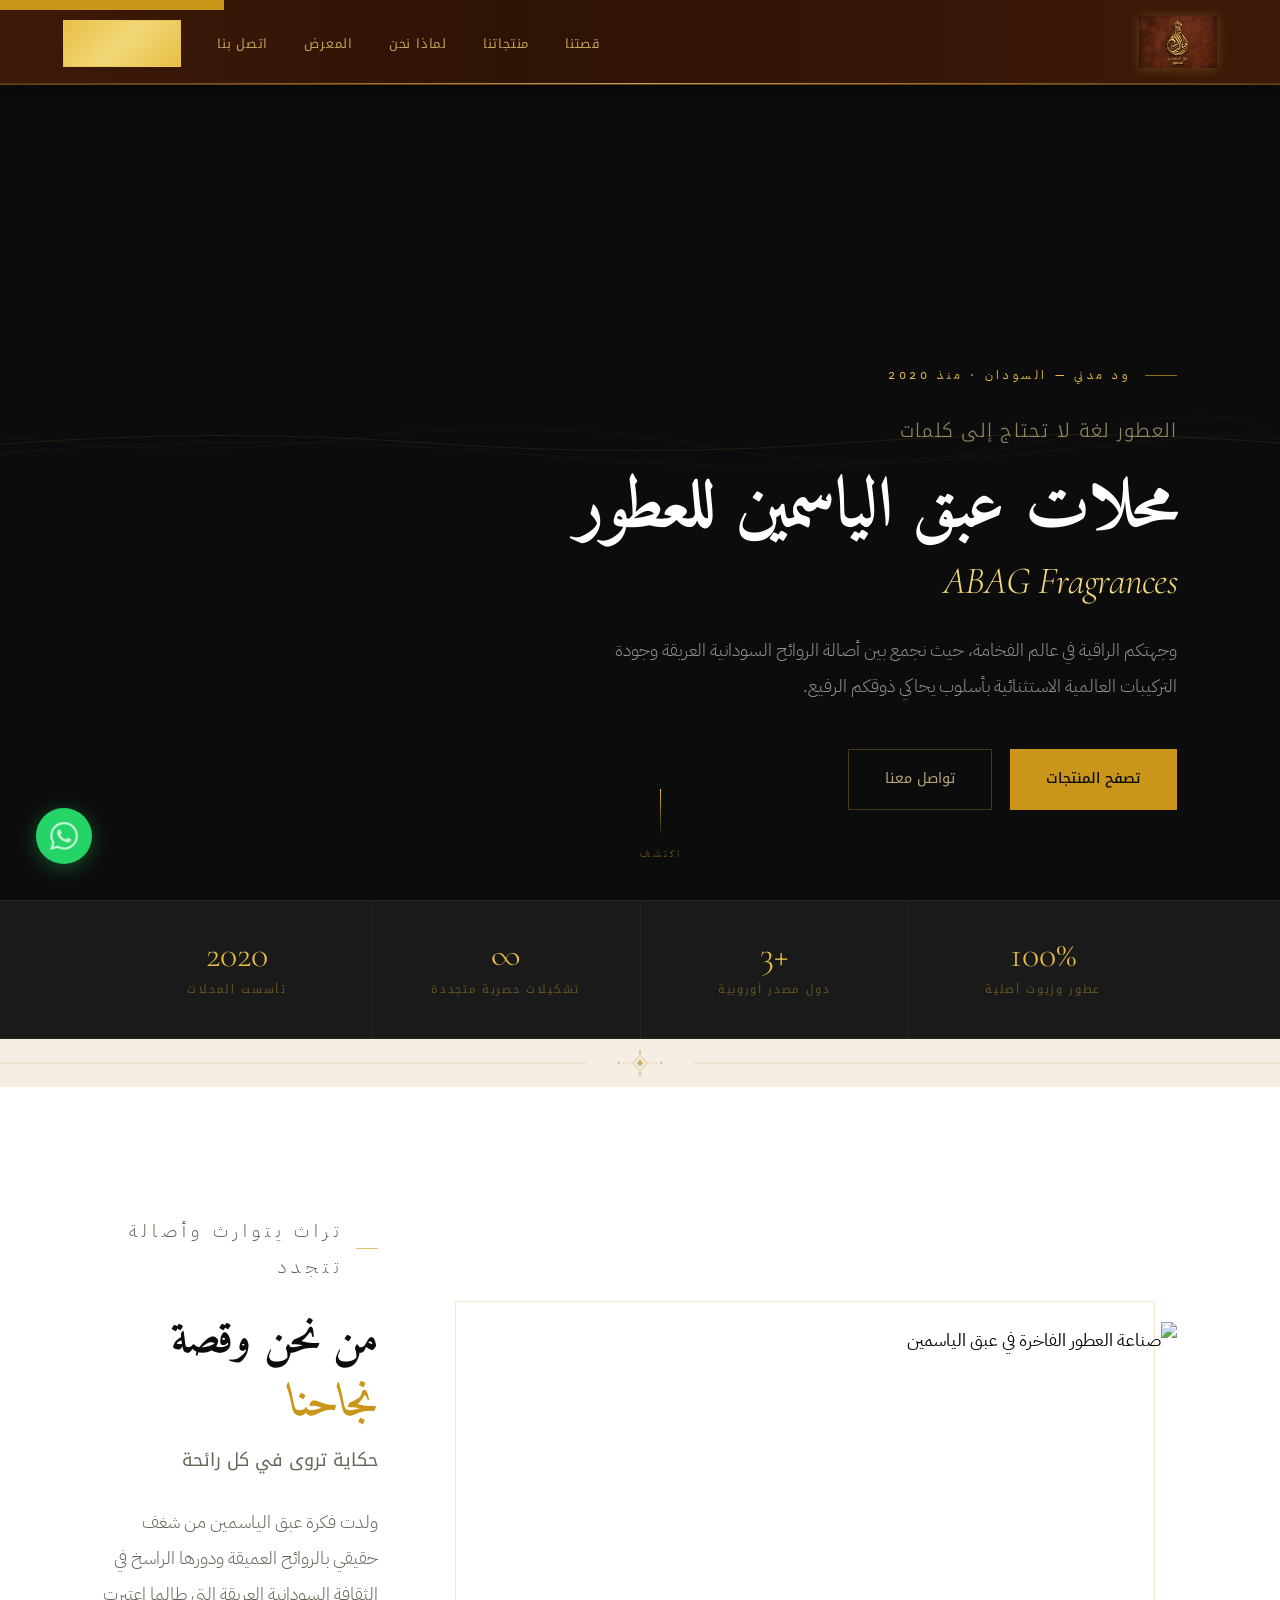
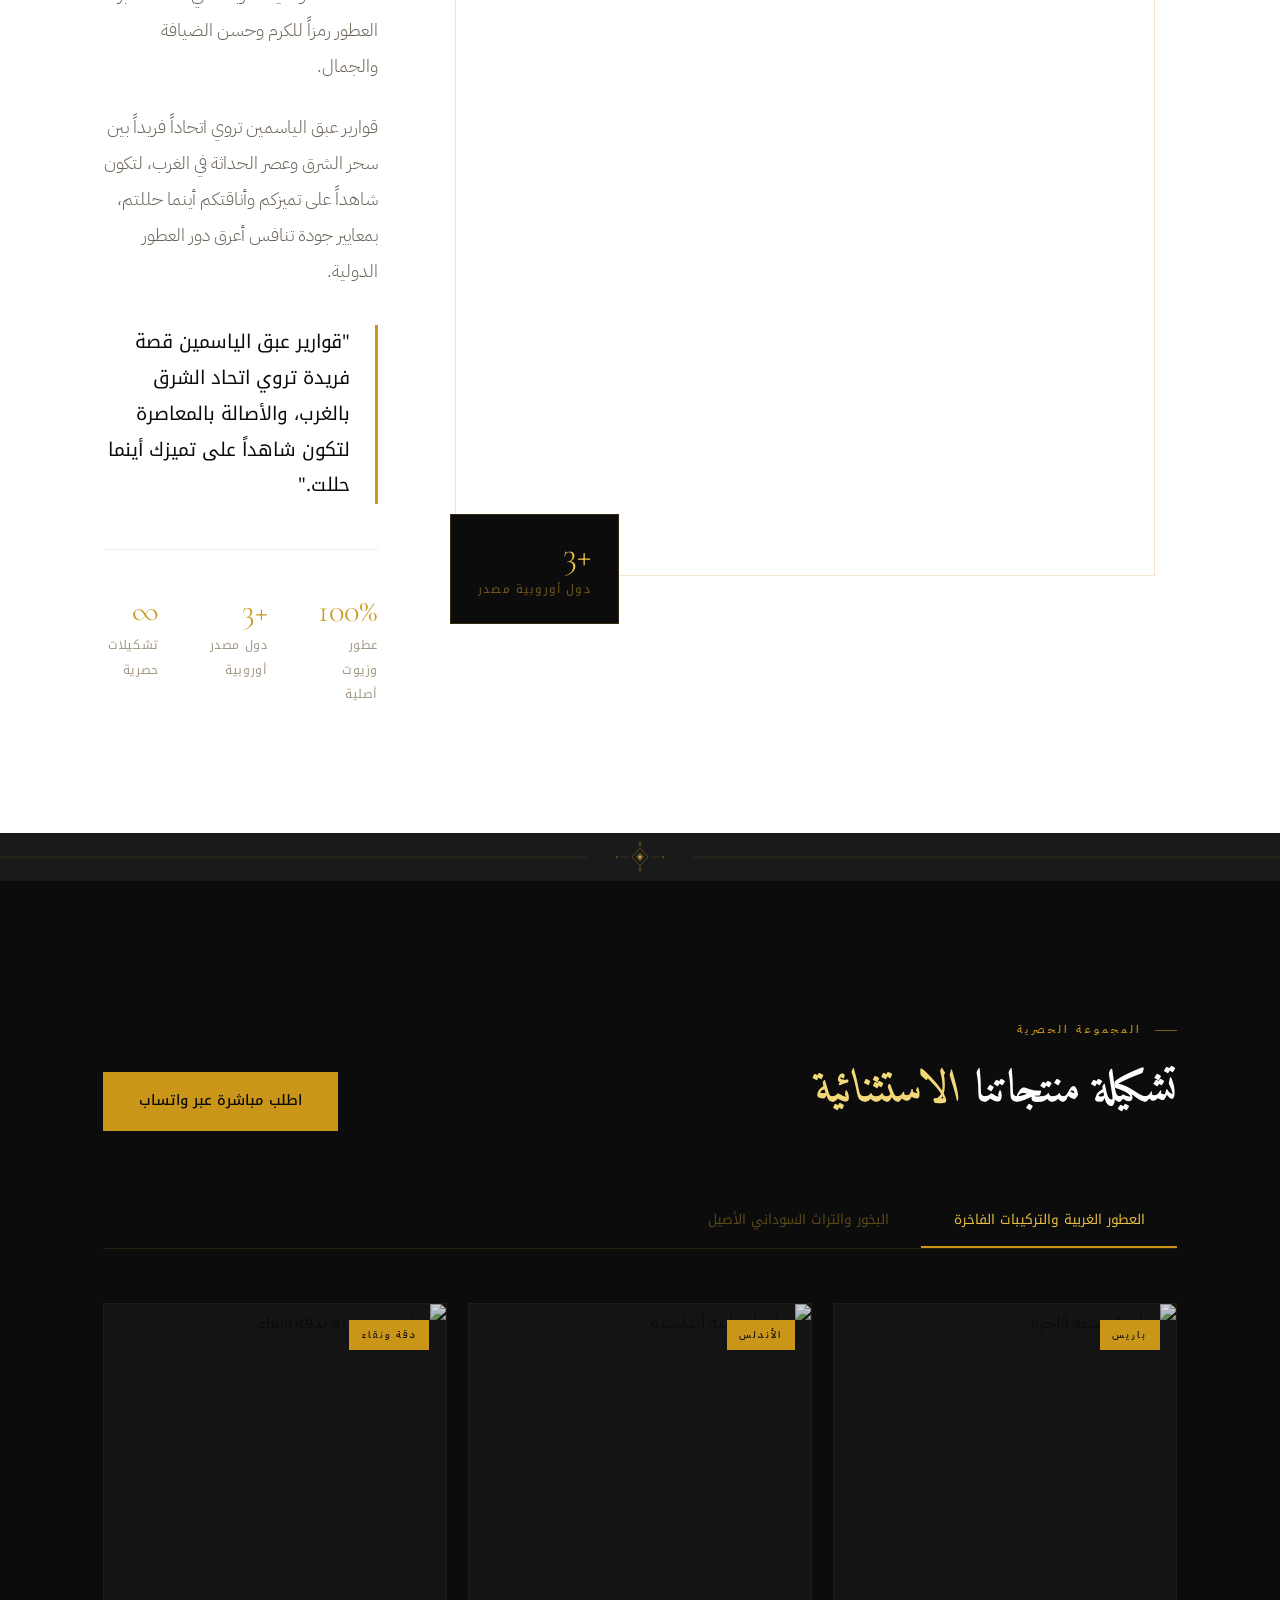
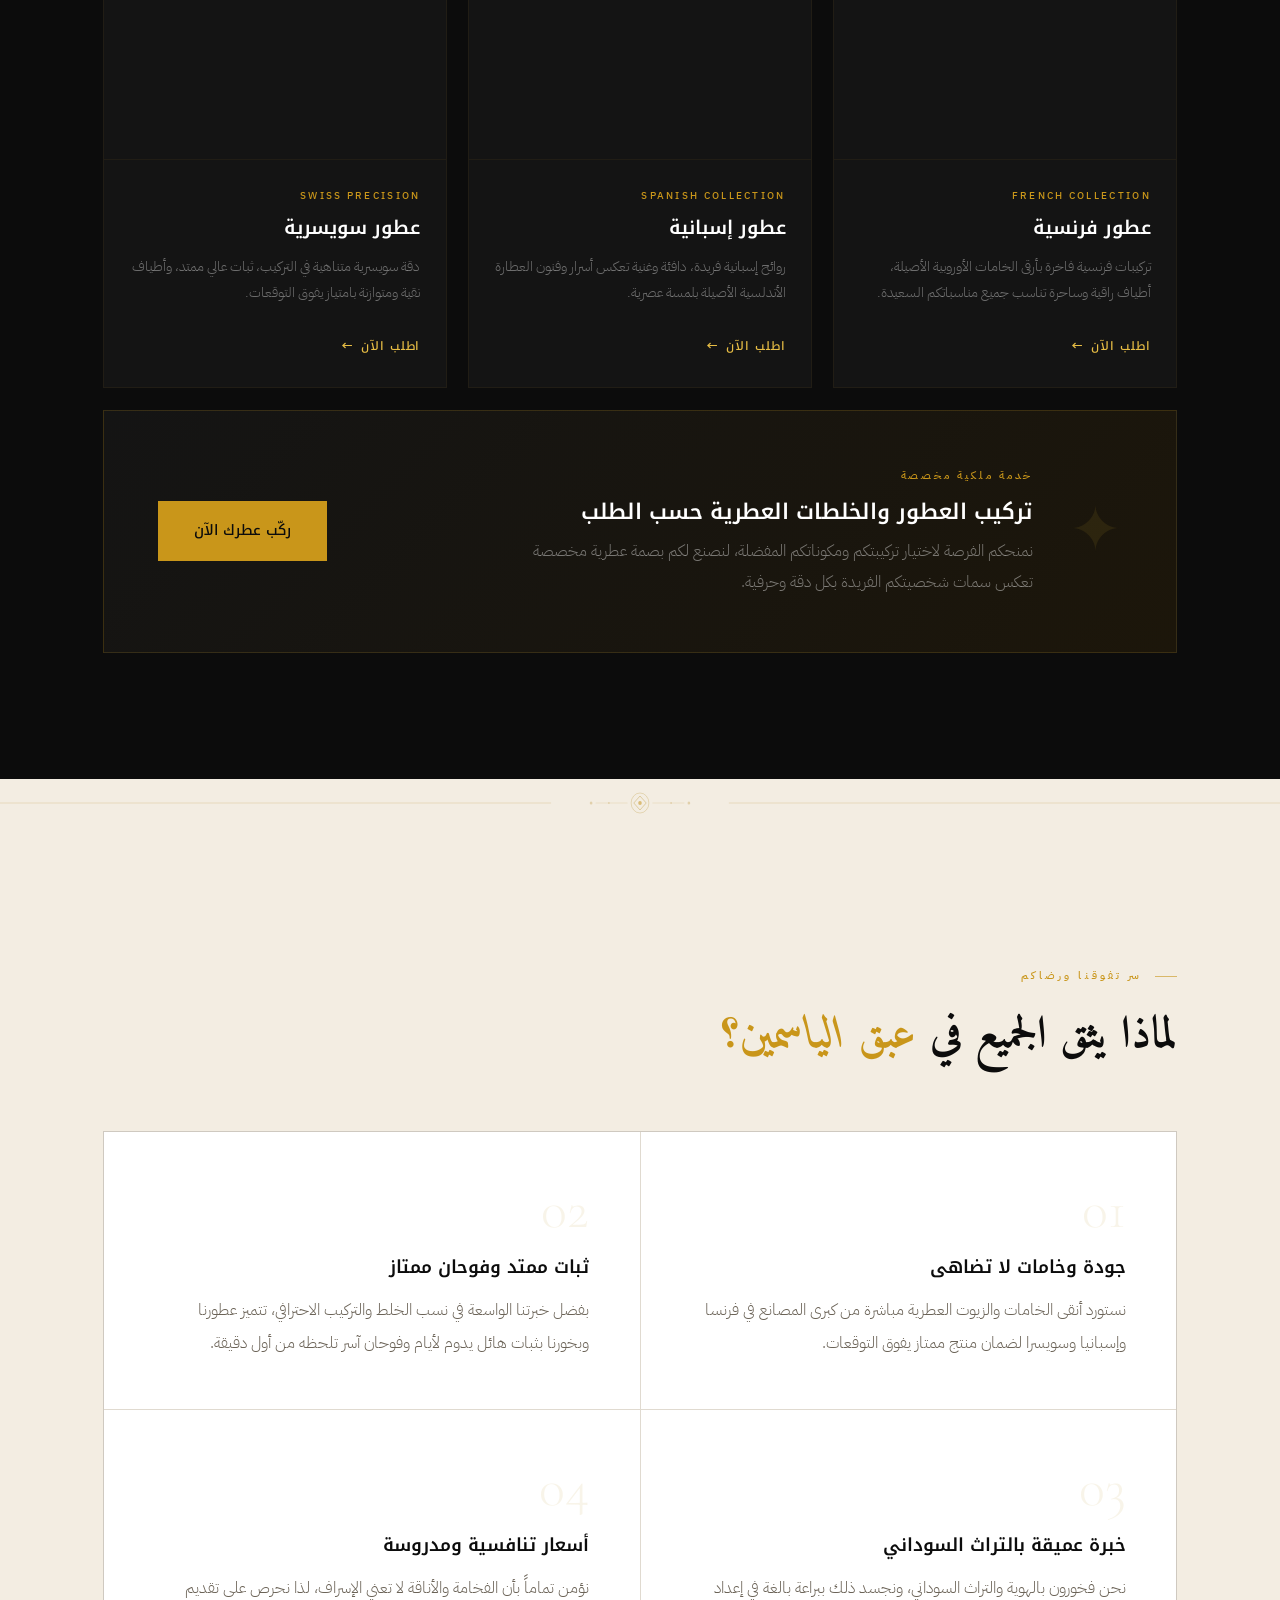
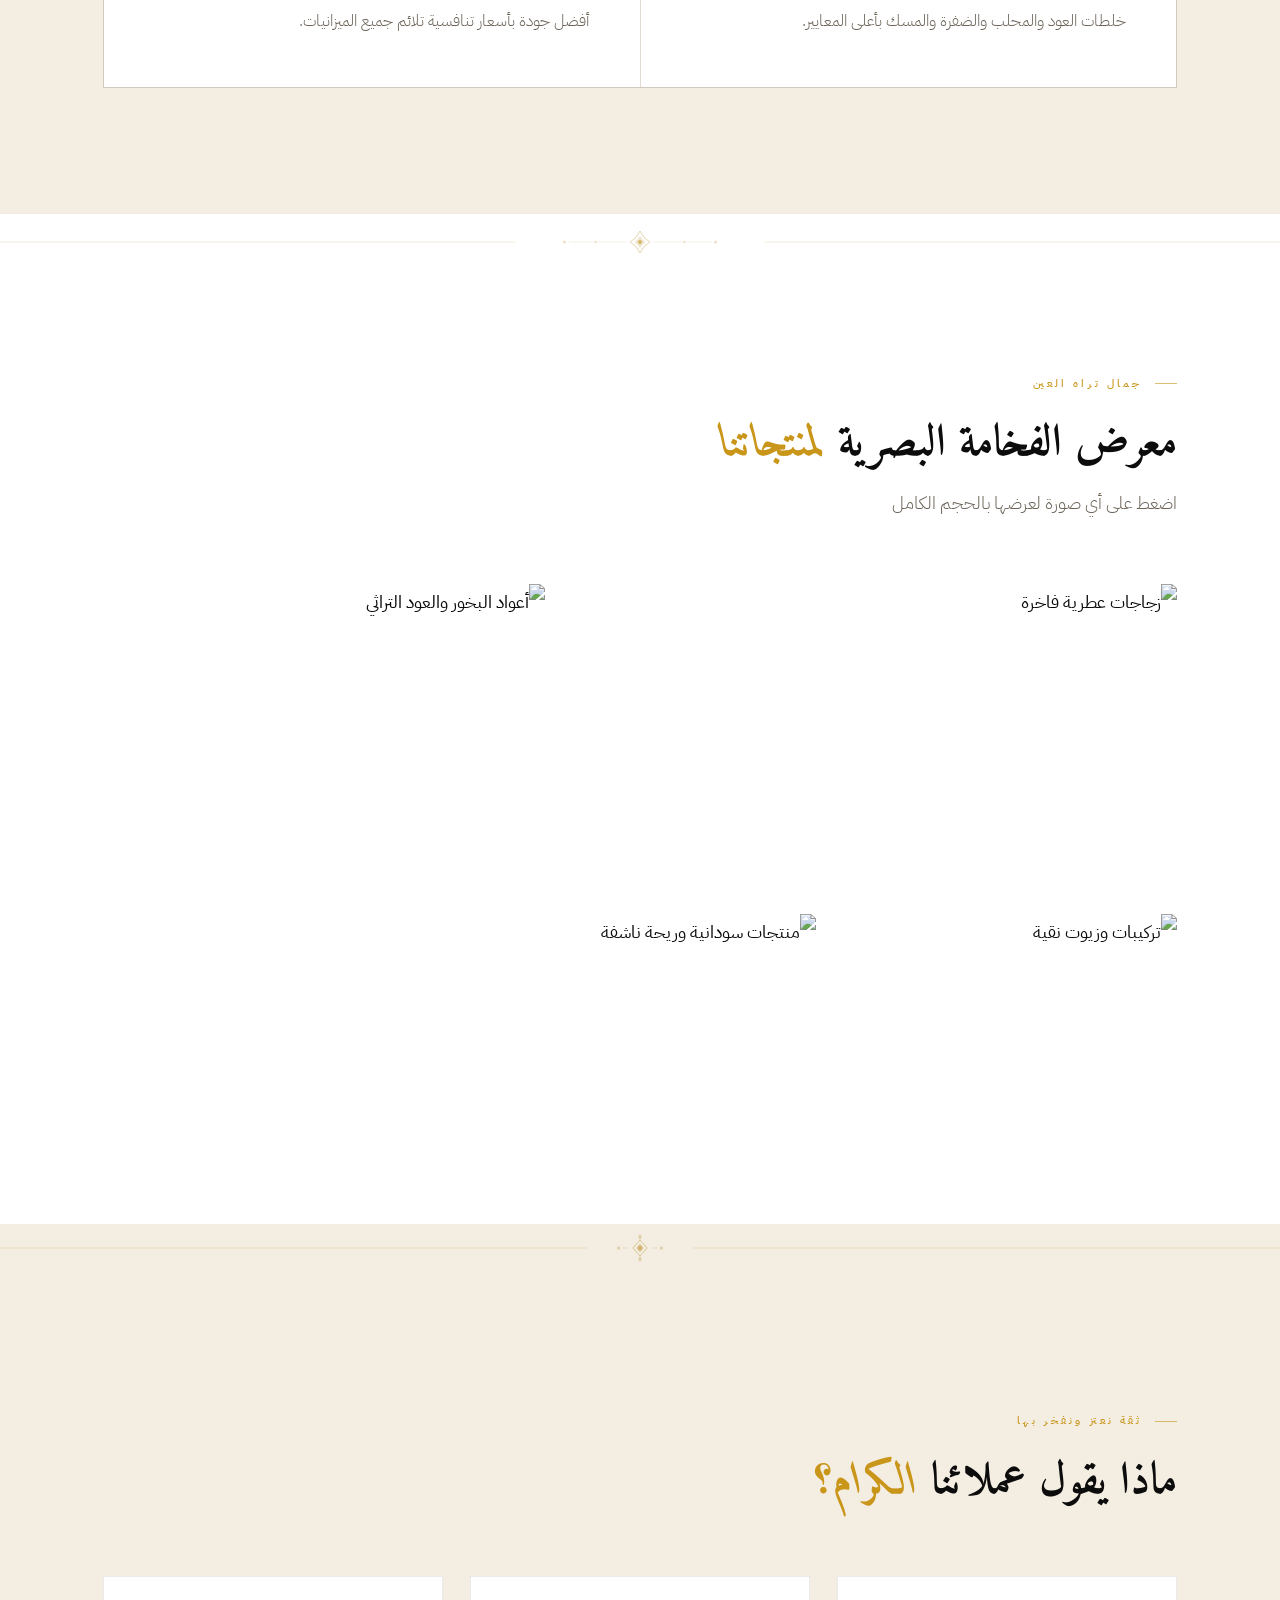
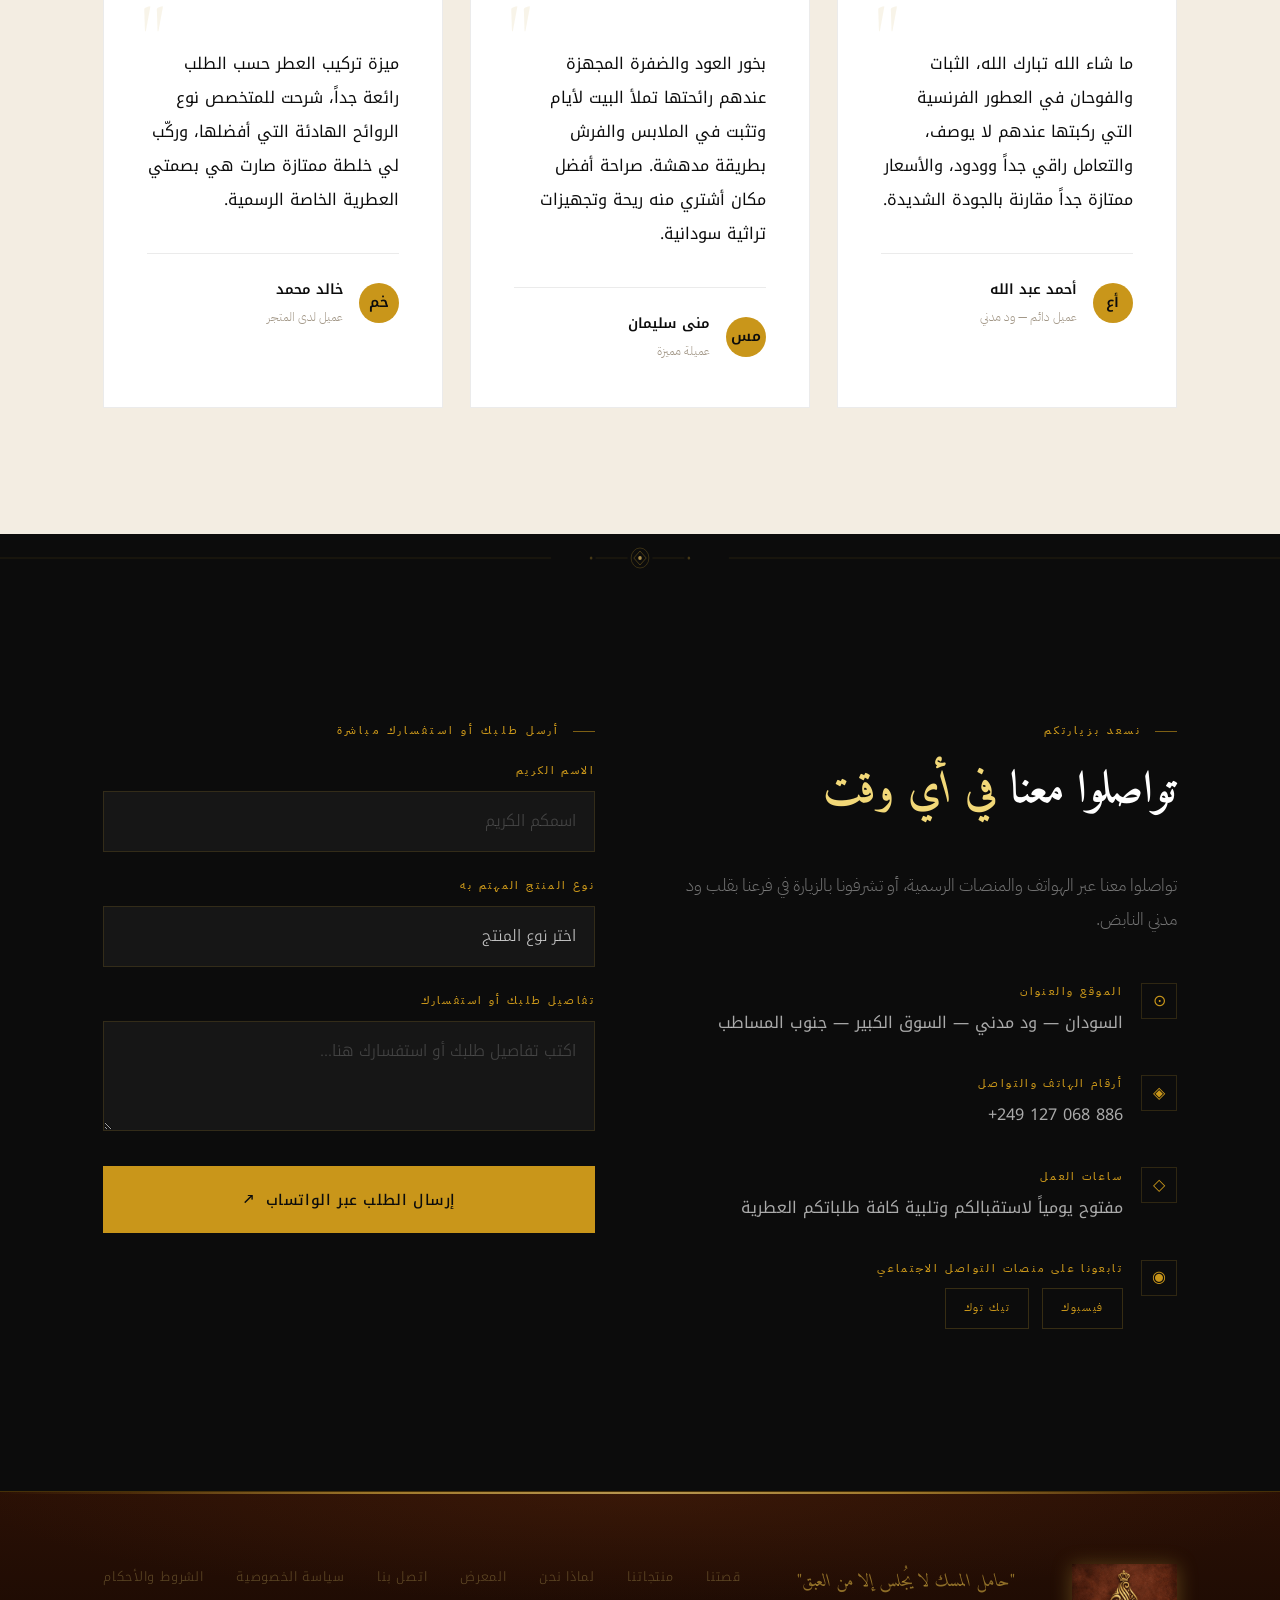
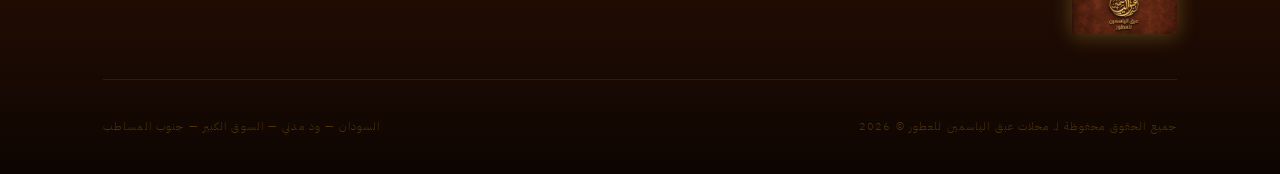
==== ind.html @ e24c4827 "Create ind.html" ====
<!DOCTYPE html>
<html lang="ar" dir="rtl">
<head>
  <meta charset="UTF-8">
  <meta name="viewport" content="width=device-width, initial-scale=1.0">

  <!-- ════════════════════════════════════════
       SEO META TAGS
  ════════════════════════════════════════ -->
  <title>عبق الياسمين للعطور | فخامة العطور الفرنسية والسودانية الأصيلة</title>
  <meta name="description" content="محلات عبق الياسمين للعطور بوجهتها الراقية في ود مدني تقدم أرقى التركيبات الفرنسية، الإسبانية، السويسرية، وأجود أنواع العود والبخور والمحلب والضفرة بتراث سوداني عريق.">
  <meta name="keywords" content="عبق الياسمين, عطور, ود مدني, السودان, عود, بخور, محلب, ضفرة, عطور فرنسية, عطور إسبانية, عطور سويسرية">
  <meta name="author" content="محلات عبق الياسمين للعطور">
  <link rel="canonical" href="https://yousif192025.github.io/abag/">

  <!-- Open Graph / social sharing -->
  <meta property="og:type" content="website">
  <meta property="og:locale" content="ar_AR">
  <meta property="og:title" content="عبق الياسمين للعطور | فخامة العطور الفرنسية والسودانية الأصيلة">
  <meta property="og:description" content="وجهتكم الراقية في عالم الفخامة، حيث نجمع بين أصالة الروائح السودانية العريقة وجودة التركيبات العالمية الاستثنائية.">
  <meta property="og:image" content="https://yousif192025.github.io/abag/assets/images/logo.png">

  <!-- Favicon -->
  <link rel="icon" type="image/svg+xml" href="assets/images/logo.png">

  <!-- ════════════════════════════════════════
       FONTS (preconnect for performance)
  ════════════════════════════════════════ -->
  <link rel="preconnect" href="https://fonts.googleapis.com">
  <link rel="preconnect" href="https://fonts.gstatic.com" crossorigin>
  <link href="https://fonts.googleapis.com/css2?family=Amiri:ital,wght@0,400;0,700;1,400;1,700&family=IBM+Plex+Sans+Arabic:wght@300;400;500;600&family=Noto+Kufi+Arabic:wght@300;400;500;600;700&family=Cormorant+Garamond:ital,wght@0,300;0,400;1,300;1,400&display=swap" rel="stylesheet">

  <!-- ════════════════════════════════════════
       STYLESHEETS (external, split by purpose)
  ════════════════════════════════════════ -->
  <link rel="stylesheet" href="assets/css/style.css">
  <link rel="stylesheet" href="assets/css/components.css">
  <link rel="stylesheet" href="assets/css/responsive.css">
</head>
<body>

<!-- Skip link for keyboard / screen-reader users -->
<a href="#main-content" class="skip-link">تخطي إلى المحتوى الرئيسي</a>

<!-- ════════════════════════════════════════
     LIGHTBOX (gallery image viewer, controlled by assets/js/main.js)
════════════════════════════════════════ -->
<div class="lightbox" id="lightbox" role="dialog" aria-modal="true" aria-label="معرض الصور">
  <div class="lightbox-img-wrap">
    <button class="lightbox-close" id="lb-close" type="button">✕ إغلاق</button>
    <img id="lb-img" src="" alt="">
    <span class="lightbox-caption" id="lb-caption"></span>
    <button class="lightbox-nav lightbox-prev" id="lb-prev" type="button" aria-label="الصورة السابقة">→</button>
    <button class="lightbox-nav lightbox-next" id="lb-next" type="button" aria-label="الصورة التالية">←</button>
  </div>
</div>

<!-- ════════════════════════════════════════
     HEADER / NAVIGATION
════════════════════════════════════════ -->
<header>
  <nav class="nav" id="nav" aria-label="التنقل الرئيسي">

    <!-- Brand logo -->
    <a href="/abag/" class="logo-mark" aria-label="عبق الياسمين للعطور - الصفحة الرئيسية">
      <img
        src="assets/images/logo.png"
        alt="شعار عبق الياسمين للعطور"
        class="logo-img"
        width="52"
        height="52"
      >
    </a>

    <ul class="nav-links" id="nav-links">
      <li><a href="/abag/pages/about.html">قصتنا</a></li>
      <li><a href="/abag/pages/services.html">منتجاتنا</a></li>
      <li><a href="/abag/#features">لماذا نحن</a></li>
      <li><a href="/abag/#gallery">المعرض</a></li>
      <li><a href="/abag/pages/contact.html">اتصل بنا</a></li>
      <li>
        <a href="https://wa.me/249127068886" class="nav-cta" target="_blank" rel="noopener">اطلب الآن</a>
      </li>
    </ul>

    <button class="hamburger" id="hamburger" aria-label="فتح القائمة" aria-expanded="false" aria-controls="nav-links">
      <span></span><span></span><span></span>
    </button>
  </nav>
</header>

<main id="main-content">

  <!-- ════════════════════════════════════════
       HERO
  ════════════════════════════════════════ -->
  <section class="hero" aria-label="القسم الرئيسي">
    <div class="hero-bg" aria-hidden="true"></div>
    <div class="hero-gradient" aria-hidden="true"></div>

    <!-- Animated scent ribbon (decorative) -->
    <svg class="hero-ribbon" viewBox="0 0 1440 900" preserveAspectRatio="none" aria-hidden="true" focusable="false">
      <path d="M0 500 Q240 430 480 510 T960 490 T1440 510" fill="none" stroke="#B8902A" stroke-width="0.7" opacity="0.2">
        <animate attributeName="d" dur="14s" repeatCount="indefinite"
          values="M0 500 Q240 430 480 510 T960 490 T1440 510;
                  M0 500 Q240 560 480 480 T960 510 T1440 480;
                  M0 500 Q240 430 480 510 T960 490 T1440 510"/>
      </path>
      <path d="M0 510 Q300 460 600 520 T1200 500 T1440 520" fill="none" stroke="#EDD898" stroke-width="0.4" opacity="0.1">
        <animate attributeName="d" dur="20s" repeatCount="indefinite"
          values="M0 510 Q300 460 600 520 T1200 500 T1440 520;
                  M0 510 Q300 550 600 490 T1200 520 T1440 490;
                  M0 510 Q300 460 600 520 T1200 500 T1440 520"/>
      </path>
      <path d="M0 490 Q200 540 400 490 T800 510 T1200 485 T1440 505" fill="none" stroke="#B8902A" stroke-width="0.5" opacity="0.12">
        <animate attributeName="d" dur="24s" repeatCount="indefinite"
          values="M0 490 Q200 540 400 490 T800 510 T1200 485 T1440 505;
                  M0 490 Q200 445 400 500 T800 480 T1200 510 T1440 485;
                  M0 490 Q200 540 400 490 T800 510 T1200 485 T1440 505"/>
      </path>
    </svg>

    <div class="hero-body">
      <p class="hero-eyebrow">ود مدني — السودان · منذ 2020</p>
      <p class="hero-tagline">العطور لغة لا تحتاج إلى كلمات</p>
      <h1 class="hero-title">
        محلات عبق الياسمين للعطور
        <span class="hero-title-en">ABAG Fragrances</span>
      </h1>
      <p class="hero-sub">وجهتكم الراقية في عالم الفخامة، حيث نجمع بين أصالة الروائح السودانية العريقة وجودة التركيبات العالمية الاستثنائية بأسلوب يحاكي ذوقكم الرفيع.</p>
      <div class="hero-btns">
        <a href="/abag/pages/services.html" class="btn-primary">تصفح المنتجات</a>
        <a href="/abag/pages/contact.html" class="btn-ghost">تواصل معنا</a>
      </div>
    </div>

    <div class="hero-scroll-hint" aria-hidden="true">
      <div class="hero-scroll-line"></div>
      <span class="hero-scroll-label">اكتشف</span>
    </div>
  </section>

  <!-- ════════════════════════════════════════
       STATS STRIP
  ════════════════════════════════════════ -->
  <section class="stats-strip" aria-label="أبرز الأرقام">
    <div class="stats-strip-inner">
      <div class="stat-item">
        <span class="stat-num">100%</span>
        <span class="stat-lbl">عطور وزيوت أصلية</span>
      </div>
      <div class="stat-item">
        <span class="stat-num">+3</span>
        <span class="stat-lbl">دول مصدر أوروبية</span>
      </div>
      <div class="stat-item">
        <span class="stat-num">∞</span>
        <span class="stat-lbl">تشكيلات حصرية متجددة</span>
      </div>
      <div class="stat-item">
        <span class="stat-num">2020</span>
        <span class="stat-lbl">تأسست المحلات</span>
      </div>
    </div>
  </section>

  <!-- Ornament divider -->
  <div class="ornament-divider ivory" aria-hidden="true">
    <svg width="100%" height="48" viewBox="0 0 1440 48" preserveAspectRatio="none" xmlns="http://www.w3.org/2000/svg">
      <rect width="1440" height="48" fill="#F3EDE2"/>
      <line x1="0" y1="24" x2="660" y2="24" stroke="#B8902A" stroke-width="0.6" opacity="0.35"/>
      <line x1="780" y1="24" x2="1440" y2="24" stroke="#B8902A" stroke-width="0.6" opacity="0.35"/>
      <g transform="translate(720,24)">
        <polygon points="0,-8 8,0 0,8 -8,0" fill="none" stroke="#B8902A" stroke-width="0.8" opacity="0.6"/>
        <polygon points="0,-4 4,0 0,4 -4,0" fill="#B8902A" opacity="0.5"/>
        <circle cx="0" cy="0" r="1.5" fill="#D4AF5A"/>
        <polygon points="0,-14 2,-11 0,-8 -2,-11" fill="#B8902A" opacity="0.35"/>
        <polygon points="0,14 2,11 0,8 -2,11" fill="#B8902A" opacity="0.35"/>
        <line x1="-20" y1="0" x2="-12" y2="0" stroke="#B8902A" stroke-width="0.5" opacity="0.4"/>
        <line x1="12" y1="0" x2="20" y2="0" stroke="#B8902A" stroke-width="0.5" opacity="0.4"/>
        <circle cx="-24" cy="0" r="1.5" fill="#B8902A" opacity="0.4"/>
        <circle cx="24" cy="0" r="1.5" fill="#B8902A" opacity="0.4"/>
      </g>
    </svg>
  </div>

  <!-- ════════════════════════════════════════
       ABOUT — من نحن
  ════════════════════════════════════════ -->
  <section class="about section reveal" id="about" aria-labelledby="about-heading">
    <div class="container">
      <div class="about-grid">
        <figure class="about-img-frame reveal reveal-d1">
          <img
            src="https://images.unsplash.com/photo-1616949755610-8c9bbc08f138?auto=format&fit=crop&w=700&q=80"
            alt="صناعة العطور الفاخرة في عبق الياسمين"
            loading="lazy"
            width="700"
            height="875"
          >
          <div class="about-img-badge">
            <span class="about-badge-num">+3</span>
            <span class="about-badge-lbl">دول أوروبية مصدر</span>
          </div>
        </figure>

        <div class="about-text reveal reveal-d2">
          <p class="eyebrow">تراث يتوارث وأصالة تتجدد</p>
          <h2 class="section-title" id="about-heading">من نحن وقصة <em>نجاحنا</em></h2>
          <h3 class="subtitle-muted">حكاية تروى في كل رائحة</h3>

          <p>
            ولدت فكرة عبق الياسمين من شغف حقيقي بالروائح العميقة ودورها الراسخ في الثقافة السودانية العريقة التي طالما اعتبرت العطور رمزاً للكرم وحسن الضيافة والجمال.
          </p>

          <p>
            قوارير عبق الياسمين تروي اتحاداً فريداً بين سحر الشرق وعصر الحداثة في الغرب، لتكون شاهداً على تميزكم وأناقتكم أينما حللتم، بمعايير جودة تنافس أعرق دور العطور الدولية.
          </p>

          <blockquote class="about-quote">
            <p>"قوارير عبق الياسمين قصة فريدة تروي اتحاد الشرق بالغرب، والأصالة بالمعاصرة لتكون شاهداً على تميزك أينما حللت."</p>
          </blockquote>

          <div class="about-stats">
            <div>
              <span class="about-stat-n">100%</span>
              <span class="about-stat-l">عطور وزيوت أصلية</span>
            </div>
            <div>
              <span class="about-stat-n">+3</span>
              <span class="about-stat-l">دول مصدر أوروبية</span>
            </div>
            <div>
              <span class="about-stat-n">∞</span>
              <span class="about-stat-l">تشكيلات حصرية</span>
            </div>
          </div>
        </div>
      </div>
    </div>
  </section>

  <!-- Ornament divider -->
  <div class="ornament-divider dark" aria-hidden="true">
    <svg width="100%" height="48" viewBox="0 0 1440 48" preserveAspectRatio="none" xmlns="http://www.w3.org/2000/svg">
      <rect width="1440" height="48" fill="#1A1A1A"/>
      <line x1="0" y1="24" x2="660" y2="24" stroke="#B8902A" stroke-width="0.6" opacity="0.25"/>
      <line x1="780" y1="24" x2="1440" y2="24" stroke="#B8902A" stroke-width="0.6" opacity="0.25"/>
      <g transform="translate(720,24)">
        <polygon points="0,-9 9,0 0,9 -9,0" fill="none" stroke="#B8902A" stroke-width="0.8" opacity="0.5"/>
        <polygon points="0,-4.5 4.5,0 0,4.5 -4.5,0" fill="#B8902A" opacity="0.45"/>
        <circle cx="0" cy="0" r="1.5" fill="#D4AF5A"/>
        <polygon points="0,-16 2,-13 0,-9 -2,-13" fill="#B8902A" opacity="0.3"/>
        <polygon points="0,16 2,13 0,9 -2,13" fill="#B8902A" opacity="0.3"/>
        <line x1="-22" y1="0" x2="-13" y2="0" stroke="#B8902A" stroke-width="0.5" opacity="0.35"/>
        <line x1="13" y1="0" x2="22" y2="0" stroke="#B8902A" stroke-width="0.5" opacity="0.35"/>
        <circle cx="-26" cy="0" r="1.5" fill="#B8902A" opacity="0.35"/>
        <circle cx="26" cy="0" r="1.5" fill="#B8902A" opacity="0.35"/>
      </g>
    </svg>
  </div>

  <!-- ════════════════════════════════════════
       PRODUCTS — تشكيلة المنتجات
  ════════════════════════════════════════ -->
  <section class="products section reveal" id="products" aria-labelledby="products-heading">
    <div class="container">
      <div class="products-header">
        <div>
          <p class="eyebrow on-dark">المجموعة الحصرية</p>
          <h2 class="section-title-light" id="products-heading">تشكيلة منتجاتنا <em>الاستثنائية</em></h2>
        </div>
        <a href="https://wa.me/249127068886" class="btn-primary" target="_blank" rel="noopener">اطلب مباشرة عبر واتساب</a>
      </div>

      <!-- Tabs -->
      <div class="prod-tabs" role="tablist" aria-label="فئات المنتجات">
        <button class="prod-tab active" role="tab" aria-selected="true" aria-controls="panel-western" id="tab-western" data-panel="western">العطور الغربية والتركيبات الفاخرة</button>
        <button class="prod-tab" role="tab" aria-selected="false" aria-controls="panel-heritage" id="tab-heritage" data-panel="heritage">البخور والتراث السوداني الأصيل</button>
      </div>

      <!-- Panel: Western -->
      <div class="prod-panel active" id="panel-western" role="tabpanel" aria-labelledby="tab-western">
        <article class="prod-card reveal reveal-d1">
          <div class="prod-card-img">
            <img src="https://images.unsplash.com/photo-1594035910387-fea47794261f?auto=format&fit=crop&w=500&q=80" alt="عطور فرنسية فاخرة" loading="lazy" width="500" height="667">
            <span class="prod-badge">باريس</span>
          </div>
          <div class="prod-card-body">
            <span class="prod-cat">French Collection</span>
            <h3 class="prod-name">عطور فرنسية</h3>
            <p class="prod-desc">تركيبات فرنسية فاخرة بأرقى الخامات الأوروبية الأصيلة، أطياف راقية وساحرة تناسب جميع مناسباتكم السعيدة.</p>
            <a href="https://wa.me/249127068886?text=أريد%20الاستفسار%20عن%20العطور%20الفرنسية" class="prod-cta" target="_blank" rel="noopener">اطلب الآن<span class="visually-hidden"> - عطور فرنسية</span></a>
          </div>
        </article>

        <article class="prod-card reveal reveal-d2">
          <div class="prod-card-img">
            <img src="https://images.unsplash.com/photo-1523293182086-7651a899d37f?auto=format&fit=crop&w=500&q=80" alt="عطور إسبانية أندلسية" loading="lazy" width="500" height="667">
            <span class="prod-badge">الأندلس</span>
          </div>
          <div class="prod-card-body">
            <span class="prod-cat">Spanish Collection</span>
            <h3 class="prod-name">عطور إسبانية</h3>
            <p class="prod-desc">روائح إسبانية فريدة، دافئة وغنية تعكس أسرار وفنون العطارة الأندلسية الأصيلة بلمسة عصرية.</p>
            <a href="https://wa.me/249127068886?text=أريد%20الاستفسار%20عن%20العطور%20الإسبانية" class="prod-cta" target="_blank" rel="noopener">اطلب الآن<span class="visually-hidden"> - عطور إسبانية</span></a>
          </div>
        </article>

        <article class="prod-card reveal reveal-d3">
          <div class="prod-card-img">
            <img src="https://images.unsplash.com/photo-1541643600914-78b084683601?auto=format&fit=crop&w=500&q=80" alt="عطور سويسرية بدقة ونقاء" loading="lazy" width="500" height="667">
            <span class="prod-badge">دقة ونقاء</span>
          </div>
          <div class="prod-card-body">
            <span class="prod-cat">Swiss Precision</span>
            <h3 class="prod-name">عطور سويسرية</h3>
            <p class="prod-desc">دقة سويسرية متناهية في التركيب، ثبات عالي ممتد، وأطياف نقية ومتوازنة بامتياز يفوق التوقعات.</p>
            <a href="https://wa.me/249127068886?text=أريد%20الاستفسار%20عن%20العطور%20السويسرية" class="prod-cta" target="_blank" rel="noopener">اطلب الآن<span class="visually-hidden"> - عطور سويسرية</span></a>
          </div>
        </article>

        <!-- Custom blend (full width) -->
        <div class="prod-custom reveal reveal-d4">
          <div class="prod-custom-icon" aria-hidden="true">✦</div>
          <div class="prod-custom-content">
            <p class="prod-custom-eyebrow">خدمة ملكية مخصصة</p>
            <h3 class="prod-custom-title">تركيب العطور والخلطات العطرية حسب الطلب</h3>
            <p class="prod-custom-desc">نمنحكم الفرصة لاختيار تركيبتكم ومكوناتكم المفضلة، لنصنع لكم بصمة عطرية مخصصة تعكس سمات شخصيتكم الفريدة بكل دقة وحرفية.</p>
          </div>
          <a href="https://wa.me/249127068886?text=أود%20تركيب%20عطر%20خاص%20حسب%20طلبي" class="btn-primary prod-custom-cta" target="_blank" rel="noopener">ركّب عطرك الآن</a>
        </div>
      </div>

      <!-- Panel: Heritage -->
      <div class="prod-panel" id="panel-heritage" role="tabpanel" aria-labelledby="tab-heritage" hidden>
        <article class="prod-card reveal reveal-d1">
          <div class="prod-card-img">
            <img src="https://images.unsplash.com/photo-1608571423902-eed4a5ad8108?auto=format&fit=crop&w=500&q=80" alt="العود والبخور والعنفر" loading="lazy" width="500" height="667">
            <span class="prod-badge">أصالة فاخرة</span>
          </div>
          <div class="prod-card-body">
            <span class="prod-cat">Heritage — Oud</span>
            <h3 class="prod-name">العود والبخور والعنفر</h3>
            <p class="prod-desc">أجود أنواع العود الفاخر، والبخور المجهز بعناية فائقة، ليعبق المكان بتراث سوداني عميق ونكهة غنية تليق بكم.</p>
            <a href="https://wa.me/249127068886?text=أريد%20طلب%20عود%20وبخور%20وعنفر" class="prod-cta" target="_blank" rel="noopener">اطلب الآن<span class="visually-hidden"> - العود والبخور والعنفر</span></a>
          </div>
        </article>

        <article class="prod-card reveal reveal-d2">
          <div class="prod-card-img">
            <img src="https://images.unsplash.com/photo-1592945403244-b3fbafd7f539?auto=format&fit=crop&w=500&q=80" alt="المحلب والضفرة والمسك" loading="lazy" width="500" height="667">
            <span class="prod-badge">ريحة ناشفة</span>
          </div>
          <div class="prod-card-body">
            <span class="prod-cat">Heritage — Traditional</span>
            <h3 class="prod-name">المحلب، الضفرة والمسك</h3>
            <p class="prod-desc">محلب منقى، ضفرة ممتازة، ومسك فاخر مع تشكيلة متكاملة من الريحة الناشفة بكل أنواعها المستوحاة من عمق التراث.</p>
            <a href="https://wa.me/249127068886?text=أريد%20استفسار%20عن%20المحلب%20والضفرة" class="prod-cta" target="_blank" rel="noopener">اطلب الآن<span class="visually-hidden"> - المحلب والضفرة والمسك</span></a>
          </div>
        </article>

        <article class="prod-card reveal reveal-d3">
          <div class="prod-card-img">
            <img src="https://images.unsplash.com/photo-1615655096345-61a54750068d?auto=format&fit=crop&w=500&q=80" alt="مويات الريحة والبرائح" loading="lazy" width="500" height="667">
            <span class="prod-badge">نضارة لا تقاوم</span>
          </div>
          <div class="prod-card-body">
            <span class="prod-cat">Heritage — Musk</span>
            <h3 class="prod-name">مويات الريحة والبرائح</h3>
            <p class="prod-desc">مجموعة حصرية ومميزة جداً من مويات البريحة ومسحوق المسك الناعم لإضفاء لمسات نضارة وانتعاش لا تقاوم وتدوم طويلاً.</p>
            <a href="https://wa.me/249127068886?text=استفسار%20عن%20مويات%20الريحة%20والبرائح" class="prod-cta" target="_blank" rel="noopener">اطلب الآن<span class="visually-hidden"> - مويات الريحة والبرائح</span></a>
          </div>
        </article>

        <!-- Custom blend (full width) -->
        <div class="prod-custom reveal reveal-d4">
          <div class="prod-custom-icon" aria-hidden="true">✦</div>
          <div class="prod-custom-content">
            <p class="prod-custom-eyebrow">خدمة ملكية مخصصة</p>
            <h3 class="prod-custom-title">تركيب العطور والخلطات العطرية حسب الطلب</h3>
            <p class="prod-custom-desc">نمنحكم الفرصة لاختيار تركيبتكم ومكوناتكم المفضلة، لنصنع لكم بصمة عطرية مخصصة تعكس سمات شخصيتكم الفريدة بكل دقة وحرفية.</p>
          </div>
          <a href="https://wa.me/249127068886?text=أود%20تركيب%20عطر%20خاص%20حسب%20طلبي" class="btn-primary prod-custom-cta" target="_blank" rel="noopener">ركّب عطرك الآن</a>
        </div>
      </div>
    </div>
  </section>

  <!-- Ornament divider -->
  <div class="ornament-divider ivory" aria-hidden="true">
    <svg width="100%" height="48" viewBox="0 0 1440 48" preserveAspectRatio="none" xmlns="http://www.w3.org/2000/svg">
      <rect width="1440" height="48" fill="#F3EDE2"/>
      <line x1="0" y1="24" x2="620" y2="24" stroke="#B8902A" stroke-width="0.6" opacity="0.35"/>
      <line x1="820" y1="24" x2="1440" y2="24" stroke="#B8902A" stroke-width="0.6" opacity="0.35"/>
      <g transform="translate(720,24)">
        <circle cx="0" cy="0" r="10" fill="none" stroke="#B8902A" stroke-width="0.7" opacity="0.4"/>
        <polygon points="0,-7 7,0 0,7 -7,0" fill="none" stroke="#B8902A" stroke-width="0.7" opacity="0.55"/>
        <circle cx="0" cy="0" r="2" fill="#D4AF5A" opacity="0.8"/>
        <line x1="-50" y1="0" x2="-14" y2="0" stroke="#B8902A" stroke-width="0.5" opacity="0.3"/>
        <line x1="14" y1="0" x2="50" y2="0" stroke="#B8902A" stroke-width="0.5" opacity="0.3"/>
        <circle cx="-55" cy="0" r="1.5" fill="#B8902A" opacity="0.3"/>
        <circle cx="55" cy="0" r="1.5" fill="#B8902A" opacity="0.3"/>
        <circle cx="-35" cy="0" r="1" fill="#B8902A" opacity="0.25"/>
        <circle cx="35" cy="0" r="1" fill="#B8902A" opacity="0.25"/>
      </g>
    </svg>
  </div>

  <!-- ════════════════════════════════════════
       FEATURES — لماذا نحن
  ════════════════════════════════════════ -->
  <section class="features section reveal" id="features" aria-labelledby="features-heading">
    <div class="container">
      <p class="eyebrow">سر تفوقنا ورضاكم</p>
      <h2 class="section-title" id="features-heading">لماذا يثق الجميع في <em>عبق الياسمين؟</em></h2>

      <div class="features-grid">
        <div class="feat-card reveal reveal-d1">
          <span class="feat-num" aria-hidden="true">01</span>
          <h3 class="feat-title">جودة وخامات لا تضاهى</h3>
          <p class="feat-desc">نستورد أنقى الخامات والزيوت العطرية مباشرة من كبرى المصانع في فرنسا وإسبانيا وسويسرا لضمان منتج ممتاز يفوق التوقعات.</p>
        </div>
        <div class="feat-card reveal reveal-d2">
          <span class="feat-num" aria-hidden="true">02</span>
          <h3 class="feat-title">ثبات ممتد وفوحان ممتاز</h3>
          <p class="feat-desc">بفضل خبرتنا الواسعة في نسب الخلط والتركيب الاحترافي، تتميز عطورنا وبخورنا بثبات هائل يدوم لأيام وفوحان آسر تلحظه من أول دقيقة.</p>
        </div>
        <div class="feat-card reveal reveal-d3">
          <span class="feat-num" aria-hidden="true">03</span>
          <h3 class="feat-title">خبرة عميقة بالتراث السوداني</h3>
          <p class="feat-desc">نحن فخورون بالهوية والتراث السوداني، ونجسد ذلك ببراعة بالغة في إعداد خلطات العود والمحلب والضفرة والمسك بأعلى المعايير.</p>
        </div>
        <div class="feat-card reveal reveal-d4">
          <span class="feat-num" aria-hidden="true">04</span>
          <h3 class="feat-title">أسعار تنافسية ومدروسة</h3>
          <p class="feat-desc">نؤمن تماماً بأن الفخامة والأناقة لا تعني الإسراف، لذا نحرص على تقديم أفضل جودة بأسعار تنافسية تلائم جميع الميزانيات.</p>
        </div>
      </div>
    </div>
  </section>

  <!-- Ornament divider -->
  <div class="ornament-divider light" aria-hidden="true">
    <svg width="100%" height="56" viewBox="0 0 1440 56" preserveAspectRatio="none" xmlns="http://www.w3.org/2000/svg">
      <rect width="1440" height="56" fill="#FFFFFF"/>
      <line x1="0" y1="28" x2="580" y2="28" stroke="#B8902A" stroke-width="0.6" opacity="0.3"/>
      <line x1="860" y1="28" x2="1440" y2="28" stroke="#B8902A" stroke-width="0.6" opacity="0.3"/>
      <g transform="translate(720,28)">
        <polygon points="0,-11 4.5,-4.5 11,0 4.5,4.5 0,11 -4.5,4.5 -11,0 -4.5,-4.5" fill="none" stroke="#B8902A" stroke-width="0.8" opacity="0.5"/>
        <polygon points="0,-6 2.5,-2.5 6,0 2.5,2.5 0,6 -2.5,2.5 -6,0 -2.5,-2.5" fill="#B8902A" opacity="0.25"/>
        <circle cx="0" cy="0" r="2" fill="#D4AF5A" opacity="0.9"/>
        <line x1="-80" y1="0" x2="-15" y2="0" stroke="#B8902A" stroke-width="0.5" opacity="0.25"/>
        <line x1="15" y1="0" x2="80" y2="0" stroke="#B8902A" stroke-width="0.5" opacity="0.25"/>
        <circle cx="-85" cy="0" r="1.5" fill="#B8902A" opacity="0.3"/>
        <circle cx="85" cy="0" r="1.5" fill="#B8902A" opacity="0.3"/>
        <circle cx="-50" cy="0" r="1.2" fill="#B8902A" opacity="0.2"/>
        <circle cx="50" cy="0" r="1.2" fill="#B8902A" opacity="0.2"/>
      </g>
    </svg>
  </div>

  <!-- ════════════════════════════════════════
       GALLERY — معرض الصور
  ════════════════════════════════════════ -->
  <section class="gallery section-sm reveal" id="gallery" aria-labelledby="gallery-heading">
    <div class="container">
      <p class="eyebrow">جمال تراه العين</p>
      <h2 class="section-title" id="gallery-heading">معرض الفخامة البصرية <em>لمنتجاتنا</em></h2>
      <p class="body-text intro">اضغط على أي صورة لعرضها بالحجم الكامل</p>

      <div class="gallery-grid">
        <div class="g-item g1"
          data-lb-src="https://images.unsplash.com/photo-1592945403244-b3fbafd7f539?auto=format&fit=crop&w=1200&q=90"
          data-lb-cap="التشكيلة الحصرية الفاخرة">
          <img src="https://images.unsplash.com/photo-1592945403244-b3fbafd7f539?auto=format&fit=crop&w=900&q=80" alt="زجاجات عطرية فاخرة" loading="lazy" width="900" height="600">
          <div class="g-item-overlay">
            <span class="g-item-label">التشكيلة الحصرية الفاخرة</span>
            <span class="g-item-sub">زجاجات كريستالية مصممة خصيصاً لتحتفظ بأرقى العطور</span>
          </div>
        </div>

        <div class="g-item g2"
          data-lb-src="https://images.unsplash.com/photo-1608571423902-eed4a5ad8108?auto=format&fit=crop&w=900&q=90"
          data-lb-cap="أجود أنواع العود والبخور">
          <img src="https://images.unsplash.com/photo-1608571423902-eed4a5ad8108?auto=format&fit=crop&w=700&q=80" alt="أعواد البخور والعود التراثي" loading="lazy" width="700" height="467">
          <div class="g-item-overlay">
            <span class="g-item-label">أجود أنواع العود والبخور</span>
            <span class="g-item-sub">إعداد تقليدي وتراثي أصيل بنكهة تفوح فخامة</span>
          </div>
        </div>

        <div class="g-item g3"
          data-lb-src="https://images.unsplash.com/photo-1616949755610-8c9bbc08f138?auto=format&fit=crop&w=1200&q=90"
          data-lb-cap="زيوت عطرية نقية ومستوردة">
          <img src="https://images.unsplash.com/photo-1616949755610-8c9bbc08f138?auto=format&fit=crop&w=700&q=80" alt="تركيبات وزيوت نقية" loading="lazy" width="700" height="467">
          <div class="g-item-overlay">
            <span class="g-item-label">زيوت عطرية نقية ومستوردة</span>
            <span class="g-item-sub">مستخلصة من كبرى دور العطور في سويسرا وفرنسا</span>
          </div>
        </div>

        <div class="g-item g4"
          data-lb-src="https://images.unsplash.com/photo-1547887537-6158d64c35b3?auto=format&fit=crop&w=900&q=90"
          data-lb-cap="روائح التراث الأصيل">
          <img src="https://images.unsplash.com/photo-1547887537-6158d64c35b3?auto=format&fit=crop&w=600&q=80" alt="منتجات سودانية وريحة ناشفة" loading="lazy" width="600" height="400">
          <div class="g-item-overlay">
            <span class="g-item-label">روائح التراث الأصيل</span>
            <span class="g-item-sub">المحلب والضفرة والمسك المجهز بعناية فائقة</span>
          </div>
        </div>
      </div>
    </div>
  </section>

  <!-- Ornament divider -->
  <div class="ornament-divider ivory" aria-hidden="true">
    <svg width="100%" height="48" viewBox="0 0 1440 48" preserveAspectRatio="none" xmlns="http://www.w3.org/2000/svg">
      <rect width="1440" height="48" fill="#F3EDE2"/>
      <line x1="0" y1="24" x2="660" y2="24" stroke="#B8902A" stroke-width="0.6" opacity="0.35"/>
      <line x1="780" y1="24" x2="1440" y2="24" stroke="#B8902A" stroke-width="0.6" opacity="0.35"/>
      <g transform="translate(720,24)">
        <polygon points="0,-8 8,0 0,8 -8,0" fill="none" stroke="#B8902A" stroke-width="0.8" opacity="0.6"/>
        <polygon points="0,-4 4,0 0,4 -4,0" fill="#B8902A" opacity="0.5"/>
        <circle cx="0" cy="0" r="1.5" fill="#D4AF5A"/>
        <polygon points="0,-14 2,-11 0,-8 -2,-11" fill="#B8902A" opacity="0.35"/>
        <polygon points="0,14 2,11 0,8 -2,11" fill="#B8902A" opacity="0.35"/>
        <line x1="-20" y1="0" x2="-12" y2="0" stroke="#B8902A" stroke-width="0.5" opacity="0.4"/>
        <line x1="12" y1="0" x2="20" y2="0" stroke="#B8902A" stroke-width="0.5" opacity="0.4"/>
        <circle cx="-24" cy="0" r="1.5" fill="#B8902A" opacity="0.4"/>
        <circle cx="24" cy="0" r="1.5" fill="#B8902A" opacity="0.4"/>
      </g>
    </svg>
  </div>

  <!-- ════════════════════════════════════════
       TESTIMONIALS — آراء العملاء
  ════════════════════════════════════════ -->
  <section class="testimonials section reveal" id="testimonials" aria-labelledby="testimonials-heading">
    <div class="container">
      <p class="eyebrow">ثقة نعتز ونفخر بها</p>
      <h2 class="section-title" id="testimonials-heading">ماذا يقول عملائنا <em>الكرام؟</em></h2>

      <div class="testimonials-grid">
        <figure class="testi-card reveal reveal-d1">
          <span class="testi-quote-mark" aria-hidden="true">"</span>
          <blockquote class="testi-text">ما شاء الله تبارك الله، الثبات والفوحان في العطور الفرنسية التي ركبتها عندهم لا يوصف، والتعامل راقي جداً وودود، والأسعار ممتازة جداً مقارنة بالجودة الشديدة.</blockquote>
          <figcaption class="testi-author">
            <div class="testi-avatar" aria-hidden="true">أع</div>
            <div>
              <span class="testi-name">أحمد عبد الله</span>
              <span class="testi-role">عميل دائم — ود مدني</span>
            </div>
          </figcaption>
        </figure>

        <figure class="testi-card reveal reveal-d2">
          <span class="testi-quote-mark" aria-hidden="true">"</span>
          <blockquote class="testi-text">بخور العود والضفرة المجهزة عندهم رائحتها تملأ البيت لأيام وتثبت في الملابس والفرش بطريقة مدهشة. صراحة أفضل مكان أشتري منه ريحة وتجهيزات تراثية سودانية.</blockquote>
          <figcaption class="testi-author">
            <div class="testi-avatar" aria-hidden="true">مس</div>
            <div>
              <span class="testi-name">منى سليمان</span>
              <span class="testi-role">عميلة مميزة</span>
            </div>
          </figcaption>
        </figure>

        <figure class="testi-card reveal reveal-d3">
          <span class="testi-quote-mark" aria-hidden="true">"</span>
          <blockquote class="testi-text">ميزة تركيب العطر حسب الطلب رائعة جداً، شرحت للمتخصص نوع الروائح الهادئة التي أفضلها، وركّب لي خلطة ممتازة صارت هي بصمتي العطرية الخاصة الرسمية.</blockquote>
          <figcaption class="testi-author">
            <div class="testi-avatar" aria-hidden="true">خم</div>
            <div>
              <span class="testi-name">خالد محمد</span>
              <span class="testi-role">عميل لدى المتجر</span>
            </div>
          </figcaption>
        </figure>
      </div>
    </div>
  </section>

  <!-- Ornament divider -->
  <div class="ornament-divider dark" aria-hidden="true">
    <svg width="100%" height="48" viewBox="0 0 1440 48" preserveAspectRatio="none" xmlns="http://www.w3.org/2000/svg">
      <rect width="1440" height="48" fill="#0C0C0C"/>
      <line x1="0" y1="24" x2="620" y2="24" stroke="#B8902A" stroke-width="0.6" opacity="0.25"/>
      <line x1="820" y1="24" x2="1440" y2="24" stroke="#B8902A" stroke-width="0.6" opacity="0.25"/>
      <g transform="translate(720,24)">
        <circle cx="0" cy="0" r="10" fill="none" stroke="#B8902A" stroke-width="0.7" opacity="0.4"/>
        <polygon points="0,-7 7,0 0,7 -7,0" fill="none" stroke="#B8902A" stroke-width="0.7" opacity="0.55"/>
        <circle cx="0" cy="0" r="2" fill="#D4AF5A" opacity="0.8"/>
        <line x1="-50" y1="0" x2="-14" y2="0" stroke="#B8902A" stroke-width="0.5" opacity="0.3"/>
        <line x1="14" y1="0" x2="50" y2="0" stroke="#B8902A" stroke-width="0.5" opacity="0.3"/>
        <circle cx="-55" cy="0" r="1.5" fill="#B8902A" opacity="0.35"/>
        <circle cx="55" cy="0" r="1.5" fill="#B8902A" opacity="0.35"/>
      </g>
    </svg>
  </div>

  <!-- ════════════════════════════════════════
       CONTACT — اتصل بنا
  ════════════════════════════════════════ -->
  <section class="contact section reveal" id="contact" aria-labelledby="contact-heading">
    <div class="container">
      <div class="contact-grid">
        <!-- INFO -->
        <div>
          <p class="eyebrow on-dark">نسعد بزيارتكم</p>
          <h2 class="section-title-light with-gap" id="contact-heading">تواصلوا معنا <em>في أي وقت</em></h2>
          <p class="text-on-dark">
            تواصلوا معنا عبر الهواتف والمنصات الرسمية، أو تشرفونا بالزيارة في فرعنا بقلب ود مدني النابض.
          </p>

          <div class="contact-info-item">
            <div class="contact-info-icon" aria-hidden="true">⊙</div>
            <div>
              <span class="contact-info-label">الموقع والعنوان</span>
              <p class="contact-info-val">السودان — ود مدني — السوق الكبير — جنوب المساطب</p>
            </div>
          </div>

          <div class="contact-info-item">
            <div class="contact-info-icon" aria-hidden="true">◈</div>
            <div>
              <span class="contact-info-label">أرقام الهاتف والتواصل</span>
              <p class="contact-info-val ltr-num">
                <a href="tel:+249127068886">+249 127 068 886</a>
              </p>
            </div>
          </div>

          <div class="contact-info-item">
            <div class="contact-info-icon" aria-hidden="true">◇</div>
            <div>
              <span class="contact-info-label">ساعات العمل</span>
              <p class="contact-info-val">مفتوح يومياً لاستقبالكم وتلبية كافة طلباتكم العطرية</p>
            </div>
          </div>

          <div class="contact-info-item">
            <div class="contact-info-icon" aria-hidden="true">◉</div>
            <div>
              <span class="contact-info-label">تابعونا على منصات التواصل الاجتماعي</span>
              <div class="contact-social">
                <a href="https://www.facebook.com/profile.php?id=61589867810600" class="social-btn" target="_blank" rel="noopener">فيسبوك</a>
                <a href="https://www.tiktok.com/@user7852165986675" class="social-btn" target="_blank" rel="noopener">تيك توك</a>
              </div>
            </div>
          </div>
        </div>

        <!-- FORM -->
        <div>
          <p class="eyebrow on-dark">أرسل طلبك أو استفسارك مباشرة</p>
          <form action="https://wa.me/249127068886" method="get" target="_blank" aria-label="نموذج التواصل والاستفسار">
            <div class="form-field">
              <label class="form-label" for="fname">الاسم الكريم</label>
              <input class="form-input" type="text" id="fname" name="name" placeholder="اسمكم الكريم" autocomplete="name">
            </div>
            <div class="form-field">
              <label class="form-label" for="fprod">نوع المنتج المهتم به</label>
              <select class="form-select" id="fprod" name="product">
                <option value="" disabled selected>اختر نوع المنتج</option>
                <option>تركيب عطور غربية فاخرة</option>
                <option>بخور وعود وعنفر</option>
                <option>ريحة ناشفة وتجهيزات سودانية</option>
                <option>تركيب عطر خاص مخصص</option>
              </select>
            </div>
            <div class="form-field">
              <label class="form-label" for="fmsg">تفاصيل طلبك أو استفسارك</label>
              <textarea class="form-textarea" id="fmsg" name="text" placeholder="اكتب تفاصيل طلبك أو استفسارك هنا..."></textarea>
            </div>
            <button type="submit" class="form-submit">
              إرسال الطلب عبر الواتساب
              <span class="form-submit-icon" aria-hidden="true">↗</span>
            </button>
          </form>
        </div>
      </div>
    </div>
  </section>

</main>

<!-- ════════════════════════════════════════
     FOOTER
════════════════════════════════════════ -->
<footer role="contentinfo">
  <div class="container">
    <div class="footer-top">

      <!-- Footer logo -->
      <a href="/abag/" class="logo-mark" aria-label="عبق الياسمين للعطور - الصفحة الرئيسية">
        <img
          src="assets/images/logo.png"
          alt="شعار عبق الياسمين للعطور"
          class="logo-img-footer"
          width="70"
          height="70"
        >
      </a>

      <p class="footer-quote">"حامل المسك لا يُجلس إلا من العبق"</p>

      <nav class="footer-nav" aria-label="روابط التذييل">
        <a href="/abag/pages/about.html">قصتنا</a>
        <a href="/abag/pages/services.html">منتجاتنا</a>
        <a href="/abag/#features">لماذا نحن</a>
        <a href="/abag/#gallery">المعرض</a>
        <a href="/abag/pages/contact.html">اتصل بنا</a>
        <a href="/abag/pages/privacy.html">سياسة الخصوصية</a>
        <a href="/abag/pages/terms.html">الشروط والأحكام</a>
      </nav>
    </div>

    <div class="footer-bottom">
      <p class="footer-copy">جميع الحقوق محفوظة لـ محلات عبق الياسمين للعطور © 2026</p>
      <p class="footer-copy ltr">السودان — ود مدني — السوق الكبير — جنوب المساطب</p>
    </div>
  </div>
</footer>

<!-- ════════════════════════════════════════
     WHATSAPP FLOATING BUTTON
════════════════════════════════════════ -->
<a class="wa-float"
   href="https://wa.me/249127068886?text=السلام%20عليكم،%20أريد%20الاستفسار%20عن%20منتجاتكم"
   target="_blank"
   rel="noopener"
   aria-label="تواصل معنا عبر واتساب">
  <div class="wa-float-pulse" aria-hidden="true"></div>
  <span class="wa-float-label">تواصل عبر واتساب</span>
  <div class="wa-float-circle">
    <img src="assets/icons/whatsapp.svg" alt="" width="28" height="28" aria-hidden="true">
  </div>
</a>

<!-- ════════════════════════════════════════
     JAVASCRIPT (external, split by purpose)
════════════════════════════════════════ -->
<script src="assets/js/animations.js" defer></script>
<script src="assets/js/main.js" defer></script>

</body>
</html>
---- assets/css/style.css ----
/* ════════════════════════════════════════════════════════════════
   STYLE.CSS
   عبق الياسمين للعطور — الأنماط الأساسية
   يحتوي على: إعادة الضبط، المتغيرات، الشعار، شريط التنقل،
   القسم الرئيسي (Hero)، شريط الإحصائيات، التخطيط المشترك،
   حركة الظهور (Reveal)، الفواصل الزخرفية، التذييل، زر واتساب
   ════════════════════════════════════════════════════════════════ */

/* ───────────────────────────────
   1. RESET & ROOT VARIABLES
   ─────────────────────────────── */
*, *::before, *::after {
  box-sizing: border-box;
  margin: 0;
  padding: 0;
}

html {
  scroll-behavior: smooth;
  font-size: 18px;
}

:root {
  /* ── ألوان مستخرجة من الشعار الرسمي ── */
  --ink:        #0C0C0C;
  --ink2:       #1A1A1A;
  --leather-dk: #3D1A08;   /* البني الداكن جداً — خلفية الشعار */
  --leather-md: #5C2A0E;   /* البني المتوسط — جسم الشعار */
  --leather-lt: #7A3C1A;   /* البني الفاتح — حواف الشعار */
  --gold-dk:    #8B6914;   /* الذهبي الداكن — ظلال الشعار */
  --gold:       #C9961A;   /* الذهبي الأساسي — جسم الخط */
  --gold-lt:    #E8BE45;   /* الذهبي المضيء — بريق الشعار */
  --champagne:  #F2D878;   /* الذهبي الكريمي الفاتح */
  --ivory:      #FAF7F2;
  --ivory2:     #F3EDE2;
  --white:      #FFFFFF;
  --muted:      #6B6357;
  --muted2:     #A39888;
  --border:     rgba(201,150,26,0.22);
  --border2:    rgba(12,12,12,0.08);
  --border-lt:  rgba(232,190,69,0.18);

  /* ── الخطوط ── */
  --f-kufi:  'Noto Kufi Arabic', 'IBM Plex Sans Arabic', sans-serif;
  --f-ibm:   'IBM Plex Sans Arabic', sans-serif;
  --f-amiri: 'Amiri', 'Noto Kufi Arabic', serif;
  --f-serif: 'Cormorant Garamond', Georgia, serif;

  --ease: cubic-bezier(0.22, 1, 0.36, 1);
}

body {
  font-family: var(--f-ibm);
  font-size: 1rem;
  line-height: 2;
  color: var(--ink);
  background: var(--ivory);
  overflow-x: hidden;
  -webkit-font-smoothing: antialiased;
}

::selection { background: var(--gold); color: var(--white); }

::-webkit-scrollbar { width: 3px; }
::-webkit-scrollbar-track { background: var(--ivory2); }
::-webkit-scrollbar-thumb { background: var(--gold); border-radius: 2px; }

img { display: block; max-width: 100%; }
a { text-decoration: none; color: inherit; }

/* Visually hidden but accessible to screen readers */
.visually-hidden {
  position: absolute;
  width: 1px;
  height: 1px;
  padding: 0;
  margin: -1px;
  overflow: hidden;
  clip: rect(0, 0, 0, 0);
  white-space: nowrap;
  border: 0;
}

/* Skip-to-content link for keyboard / screen-reader users */
.skip-link {
  position: absolute;
  top: -40px;
  left: 0;
  background: var(--gold);
  color: var(--ink);
  padding: 0.6rem 1.2rem;
  font-family: var(--f-kufi);
  font-size: 0.8rem;
  z-index: 1000;
  transition: top 0.2s;
}
.skip-link:focus { top: 0; }

/* ───────────────────────────────
   2. LOGO COMPONENT (reusable)
   ─────────────────────────────── */
.logo-mark {
  display: inline-flex;
  align-items: center;
  gap: 0.5rem;
  text-decoration: none;
}
.logo-mark svg { flex-shrink: 0; }
.logo-img {
  height: 52px;
  width: auto;
  object-fit: contain;
  display: block;
  filter: drop-shadow(0 1px 6px rgba(232,190,69,0.25));
  transition: filter 0.3s;
  flex-shrink: 0;
}
.logo-img-footer {
  height: 70px;
  width: auto;
  object-fit: contain;
  display: block;
  filter: drop-shadow(0 2px 10px rgba(232,190,69,0.3));
  flex-shrink: 0;
}
.logo-mark:hover .logo-img {
  filter: drop-shadow(0 2px 10px rgba(232,190,69,0.45));
}
.logo-text-wrap { display: flex; flex-direction: column; line-height: 1.1; }
.logo-ar {
  font-family: var(--f-kufi);
  font-weight: 600;
  font-size: 1rem;
  color: var(--champagne);
  letter-spacing: 0.02em;
}
.logo-en {
  font-family: var(--f-serif);
  font-weight: 300;
  font-size: 0.72rem;
  letter-spacing: 0.35em;
  color: rgba(242,216,120,0.5);
  text-transform: uppercase;
}
.logo-mark.dark .logo-ar { color: var(--ink); }
.logo-mark.dark .logo-en { color: var(--muted); }

/* ───────────────────────────────
   3. NAVIGATION
   ─────────────────────────────── */
.nav {
  position: fixed;
  inset: 0 0 auto 0;
  z-index: 100;
  display: flex;
  align-items: center;
  justify-content: space-between;
  padding: 0.9rem 3.5rem;
  background: linear-gradient(90deg, var(--leather-dk) 0%, #2E1206 40%, #3D1A08 100%);
  border-bottom: 1px solid rgba(201,150,26,0.35);
  box-shadow: 0 2px 24px rgba(0,0,0,0.5), inset 0 -1px 0 rgba(232,190,69,0.12);
  transition: padding 0.3s var(--ease), box-shadow 0.3s;
}
.nav::after {
  content: '';
  position: absolute;
  bottom: 0; left: 0; right: 0;
  height: 1px;
  background: linear-gradient(90deg, transparent 0%, rgba(232,190,69,0.5) 30%, rgba(242,216,120,0.7) 50%, rgba(232,190,69,0.5) 70%, transparent 100%);
}
.nav.scrolled {
  background: linear-gradient(90deg, rgba(61,26,8,0.97) 0%, rgba(46,18,6,0.97) 50%, rgba(61,26,8,0.97) 100%);
  backdrop-filter: blur(20px);
  padding: 0.7rem 3.5rem;
  box-shadow: 0 4px 32px rgba(0,0,0,0.6), inset 0 -1px 0 rgba(232,190,69,0.12);
}
.nav-links {
  display: flex;
  list-style: none;
  gap: 2rem;
  align-items: center;
}
.nav-links a {
  font-family: var(--f-kufi);
  font-size: 0.72rem;
  font-weight: 400;
  color: rgba(242,216,120,0.72);
  letter-spacing: 0.06em;
  transition: color 0.2s;
  white-space: nowrap;
}
.nav-links a:hover, .nav-links a:focus-visible { color: var(--champagne); }
.nav-cta {
  font-family: var(--f-kufi);
  font-size: 0.72rem;
  font-weight: 600;
  color: var(--leather-dk);
  background: linear-gradient(135deg, var(--gold-lt) 0%, var(--champagne) 50%, var(--gold-lt) 100%);
  padding: 0.55rem 1.5rem;
  transition: all 0.25s;
  white-space: nowrap;
  border: 1px solid rgba(232,190,69,0.4);
  letter-spacing: 0.05em;
}
.nav-cta:hover {
  background: linear-gradient(135deg, var(--champagne) 0%, #fff5cc 50%, var(--champagne) 100%);
  box-shadow: 0 2px 12px rgba(232,190,69,0.4);
}

.hamburger {
  display: none;
  flex-direction: column;
  gap: 5px;
  cursor: pointer;
  padding: 4px;
  background: none;
  border: none;
}
.hamburger span {
  display: block;
  width: 22px;
  height: 1.5px;
  background: var(--champagne);
  transition: all 0.3s;
}

/* ───────────────────────────────
   4. HERO SECTION
   ─────────────────────────────── */
.hero {
  position: relative;
  min-height: 100vh;
  display: flex;
  flex-direction: column;
  justify-content: flex-end;
  overflow: hidden;
  background: var(--ink);
}
.hero-bg {
  position: absolute;
  inset: 0;
  background: url('https://images.unsplash.com/photo-1541643600914-78b084683601?auto=format&fit=crop&w=1800&q=80') center/cover no-repeat;
  opacity: 0.28;
  transform: scale(1.05);
  animation: heroZoom 20s ease-in-out infinite alternate;
}
@keyframes heroZoom {
  from { transform: scale(1.05); }
  to   { transform: scale(1.10); }
}
.hero-gradient {
  position: absolute;
  inset: 0;
  background: linear-gradient(
    170deg,
    rgba(12,12,12,0.2) 0%,
    rgba(12,12,12,0.55) 50%,
    rgba(12,12,12,0.92) 100%
  );
}

/* Animated scent ribbon */
.hero-ribbon {
  position: absolute;
  inset: 0;
  pointer-events: none;
}

.hero-body {
  position: relative;
  padding: 0 3.5rem 5rem;
  max-width: 1200px;
  width: 100%;
  margin: 0 auto;
}
.hero-eyebrow {
  display: inline-flex;
  align-items: center;
  gap: 0.8rem;
  font-family: var(--f-ibm);
  font-size: 0.67rem;
  font-weight: 400;
  letter-spacing: 0.3em;
  text-transform: uppercase;
  color: var(--gold-lt);
  margin-bottom: 1.4rem;
  opacity: 0;
  animation: fadeUp 1s var(--ease) 0.2s both;
}
.hero-eyebrow::before {
  content: '';
  display: block;
  width: 32px;
  height: 1px;
  background: var(--gold);
  opacity: 0.7;
}
.hero-tagline {
  font-family: var(--f-kufi);
  font-size: clamp(0.88rem, 1.8vw, 1.05rem);
  font-weight: 300;
  color: rgba(237,216,152,0.6);
  letter-spacing: 0.06em;
  margin-bottom: 0.8rem;
  opacity: 0;
  animation: fadeUp 1s var(--ease) 0.35s both;
}
.hero-title {
  font-family: var(--f-amiri);
  font-size: clamp(2.4rem, 5.5vw, 4.2rem);
  font-weight: 700;
  color: var(--white);
  line-height: 1.25;
  margin-bottom: 0.5rem;
  letter-spacing: -0.01em;
  opacity: 0;
  animation: fadeUp 1s var(--ease) 0.5s both;
}
.hero-title-en {
  font-family: var(--f-serif);
  font-size: clamp(1.4rem, 3vw, 2.2rem);
  font-weight: 300;
  font-style: italic;
  color: var(--champagne);
  display: block;
  margin-top: 0.2rem;
  opacity: 0;
  animation: fadeUp 1s var(--ease) 0.65s both;
}
.hero-sub {
  font-family: var(--f-ibm);
  font-size: clamp(0.88rem, 1.5vw, 1rem);
  font-weight: 300;
  color: rgba(255,255,255,0.55);
  line-height: 2;
  max-width: 580px;
  margin: 1.5rem 0 2.5rem;
  opacity: 0;
  animation: fadeUp 1s var(--ease) 0.8s both;
}
.hero-btns {
  display: flex;
  gap: 1rem;
  flex-wrap: wrap;
  opacity: 0;
  animation: fadeUp 1s var(--ease) 1s both;
}

@keyframes fadeUp {
  from { opacity: 0; transform: translateY(24px); }
  to   { opacity: 1; transform: translateY(0); }
}

/* ───────────────────────────────
   5. BUTTONS (shared)
   ─────────────────────────────── */
.btn-primary {
  display: inline-flex;
  align-items: center;
  gap: 0.5rem;
  font-family: var(--f-kufi);
  font-size: 0.8rem;
  font-weight: 500;
  color: var(--ink);
  background: var(--gold);
  padding: 0.85rem 2rem;
  transition: background 0.25s, transform 0.2s;
  border: none;
  cursor: pointer;
}
.btn-primary:hover, .btn-primary:focus-visible { background: var(--champagne); transform: translateY(-2px); }

.btn-ghost {
  display: inline-flex;
  align-items: center;
  gap: 0.5rem;
  font-family: var(--f-kufi);
  font-size: 0.8rem;
  font-weight: 400;
  color: rgba(237,216,152,0.75);
  border: 1px solid rgba(184,144,42,0.35);
  padding: 0.85rem 2rem;
  transition: border-color 0.25s, color 0.25s;
}
.btn-ghost:hover, .btn-ghost:focus-visible { border-color: var(--gold); color: var(--champagne); }

.hero-scroll-hint {
  position: absolute;
  bottom: 2rem;
  left: 50%;
  transform: translateX(-50%);
  display: flex;
  flex-direction: column;
  align-items: center;
  gap: 0.4rem;
  opacity: 0;
  animation: fadeUp 1s var(--ease) 1.4s both;
}
.hero-scroll-line {
  width: 1px;
  height: 48px;
  background: linear-gradient(to bottom, var(--gold-lt), transparent);
  animation: scrollPulse 2.2s ease-in-out infinite;
}
@keyframes scrollPulse {
  0%,100% { opacity: 0.35; transform: scaleY(1); }
  50%      { opacity: 1;    transform: scaleY(0.75); }
}
.hero-scroll-label {
  font-family: var(--f-ibm);
  font-size: 0.55rem;
  letter-spacing: 0.3em;
  text-transform: uppercase;
  color: rgba(184,144,42,0.5);
}

/* ───────────────────────────────
   6. STATS STRIP
   ─────────────────────────────── */
.stats-strip {
  position: relative;
  background: var(--ink2);
  border-top: 1px solid rgba(184,144,42,0.1);
  border-bottom: 1px solid rgba(184,144,42,0.1);
}
.stats-strip-inner {
  display: flex;
  justify-content: center;
  max-width: 1200px;
  margin: 0 auto;
  padding: 0 3.5rem;
}
.stat-item {
  flex: 1;
  text-align: center;
  padding: 2rem 1.5rem;
  border-left: 1px solid rgba(184,144,42,0.1);
}
.stat-item:last-child { border-left: none; }
.stat-num {
  display: block;
  font-family: var(--f-serif);
  font-size: 2rem;
  font-weight: 300;
  color: var(--gold-lt);
  line-height: 1;
  margin-bottom: 0.35rem;
  transition: none; /* prevents flicker during counter animation */
}
.stat-lbl {
  display: block;
  font-family: var(--f-kufi);
  font-size: 0.62rem;
  font-weight: 400;
  letter-spacing: 0.15em;
  color: rgba(184,144,42,0.5);
}

/* ───────────────────────────────
   7. SHARED LAYOUT (sections, container, titles)
   ─────────────────────────────── */
.section { padding: 7rem 0; }
.section-sm { padding: 5rem 0; }
.container {
  max-width: 1200px;
  margin: 0 auto;
  padding: 0 3.5rem;
}

.eyebrow {
  display: inline-flex;
  align-items: center;
  gap: 0.7rem;
  font-family: var(--f-ibm);
  font-size: 0.62rem;
  font-weight: 500;
  letter-spacing: 0.28em;
  text-transform: uppercase;
  color: var(--gold);
  margin-bottom: 1rem;
}
.eyebrow::before {
  content: '';
  width: 22px;
  height: 1px;
  background: var(--gold);
  opacity: 0.6;
  display: block;
  flex-shrink: 0;
}
.eyebrow.on-dark { color: var(--gold); }

.section-title {
  font-family: var(--f-amiri);
  font-size: clamp(1.8rem, 3.5vw, 2.8rem);
  font-weight: 700;
  color: var(--ink);
  line-height: 1.4;
  margin-bottom: 0.5rem;
  letter-spacing: 0;
}
.section-title em {
  font-style: italic;
  color: var(--gold);
}
.section-title-light {
  font-family: var(--f-amiri);
  font-size: clamp(1.8rem, 3.5vw, 2.8rem);
  font-weight: 700;
  color: var(--white);
  line-height: 1.4;
  margin-bottom: 0.5rem;
}
.section-title-light.with-gap { margin-bottom: 2.5rem; }
.section-title-light em { font-style: italic; color: var(--champagne); }

.body-text {
  font-family: var(--f-ibm);
  font-size: 1rem;
  font-weight: 300;
  color: var(--muted);
  line-height: 2;
}
.body-text.intro { margin-top: 0.5rem; max-width: 580px; }

/* Text on dark backgrounds (replaces former inline styles) */
.text-on-dark {
  font-family: var(--f-ibm);
  font-size: 0.95rem;
  font-weight: 300;
  color: rgba(255,255,255,0.42);
  line-height: 2;
  margin-bottom: 2.5rem;
}
.subtitle-muted {
  font-family: var(--f-kufi);
  font-size: 1rem;
  font-weight: 400;
  color: var(--muted);
  margin-bottom: 1.5rem;
  line-height: 1.8;
}

/* ───────────────────────────────
   8. REVEAL-ON-SCROLL ANIMATION
   ─────────────────────────────── */
.reveal {
  opacity: 0;
  transform: translateY(28px);
  transition: opacity 0.9s var(--ease), transform 0.9s var(--ease);
}
.reveal.in { opacity: 1; transform: translateY(0); }
.reveal-d1 { transition-delay: 0.1s; }
.reveal-d2 { transition-delay: 0.2s; }
.reveal-d3 { transition-delay: 0.3s; }
.reveal-d4 { transition-delay: 0.4s; }
.reveal-d5 { transition-delay: 0.5s; }

/* ───────────────────────────────
   9. ARABIC ORNAMENT DIVIDERS
   ─────────────────────────────── */
.ornament-divider {
  display: flex;
  align-items: center;
  justify-content: center;
  gap: 0;
  overflow: hidden;
  line-height: 0;
}
.ornament-divider.light { background: var(--white); }
.ornament-divider.dark  { background: var(--ink); }
.ornament-divider.ivory { background: var(--ivory2); }
.ornament-divider svg   { display: block; }

/* ───────────────────────────────
   10. FOOTER
   ─────────────────────────────── */
footer {
  background: linear-gradient(180deg, #2A1005 0%, #1A0A03 60%, #0D0501 100%);
  border-top: 1px solid rgba(201,150,26,0.3);
  padding: 4rem 0 2rem;
  position: relative;
  overflow: hidden;
}
footer::before {
  content: '';
  position: absolute;
  top: 0; left: 0; right: 0;
  height: 2px;
  background: linear-gradient(90deg, transparent 0%, rgba(201,150,26,0.2) 10%, rgba(232,190,69,0.7) 30%, rgba(242,216,120,0.9) 50%, rgba(232,190,69,0.7) 70%, rgba(201,150,26,0.2) 90%, transparent 100%);
}
footer::after {
  content: '';
  position: absolute;
  inset: 0;
  background: radial-gradient(ellipse 80% 60% at 50% 0%, rgba(92,42,14,0.3) 0%, transparent 65%);
  pointer-events: none;
}
.footer-top {
  display: flex;
  align-items: flex-start;
  justify-content: space-between;
  gap: 3rem;
  flex-wrap: wrap;
  padding-bottom: 2.5rem;
  border-bottom: 1px solid rgba(201,150,26,0.15);
  margin-bottom: 2rem;
  position: relative;
  z-index: 1;
}
.footer-quote {
  font-family: var(--f-amiri);
  font-size: 1rem;
  font-weight: 400;
  color: rgba(232,190,69,0.55);
  font-style: italic;
  max-width: 280px;
  line-height: 2;
  text-align: left;
}
.footer-nav {
  display: flex;
  gap: 1.8rem;
  flex-wrap: wrap;
  align-items: center;
}
.footer-nav a {
  font-family: var(--f-kufi);
  font-size: 0.72rem;
  font-weight: 300;
  color: rgba(242,216,120,0.28);
  letter-spacing: 0.06em;
  transition: color 0.2s;
}
.footer-nav a:hover, .footer-nav a:focus-visible { color: rgba(232,190,69,0.7); }
.footer-bottom {
  display: flex;
  align-items: center;
  justify-content: space-between;
  flex-wrap: wrap;
  gap: 1rem;
  position: relative;
  z-index: 1;
}
.footer-copy {
  font-family: var(--f-ibm);
  font-size: 0.62rem;
  font-weight: 300;
  letter-spacing: 0.1em;
  color: rgba(201,150,26,0.3);
  position: relative;
  z-index: 1;
}
.footer-copy.ltr { direction: ltr; }

/* ───────────────────────────────
   11. WHATSAPP FLOATING BUTTON
   ─────────────────────────────── */
.wa-float {
  position: fixed;
  bottom: 2rem;
  left: 2rem;
  z-index: 300;
  display: flex;
  align-items: center;
  gap: 0;
  cursor: pointer;
  text-decoration: none;
}
.wa-float-circle {
  width: 56px;
  height: 56px;
  border-radius: 50%;
  background: #25D366;
  display: flex;
  align-items: center;
  justify-content: center;
  box-shadow: 0 4px 20px rgba(37,211,102,0.35);
  flex-shrink: 0;
  transition: transform 0.3s var(--ease), box-shadow 0.3s;
}
.wa-float:hover .wa-float-circle, .wa-float:focus-visible .wa-float-circle {
  transform: scale(1.1);
  box-shadow: 0 6px 28px rgba(37,211,102,0.5);
}
.wa-float-circle svg {
  width: 28px;
  height: 28px;
  fill: #fff;
}
.wa-float-label {
  max-width: 0;
  overflow: hidden;
  white-space: nowrap;
  background: #25D366;
  color: #fff;
  font-family: var(--f-kufi);
  font-size: 0.78rem;
  font-weight: 500;
  padding: 0;
  border-radius: 0 100px 100px 0;
  transition: max-width 0.4s var(--ease), padding 0.4s var(--ease);
  margin-right: -4px;
  order: -1;
  direction: rtl;
}
.wa-float:hover .wa-float-label, .wa-float:focus-visible .wa-float-label {
  max-width: 180px;
  padding: 0 1rem 0 1.2rem;
}
.wa-float-pulse {
  position: absolute;
  inset: 0;
  border-radius: 50%;
  background: rgba(37,211,102,0.3);
  animation: waPulse 2.5s ease-out infinite;
}
@keyframes waPulse {
  0%   { transform: scale(1); opacity: 0.7; }
  100% { transform: scale(1.7); opacity: 0; }
}

/* ───────────────────────────────
   12. ACCESSIBILITY: REDUCED MOTION
   ─────────────────────────────── */
@media (prefers-reduced-motion: reduce) {
  *, *::before, *::after {
    animation-duration: 0.01ms !important;
    transition-duration: 0.01ms !important;
  }
}
---- assets/css/components.css ----
/* ════════════════════════════════════════════════════════════════
   COMPONENTS.CSS
   عبق الياسمين للعطور — أنماط المكوّنات
   يحتوي على: من نحن، المنتجات والتبويبات، لماذا نحن، المعرض
   والصندوق المنبثق (Lightbox)، آراء العملاء، نموذج التواصل
   ════════════════════════════════════════════════════════════════ */

/* ───────────────────────────────
   1. ABOUT — من نحن
   ─────────────────────────────── */
.about { background: var(--white); }

.about-grid {
  display: grid;
  grid-template-columns: 1fr 1fr;
  gap: 5.5rem;
  align-items: center;
}

.about-img-frame {
  position: relative;
}
.about-img-frame::before {
  content: '';
  position: absolute;
  inset: -1.2rem 1.2rem 1.2rem -1.2rem;
  border: 1px solid var(--border);
  z-index: 0;
}
.about-img-frame img {
  position: relative;
  z-index: 1;
  width: 100%;
  aspect-ratio: 4/5;
  object-fit: cover;
}
.about-img-badge {
  position: absolute;
  z-index: 2;
  bottom: -1.5rem;
  left: -1.5rem;
  background: var(--ink);
  padding: 1.2rem 1.5rem;
  border: 1px solid var(--border);
}
.about-badge-num {
  font-family: var(--f-serif);
  font-size: 2rem;
  font-weight: 300;
  color: var(--gold-lt);
  display: block;
  line-height: 1;
}
.about-badge-lbl {
  font-family: var(--f-kufi);
  font-size: 0.65rem;
  font-weight: 400;
  color: rgba(184,144,42,0.6);
  letter-spacing: 0.1em;
  display: block;
  margin-top: 0.3rem;
}

.about-text p {
  font-family: var(--f-ibm);
  font-size: 1rem;
  font-weight: 300;
  color: var(--muted);
  line-height: 2;
  margin-bottom: 1.4rem;
}
.about-quote {
  border-right: 3px solid var(--gold);
  padding-right: 1.4rem;
  margin: 2rem 0;
}
.about-quote p {
  font-family: var(--f-kufi);
  font-size: 1.05rem;
  font-weight: 400;
  color: var(--ink);
  line-height: 1.9;
  margin: 0 !important;
}
.about-stats {
  display: flex;
  gap: 2.5rem;
  margin-top: 2.5rem;
  padding-top: 2.5rem;
  border-top: 1px solid var(--border2);
}
.about-stat-n {
  font-family: var(--f-serif);
  font-size: 1.8rem;
  font-weight: 300;
  color: var(--gold);
  display: block;
  line-height: 1;
}
.about-stat-l {
  font-family: var(--f-kufi);
  font-size: 0.68rem;
  font-weight: 400;
  color: var(--muted2);
  display: block;
  margin-top: 0.3rem;
  letter-spacing: 0.05em;
}

/* ───────────────────────────────
   2. PRODUCTS — تشكيلة المنتجات
   ─────────────────────────────── */
.products { background: var(--ink); }

.products-header {
  display: flex;
  align-items: flex-end;
  justify-content: space-between;
  margin-bottom: 3.5rem;
  gap: 2rem;
  flex-wrap: wrap;
}

/* Tabs */
.prod-tabs {
  display: flex;
  gap: 0;
  border-bottom: 1px solid rgba(184,144,42,0.15);
  margin-bottom: 3rem;
}
.prod-tab {
  font-family: var(--f-kufi);
  font-size: 0.75rem;
  font-weight: 400;
  color: rgba(184,144,42,0.45);
  background: none;
  padding: 0.75rem 1.8rem;
  cursor: pointer;
  border: none;
  border-bottom: 2px solid transparent;
  transition: color 0.25s, border-color 0.25s;
  white-space: nowrap;
}
.prod-tab.active {
  color: var(--gold-lt);
  border-bottom-color: var(--gold);
}
.prod-tab:hover:not(.active), .prod-tab:focus-visible:not(.active) { color: rgba(184,144,42,0.7); }

.prod-grid {
  display: grid;
  grid-template-columns: repeat(3, 1fr);
  gap: 1.2rem;
}
.prod-panel { display: none; }
.prod-panel.active { display: grid; grid-template-columns: repeat(3,1fr); gap: 1.2rem; }

.prod-card {
  background: #141414;
  border: 1px solid rgba(184,144,42,0.08);
  overflow: hidden;
  transition: border-color 0.4s, transform 0.4s var(--ease);
}
.prod-card:hover {
  border-color: rgba(184,144,42,0.35);
  transform: translateY(-5px);
}
.prod-card-img {
  position: relative;
  overflow: hidden;
  aspect-ratio: 3/4;
}
.prod-card-img img {
  width: 100%;
  height: 100%;
  object-fit: cover;
  filter: saturate(0.6) brightness(0.85);
  transition: transform 0.8s var(--ease), filter 0.5s;
}
.prod-card:hover .prod-card-img img {
  transform: scale(1.06);
  filter: saturate(0.9) brightness(1);
}
.prod-badge {
  position: absolute;
  top: 0.9rem;
  right: 0.9rem;
  font-family: var(--f-ibm);
  font-size: 0.55rem;
  font-weight: 500;
  letter-spacing: 0.2em;
  text-transform: uppercase;
  color: var(--ink);
  background: var(--gold);
  padding: 0.28rem 0.7rem;
}
.prod-card-body {
  padding: 1.4rem;
  border-top: 1px solid rgba(184,144,42,0.08);
}
.prod-cat {
  font-family: var(--f-ibm);
  font-size: 0.58rem;
  font-weight: 500;
  letter-spacing: 0.22em;
  text-transform: uppercase;
  color: var(--gold);
  display: block;
  margin-bottom: 0.5rem;
}
.prod-name {
  font-family: var(--f-kufi);
  font-size: 1.05rem;
  font-weight: 600;
  color: var(--white);
  line-height: 1.4;
  margin-bottom: 0.6rem;
}
.prod-desc {
  font-family: var(--f-ibm);
  font-size: 0.8rem;
  font-weight: 300;
  color: rgba(255,255,255,0.38);
  line-height: 1.85;
  margin-bottom: 1.1rem;
}
.prod-cta {
  display: inline-flex;
  align-items: center;
  gap: 0.4rem;
  font-family: var(--f-kufi);
  font-size: 0.65rem;
  font-weight: 500;
  color: var(--gold-lt);
  letter-spacing: 0.08em;
  transition: gap 0.25s, color 0.25s;
}
.prod-cta:hover, .prod-cta:focus-visible { gap: 0.7rem; color: var(--champagne); }
.prod-cta::after { content: '←'; font-size: 0.75rem; }

/* بالطلب card (spans full width) */
.prod-custom {
  grid-column: 1 / -1;
  background: linear-gradient(135deg, #141414 0%, #1c160a 100%);
  border: 1px solid rgba(184,144,42,0.2);
  padding: 3rem;
  display: flex;
  align-items: center;
  justify-content: space-between;
  gap: 2rem;
  flex-wrap: wrap;
  transition: border-color 0.3s;
}
.prod-custom:hover { border-color: rgba(184,144,42,0.4); }
.prod-custom-icon {
  font-family: var(--f-serif);
  font-size: 3.5rem;
  font-weight: 300;
  color: rgba(184,144,42,0.12);
  line-height: 1;
  flex-shrink: 0;
  user-select: none;
}
.prod-custom-content { flex: 1; }
.prod-custom-eyebrow {
  font-family: var(--f-ibm);
  font-size: 0.6rem;
  font-weight: 500;
  letter-spacing: 0.25em;
  text-transform: uppercase;
  color: var(--gold);
  margin-bottom: 0.6rem;
}
.prod-custom-title {
  font-family: var(--f-kufi);
  font-size: 1.2rem;
  font-weight: 600;
  color: var(--white);
  margin-bottom: 0.5rem;
  line-height: 1.4;
}
.prod-custom-desc {
  font-family: var(--f-ibm);
  font-size: 0.9rem;
  font-weight: 300;
  color: rgba(255,255,255,0.42);
  line-height: 1.9;
  max-width: 520px;
}
.prod-custom-cta { white-space: nowrap; flex-shrink: 0; }

/* ───────────────────────────────
   3. FEATURES — لماذا نحن
   ─────────────────────────────── */
.features { background: var(--ivory2); }

.features-grid {
  display: grid;
  grid-template-columns: repeat(2, 1fr);
  gap: 1px;
  background: var(--border2);
  border: 1px solid var(--border2);
  margin-top: 3.5rem;
}
.feat-card {
  background: var(--white);
  padding: 2.8rem;
  transition: background 0.3s;
  position: relative;
  overflow: hidden;
}
.feat-card::before {
  content: '';
  position: absolute;
  top: 0; right: 0;
  width: 0;
  height: 3px;
  background: var(--gold);
  transition: width 0.4s var(--ease);
}
.feat-card:hover::before { width: 100%; }
.feat-card:hover { background: var(--ivory); }
.feat-num {
  font-family: var(--f-serif);
  font-size: 3rem;
  font-weight: 300;
  color: rgba(184,144,42,0.1);
  line-height: 1;
  margin-bottom: 1rem;
  display: block;
}
.feat-title {
  font-family: var(--f-kufi);
  font-size: 1rem;
  font-weight: 600;
  color: var(--ink);
  margin-bottom: 0.8rem;
  line-height: 1.4;
}
.feat-desc {
  font-family: var(--f-ibm);
  font-size: 0.9rem;
  font-weight: 300;
  color: var(--muted);
  line-height: 2;
}

/* ───────────────────────────────
   4. GALLERY — معرض الصور
   ─────────────────────────────── */
.gallery { background: var(--white); }

.gallery-grid {
  display: grid;
  grid-template-columns: repeat(12, 1fr);
  grid-template-rows: 320px 220px;
  gap: 10px;
  margin-top: 3.5rem;
}
.g-item {
  overflow: hidden;
  position: relative;
  cursor: pointer;
  border: none;
  padding: 0;
  display: block;
  width: 100%;
}
.g-item img {
  width: 100%;
  height: 100%;
  object-fit: cover;
  transition: transform 0.9s var(--ease), filter 0.5s;
  filter: saturate(0.75);
}
.g-item:hover img, .g-item:focus-visible img {
  transform: scale(1.06);
  filter: saturate(1);
}
.g-item-overlay {
  position: absolute;
  inset: 0;
  background: linear-gradient(to top, rgba(12,12,12,0.75) 0%, transparent 50%);
  opacity: 0;
  transition: opacity 0.4s;
  display: flex;
  flex-direction: column;
  justify-content: flex-end;
  padding: 1.4rem;
  text-align: right;
}
.g-item:hover .g-item-overlay, .g-item:focus-visible .g-item-overlay { opacity: 1; }
.g-item-label {
  font-family: var(--f-kufi);
  font-size: 0.72rem;
  font-weight: 500;
  color: var(--champagne);
  letter-spacing: 0.04em;
}
.g-item-sub {
  font-family: var(--f-ibm);
  font-size: 0.62rem;
  color: rgba(237,216,152,0.6);
  margin-top: 0.2rem;
}
/* Grid placements */
.g1 { grid-column: 1 / 8; grid-row: 1 / 2; }
.g2 { grid-column: 8 / 13; grid-row: 1 / 3; }
.g3 { grid-column: 1 / 5; grid-row: 2 / 3; }
.g4 { grid-column: 5 / 8; grid-row: 2 / 3; }

/* ───────────────────────────────
   5. LIGHTBOX (image viewer)
   ─────────────────────────────── */
.lightbox {
  position: fixed;
  inset: 0;
  z-index: 500;
  background: rgba(0,0,0,0.93);
  display: flex;
  align-items: center;
  justify-content: center;
  opacity: 0;
  pointer-events: none;
  transition: opacity 0.3s;
}
.lightbox.open { opacity: 1; pointer-events: all; }
.lightbox-img-wrap {
  position: relative;
  max-width: 90vw;
  max-height: 90vh;
}
.lightbox-img-wrap img {
  max-width: 90vw;
  max-height: 85vh;
  object-fit: contain;
  display: block;
  transition: opacity 0.18s ease;
}
.lightbox-close {
  position: absolute;
  top: -2.5rem;
  left: 0;
  font-family: var(--f-ibm);
  font-size: 0.65rem;
  letter-spacing: 0.2em;
  text-transform: uppercase;
  color: rgba(255,255,255,0.5);
  cursor: pointer;
  display: flex;
  align-items: center;
  gap: 0.5rem;
  transition: color 0.2s;
  background: none;
  border: none;
}
.lightbox-close:hover, .lightbox-close:focus-visible { color: var(--gold-lt); }
.lightbox-caption {
  position: absolute;
  bottom: -2.5rem;
  right: 0;
  font-family: var(--f-kufi);
  font-size: 0.72rem;
  color: rgba(237,216,152,0.6);
}
.lightbox-nav {
  position: absolute;
  top: 50%;
  transform: translateY(-50%);
  width: 44px;
  height: 44px;
  border: 1px solid rgba(255,255,255,0.15);
  background: none;
  display: flex;
  align-items: center;
  justify-content: center;
  cursor: pointer;
  font-size: 1.1rem;
  color: rgba(255,255,255,0.5);
  transition: border-color 0.2s, color 0.2s;
}
.lightbox-nav:hover, .lightbox-nav:focus-visible { border-color: var(--gold); color: var(--gold-lt); }
.lightbox-prev { right: calc(100% + 1.5rem); }
.lightbox-next { left: calc(100% + 1.5rem); }

/* ───────────────────────────────
   6. TESTIMONIALS — آراء العملاء
   ─────────────────────────────── */
.testimonials { background: var(--ivory2); }

.testimonials-grid {
  display: grid;
  grid-template-columns: repeat(3, 1fr);
  gap: 1.5rem;
  margin-top: 3.5rem;
}
.testi-card {
  background: var(--white);
  border: 1px solid var(--border2);
  padding: 2.4rem;
  position: relative;
  transition: border-color 0.3s, transform 0.3s;
}
.testi-card:hover { border-color: var(--border); transform: translateY(-3px); }
.testi-quote-mark {
  font-family: var(--f-serif);
  font-size: 5rem;
  font-weight: 300;
  color: rgba(184,144,42,0.1);
  line-height: 0.7;
  position: absolute;
  top: 1.5rem;
  left: 2rem;
  user-select: none;
}
.testi-text {
  font-family: var(--f-kufi);
  font-size: 0.9rem;
  font-weight: 400;
  color: var(--ink);
  line-height: 2.1;
  margin-bottom: 2rem;
  padding-top: 1.5rem;
  position: relative;
}
.testi-author {
  display: flex;
  align-items: center;
  gap: 0.9rem;
  border-top: 1px solid var(--border2);
  padding-top: 1.2rem;
}
.testi-avatar {
  width: 40px;
  height: 40px;
  border-radius: 50%;
  background: var(--gold);
  display: flex;
  align-items: center;
  justify-content: center;
  font-family: var(--f-kufi);
  font-size: 0.82rem;
  font-weight: 600;
  color: var(--ink);
  flex-shrink: 0;
}
.testi-name {
  font-family: var(--f-kufi);
  font-size: 0.78rem;
  font-weight: 600;
  color: var(--ink);
  display: block;
}
.testi-role {
  font-family: var(--f-ibm);
  font-size: 0.65rem;
  font-weight: 300;
  color: var(--muted2);
  display: block;
  margin-top: 0.1rem;
}

/* ───────────────────────────────
   7. CONTACT — اتصل بنا
   ─────────────────────────────── */
.contact { background: var(--ink); }

.contact-grid {
  display: grid;
  grid-template-columns: 1fr 1fr;
  gap: 5rem;
  align-items: start;
}
.contact-info-item {
  display: flex;
  gap: 1rem;
  align-items: flex-start;
  margin-bottom: 2rem;
}
.contact-info-icon {
  width: 36px;
  height: 36px;
  border: 1px solid rgba(184,144,42,0.2);
  display: flex;
  align-items: center;
  justify-content: center;
  flex-shrink: 0;
  color: var(--gold);
  font-size: 0.9rem;
  margin-top: 0.1rem;
}
.contact-info-label {
  font-family: var(--f-ibm);
  font-size: 0.6rem;
  font-weight: 500;
  letter-spacing: 0.22em;
  text-transform: uppercase;
  color: var(--gold);
  display: block;
  margin-bottom: 0.3rem;
}
.contact-info-val {
  font-family: var(--f-kufi);
  font-size: 0.9rem;
  font-weight: 400;
  color: rgba(255,255,255,0.65);
  line-height: 1.8;
}
.contact-info-val.ltr-num { direction: ltr; text-align: right; }
.contact-social {
  display: flex;
  gap: 0.7rem;
  margin-top: 0.5rem;
}
.social-btn {
  font-family: var(--f-ibm);
  font-size: 0.62rem;
  font-weight: 400;
  letter-spacing: 0.15em;
  text-transform: uppercase;
  color: var(--gold);
  border: 1px solid rgba(184,144,42,0.25);
  padding: 0.45rem 1rem;
  transition: border-color 0.25s, color 0.25s;
}
.social-btn:hover, .social-btn:focus-visible { border-color: var(--gold); color: var(--champagne); }

/* FORM */
.form-field { margin-bottom: 1.3rem; }
.form-label {
  display: block;
  font-family: var(--f-ibm);
  font-size: 0.6rem;
  font-weight: 500;
  letter-spacing: 0.22em;
  text-transform: uppercase;
  color: var(--gold);
  margin-bottom: 0.5rem;
}
.form-input,
.form-select,
.form-textarea {
  width: 100%;
  font-family: var(--f-kufi);
  font-size: 0.88rem;
  font-weight: 300;
  color: rgba(255,255,255,0.75);
  background: rgba(255,255,255,0.04);
  border: 1px solid rgba(184,144,42,0.18);
  padding: 0.85rem 1rem;
  outline: none;
  transition: border-color 0.25s;
  direction: rtl;
  appearance: none;
  line-height: 1.8;
}
.form-input:focus,
.form-select:focus,
.form-textarea:focus { border-color: var(--gold); }
.form-input::placeholder, .form-textarea::placeholder { color: rgba(255,255,255,0.2); }
.form-textarea { resize: vertical; min-height: 110px; }
.form-select option { background: #1a1a1a; color: #fff; }
.form-submit {
  width: 100%;
  font-family: var(--f-kufi);
  font-size: 0.82rem;
  font-weight: 500;
  color: var(--ink);
  background: var(--gold);
  border: none;
  padding: 1rem;
  cursor: pointer;
  transition: background 0.25s;
  letter-spacing: 0.04em;
  display: flex;
  align-items: center;
  justify-content: center;
  gap: 0.5rem;
}
.form-submit:hover, .form-submit:focus-visible { background: var(--champagne); }
.form-submit-icon { font-size: 0.9rem; }

/* ───────────────────────────────
   8. SIMPLE CONTENT PAGES
   (used by about.html / services.html / privacy.html / contact.html)
   ─────────────────────────────── */
.page-hero {
  background: var(--ink);
  padding: 9rem 0 4rem;
  text-align: center;
}
.page-hero .eyebrow { justify-content: center; }
.page-content { background: var(--white); }
.page-content h2 {
  font-family: var(--f-amiri);
  font-size: clamp(1.4rem, 2.6vw, 2rem);
  font-weight: 700;
  color: var(--ink);
  margin: 2.5rem 0 1rem;
}
.page-content h2:first-child { margin-top: 0; }
.page-content p,
.page-content li {
  font-family: var(--f-ibm);
  font-size: 1rem;
  font-weight: 300;
  color: var(--muted);
  line-height: 2;
  margin-bottom: 1rem;
}
.page-content ul { padding-right: 1.4rem; list-style: disc; }
.breadcrumb {
  font-family: var(--f-kufi);
  font-size: 0.7rem;
  color: rgba(184,144,42,0.6);
  margin-bottom: 1rem;
}
.breadcrumb a { color: var(--gold-lt); transition: color 0.2s; }
.breadcrumb a:hover { color: var(--champagne); }
---- assets/css/responsive.css ----
/* ════════════════════════════════════════════════════════════════
   RESPONSIVE.CSS
   عبق الياسمين للعطور — التصميم المتجاوب
   نقاط التوقف: 1024px (تابلت) و 640px (جوال)
   ════════════════════════════════════════════════════════════════ */

/* ───────────────────────────────
   TABLET — max-width: 1024px
   ─────────────────────────────── */
@media (max-width: 1024px) {
  .nav { padding: 1rem 2rem; }
  .nav.scrolled { padding: 0.7rem 2rem; }
  .nav-links { display: none; }
  .hamburger { display: flex; }
  .container { padding: 0 2rem; }
  .hero-body { padding: 0 2rem 4.5rem; }
  .hero-scroll-hint { display: none; }
  .stats-strip-inner { padding: 0 2rem; }
  .about-grid { grid-template-columns: 1fr; gap: 3rem; }
  .about-img-frame { max-width: 460px; }
  .prod-panel.active { grid-template-columns: repeat(2, 1fr); }
  .features-grid { grid-template-columns: 1fr; }
  .gallery-grid { grid-template-columns: repeat(6, 1fr); grid-template-rows: 240px 180px 180px; }
  .g1 { grid-column: 1 / 7; grid-row: 1; }
  .g2 { grid-column: 1 / 4; grid-row: 2; }
  .g3 { grid-column: 4 / 7; grid-row: 2; }
  .g4 { grid-column: 1 / 7; grid-row: 3; }
  .testimonials-grid { grid-template-columns: 1fr; }
  .contact-grid { grid-template-columns: 1fr; gap: 3rem; }
  .footer-top { flex-direction: column; gap: 1.5rem; }
}

/* ───────────────────────────────
   MOBILE — max-width: 640px
   ─────────────────────────────── */
@media (max-width: 640px) {
  html { font-size: 16px; }
  .section { padding: 4.5rem 0; }
  .section-sm { padding: 3.5rem 0; }
  .container { padding: 0 1.4rem; }
  .hero-body { padding: 0 1.4rem 4rem; }
  .stats-strip-inner { flex-wrap: wrap; padding: 0; }
  .stat-item { width: 50%; border-top: 1px solid rgba(184,144,42,0.1); }
  .prod-tabs { overflow-x: auto; -webkit-overflow-scrolling: touch; }
  .prod-panel.active { grid-template-columns: 1fr; }
  .prod-custom { flex-direction: column; }
  .gallery-grid { grid-template-columns: 1fr 1fr; grid-template-rows: auto; }
  .g1 { grid-column: 1 / 3; aspect-ratio: 16/9; }
  .g2 { grid-column: 1 / 3; aspect-ratio: 16/9; }
  .g3 { grid-column: 1 / 2; aspect-ratio: 1; }
  .g4 { grid-column: 2 / 3; aspect-ratio: 1; }
  .lightbox-prev { right: 0.5rem; top: auto; bottom: -3.5rem; transform: none; }
  .lightbox-next { left: 0.5rem; top: auto; bottom: -3.5rem; transform: none; }
  .footer-bottom { flex-direction: column; text-align: center; }
  .wa-float { bottom: 1.2rem; left: 1.2rem; }
  .wa-float-circle { width: 50px; height: 50px; }
  .wa-float-label { display: none; }
}

/* ───────────────────────────────
   MOBILE NAVIGATION — open state
   Toggled via body.nav-mobile-open by assets/js/main.js
   ─────────────────────────────── */
.nav-mobile-open .nav-links {
  display: flex;
  flex-direction: column;
  position: fixed;
  inset: 0;
  background: var(--ink);
  justify-content: center;
  align-items: center;
  gap: 2.5rem;
  z-index: 99;
}
.nav-mobile-open .nav-links a {
  font-size: 1.2rem;
  color: rgba(237,216,152,0.8);
}
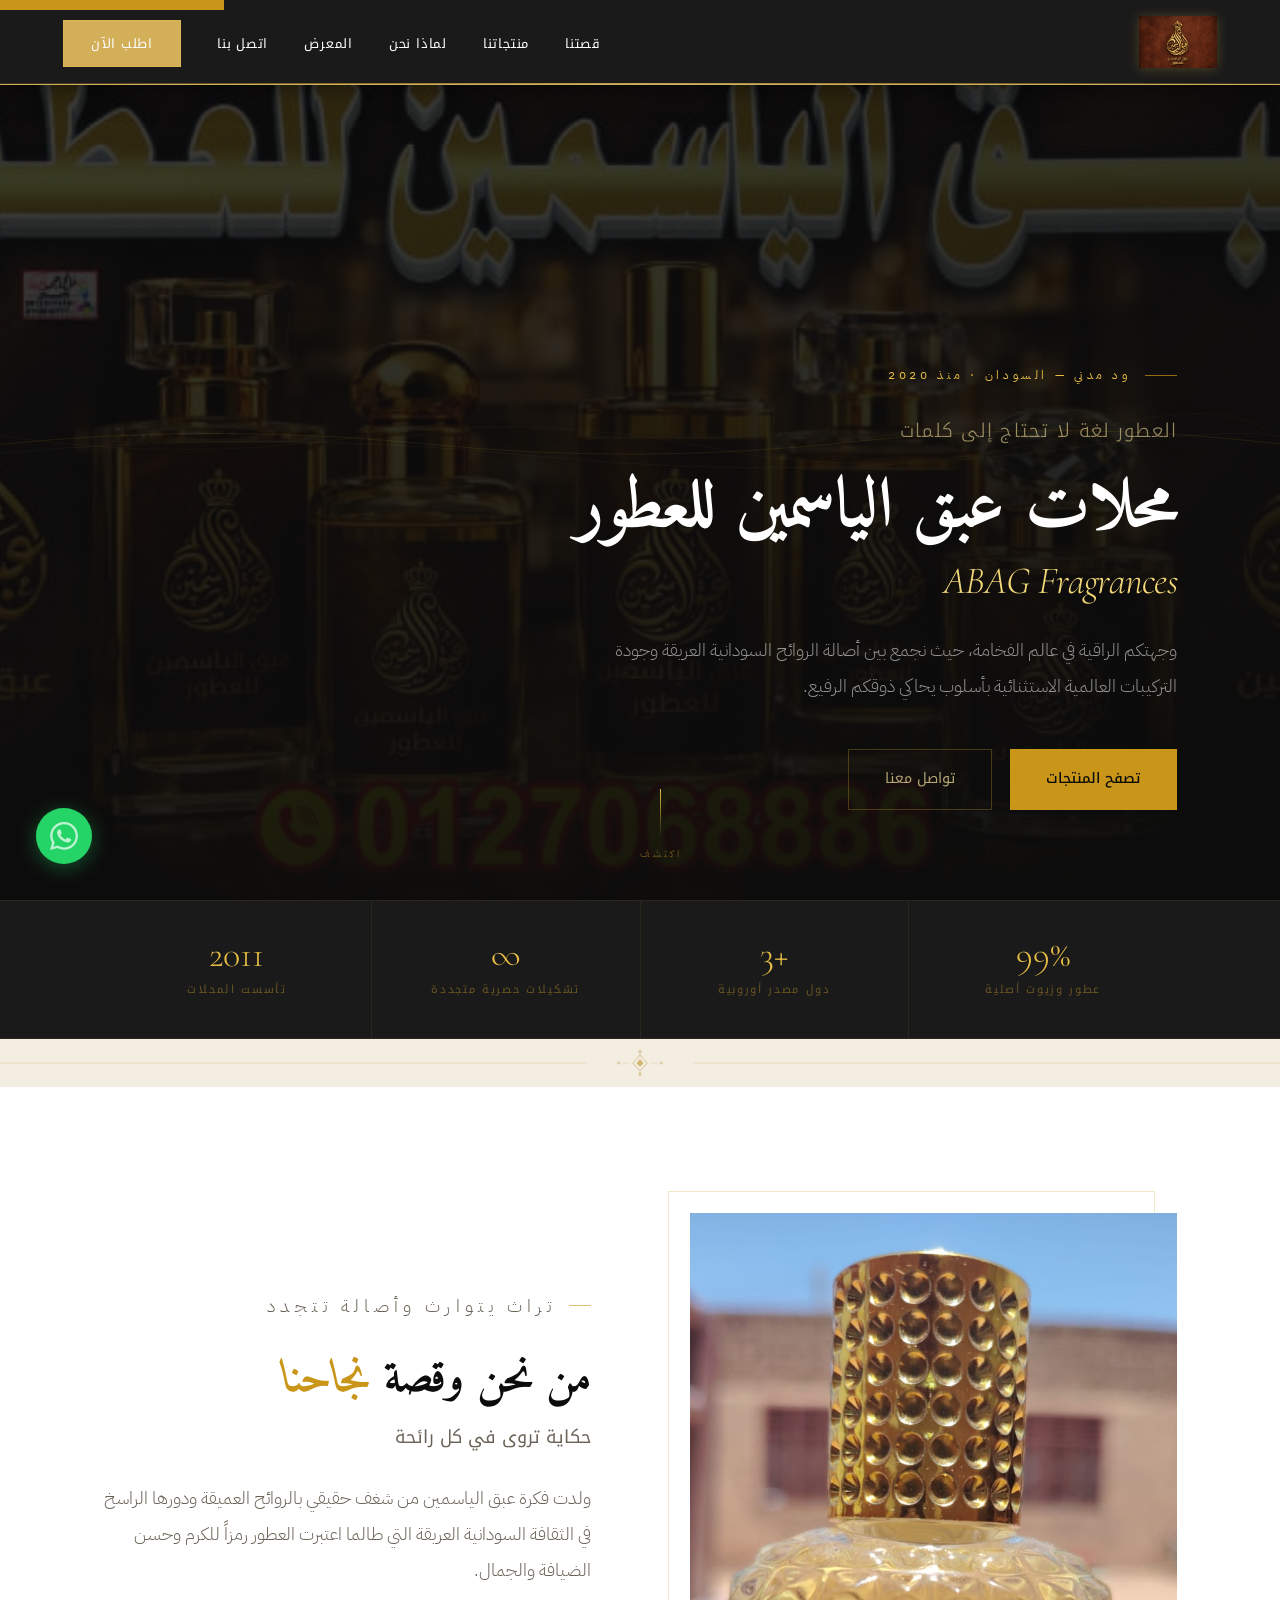
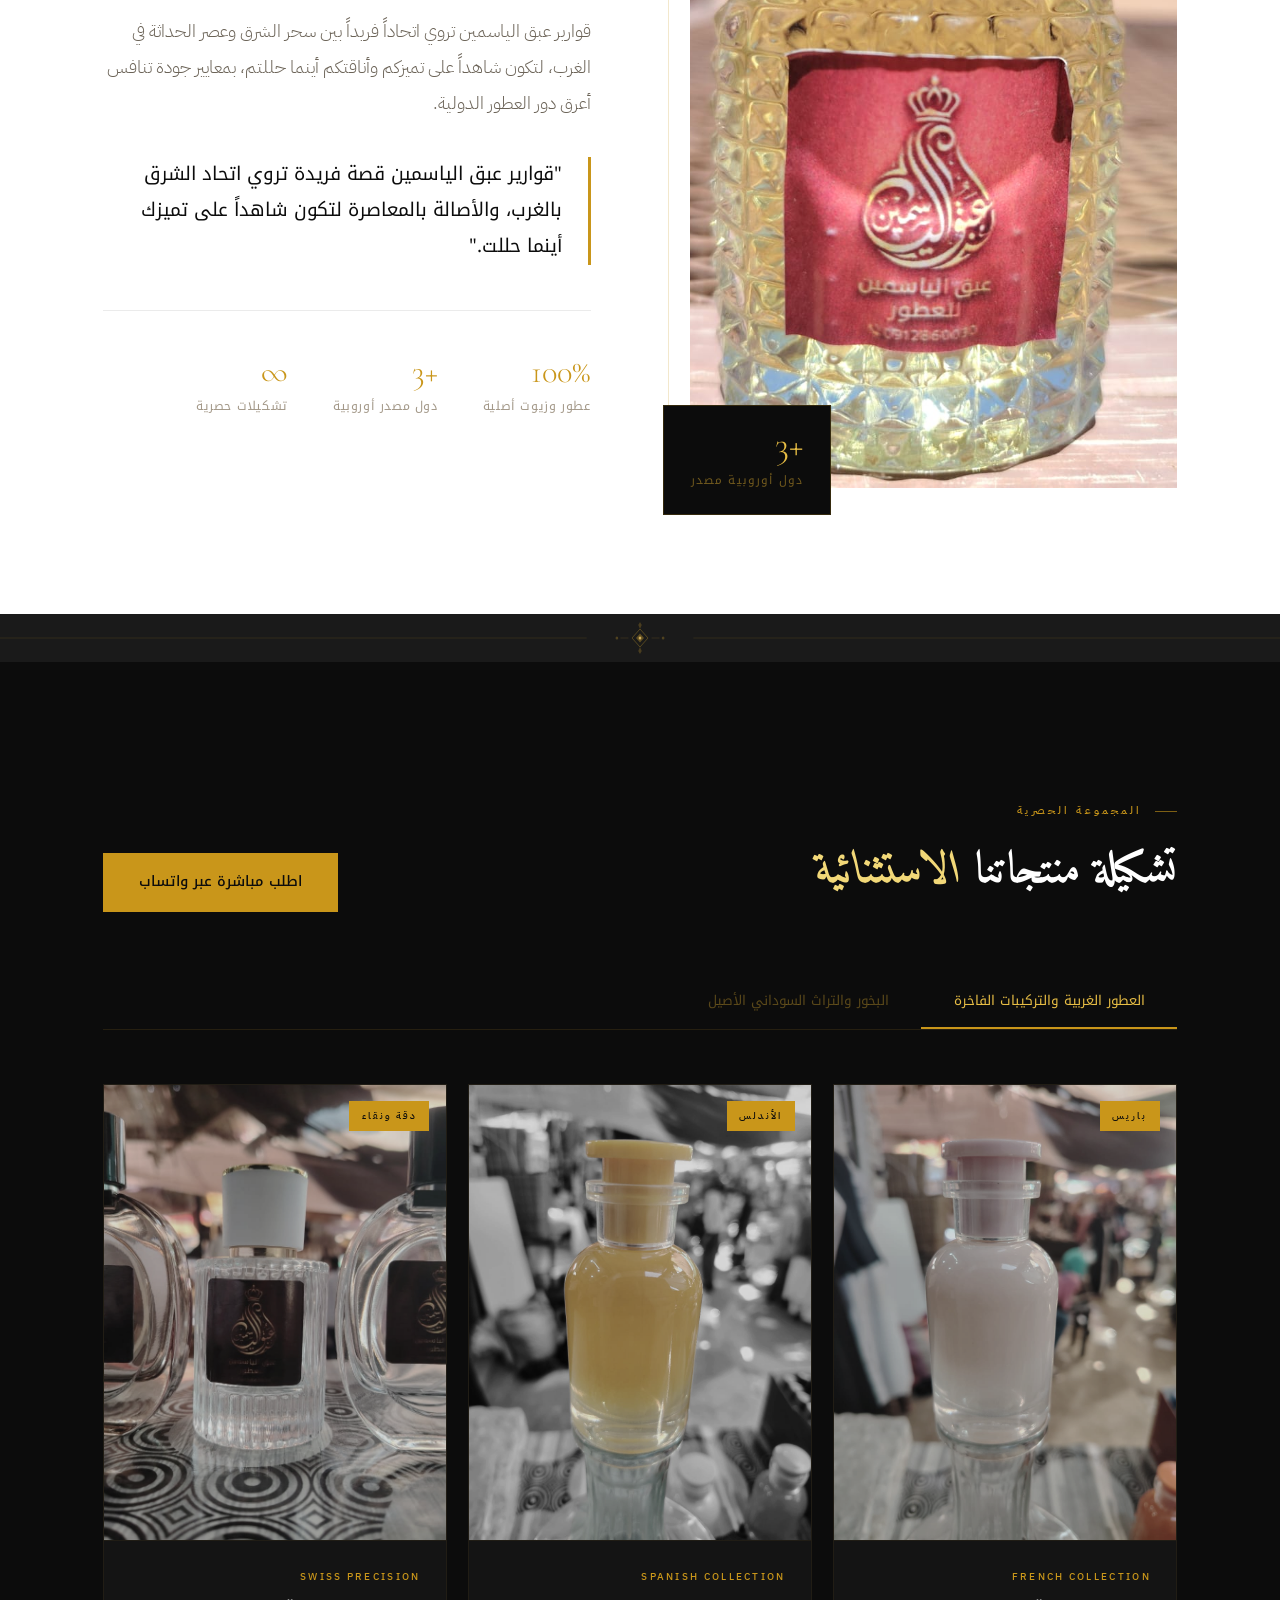
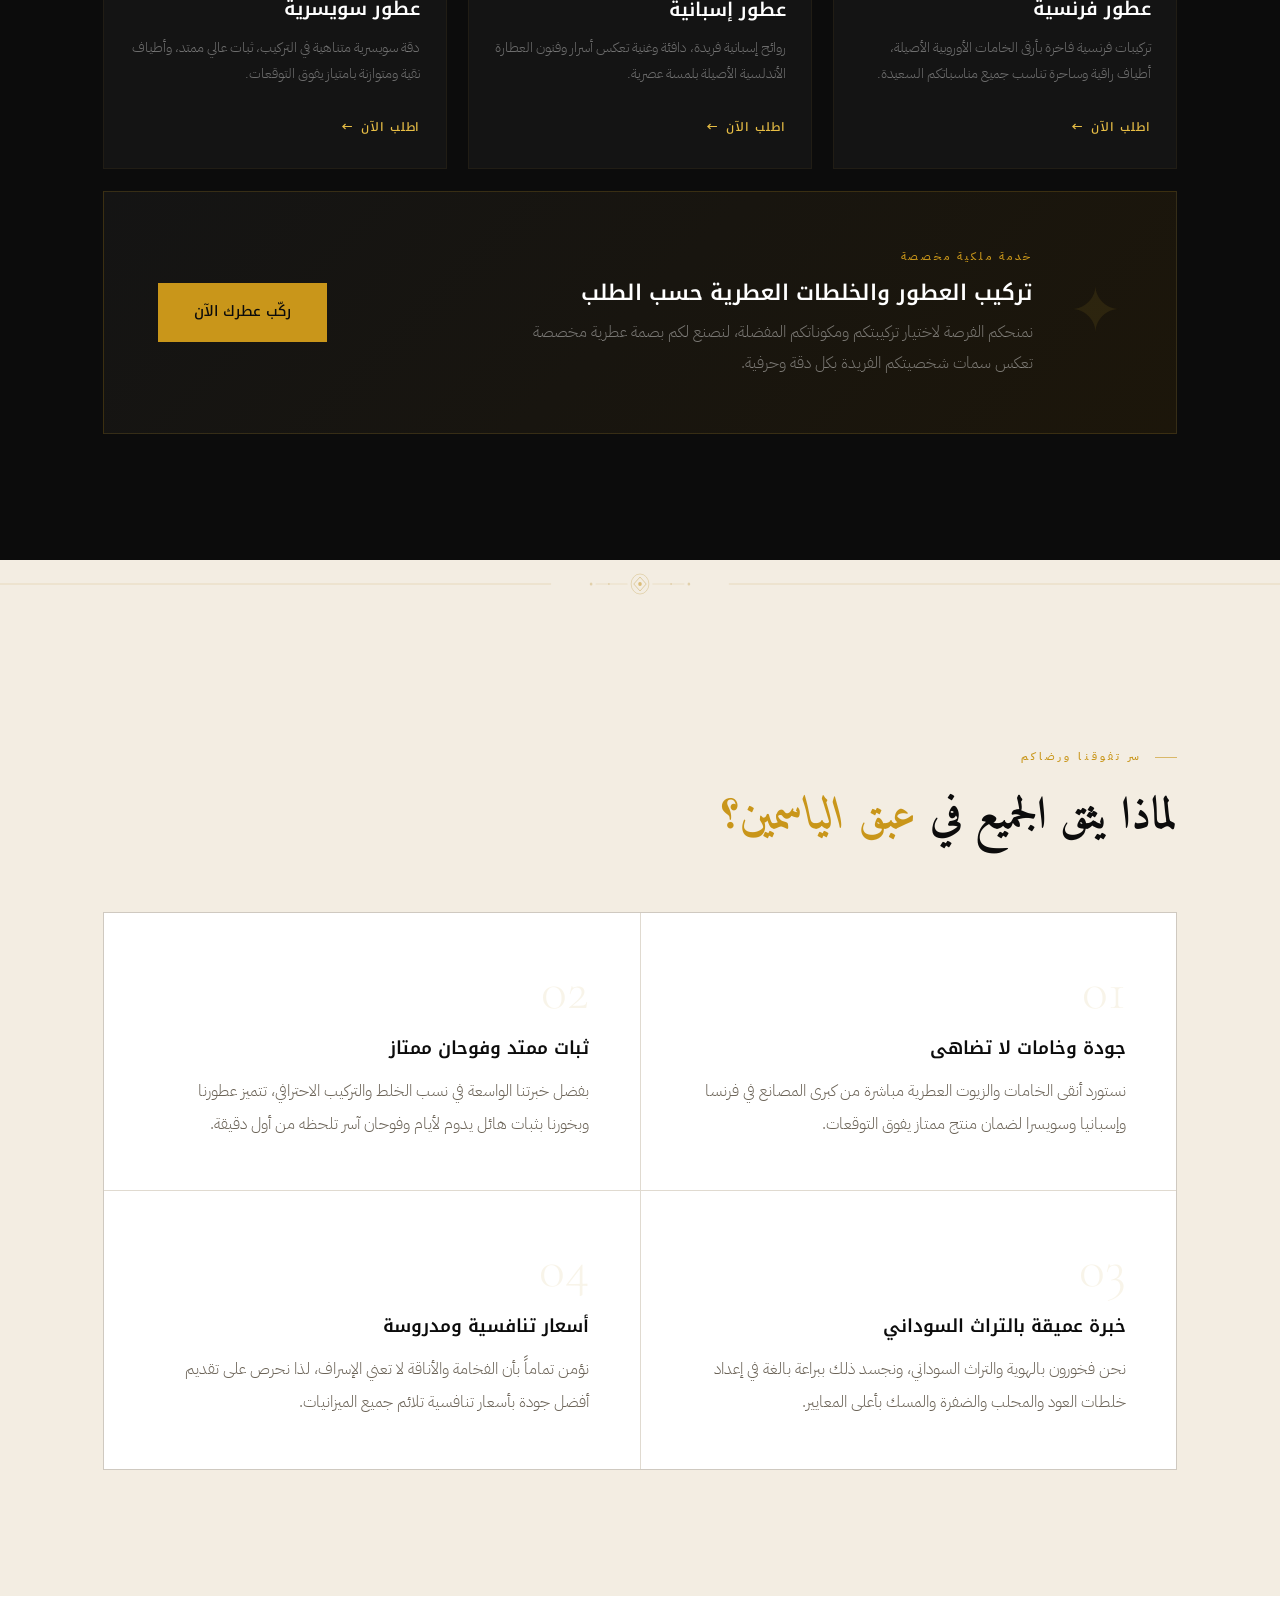
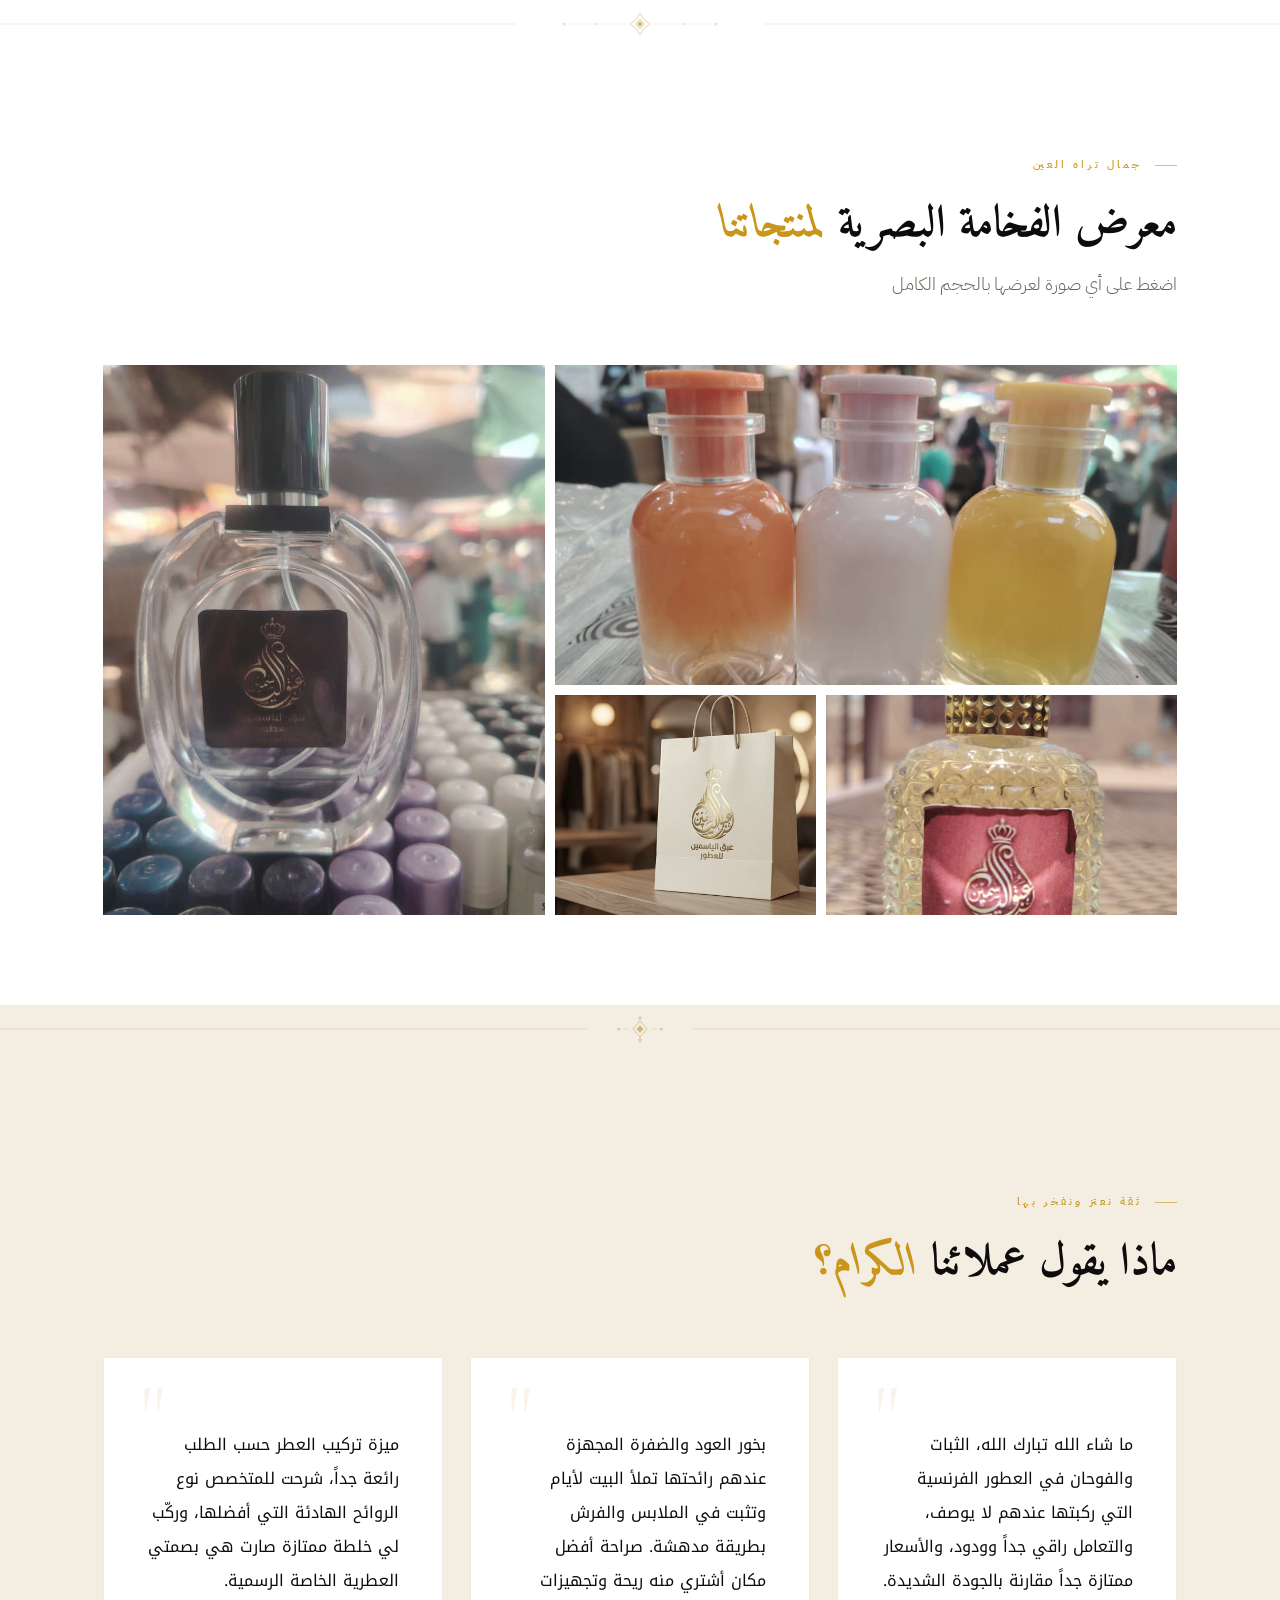
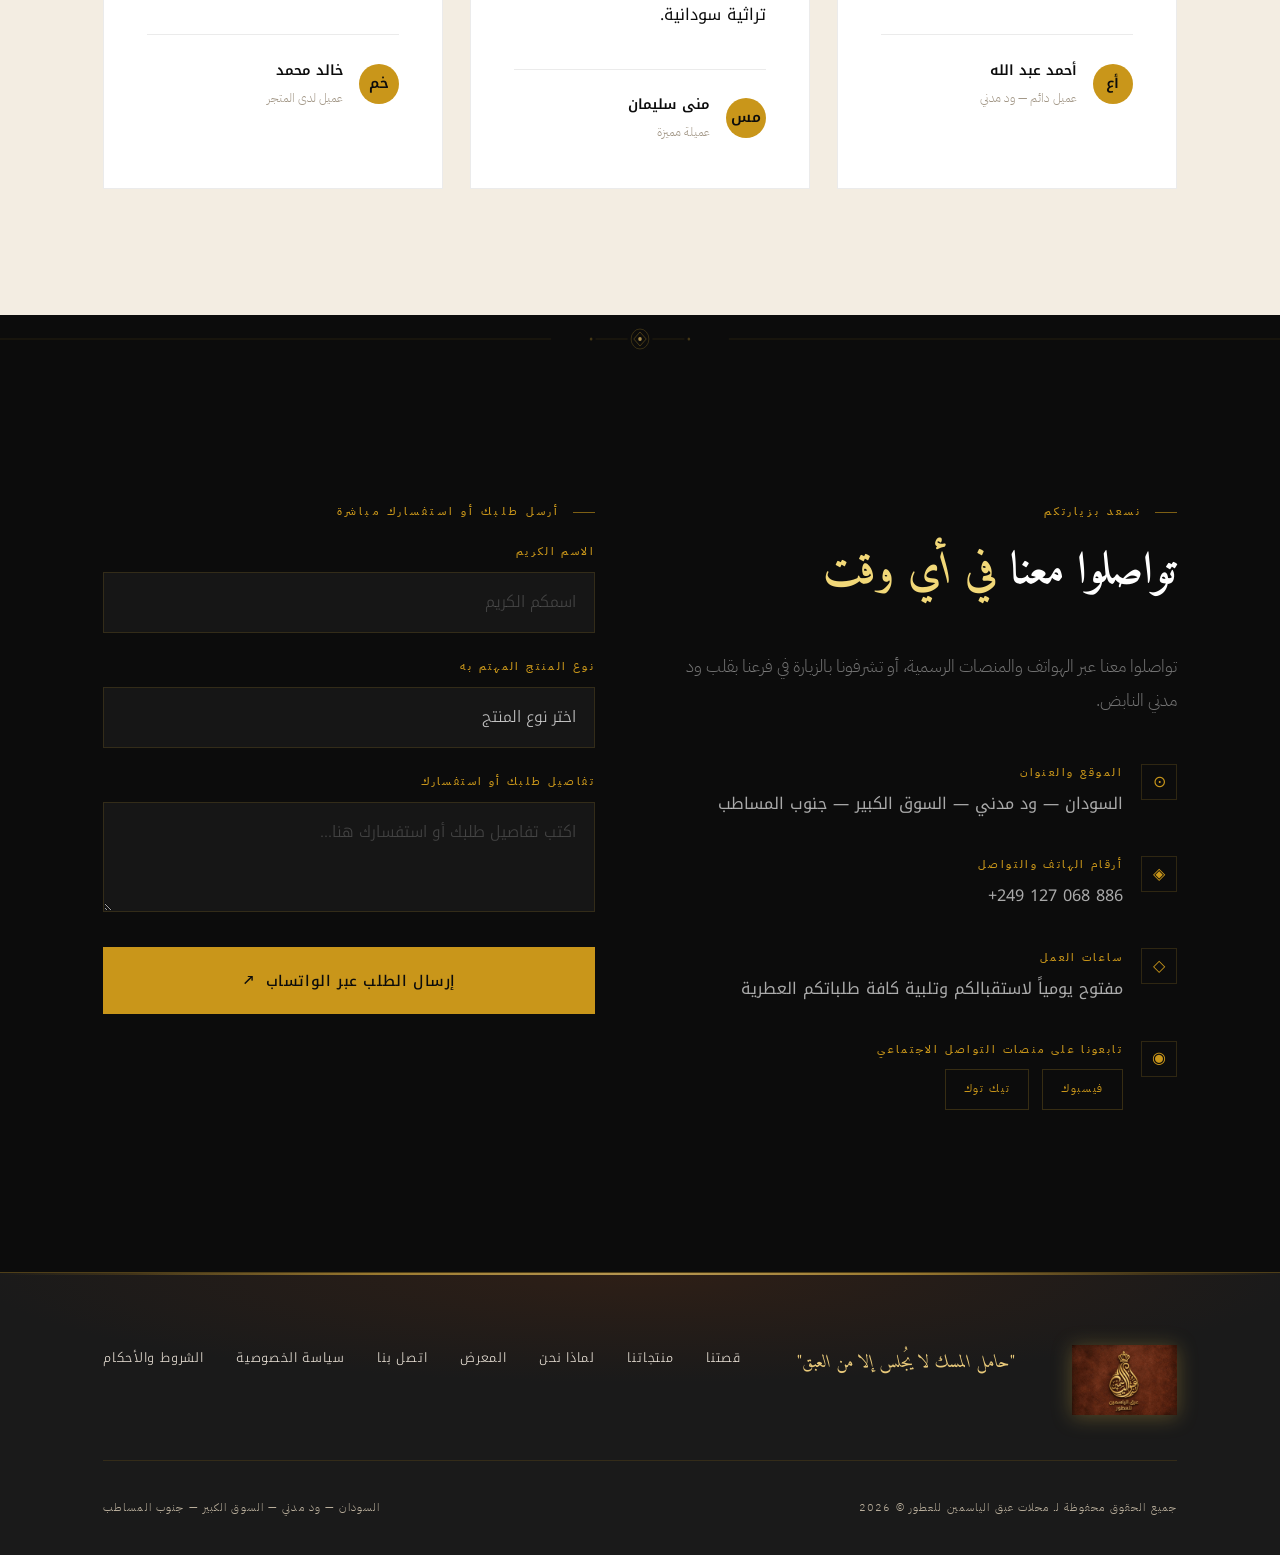
==== commit 298d5ccb: "Update ind.html" ====
--- a/ind.html
+++ b/ind.html
@@ -19,9 +19,21 @@
   <meta property="og:title" content="عبق الياسمين للعطور | فخامة العطور الفرنسية والسودانية الأصيلة">
   <meta property="og:description" content="وجهتكم الراقية في عالم الفخامة، حيث نجمع بين أصالة الروائح السودانية العريقة وجودة التركيبات العالمية الاستثنائية.">
   <meta property="og:image" content="https://yousif192025.github.io/abag/assets/images/logo.png">
+  <meta property="og:url" content="https://yousif192025.github.io/abag/">
+  <meta property="og:site_name" content="عبق الياسمين للعطور">
+
+  <!-- Twitter Card -->
+  <meta name="twitter:card" content="summary_large_image">
+  <meta name="twitter:title" content="عبق الياسمين للعطور | فخامة العطور الفرنسية والسودانية الأصيلة">
+  <meta name="twitter:description" content="وجهتكم الراقية في عالم الفخامة، حيث نجمع بين أصالة الروائح السودانية العريقة وجودة التركيبات العالمية الاستثنائية.">
+  <meta name="twitter:image" content="https://yousif192025.github.io/abag/assets/images/logo.png">
+
+  <!-- Robots -->
+  <meta name="robots" content="index, follow">
 
   <!-- Favicon -->
-  <link rel="icon" type="image/svg+xml" href="assets/images/logo.png">
+  <link rel="icon" type="image/png" href="assets/images/logo.png">
+  <link rel="apple-touch-icon" href="assets/images/logo.png">
 
   <!-- ════════════════════════════════════════
        FONTS (preconnect for performance)
@@ -30,12 +42,56 @@
   <link rel="preconnect" href="https://fonts.gstatic.com" crossorigin>
   <link href="https://fonts.googleapis.com/css2?family=Amiri:ital,wght@0,400;0,700;1,400;1,700&family=IBM+Plex+Sans+Arabic:wght@300;400;500;600&family=Noto+Kufi+Arabic:wght@300;400;500;600;700&family=Cormorant+Garamond:ital,wght@0,300;0,400;1,300;1,400&display=swap" rel="stylesheet">
 
+  <!-- Font Awesome -->
+  <link rel="stylesheet" href="https://cdnjs.cloudflare.com/ajax/libs/font-awesome/6.0.0-beta3/css/all.min.css">
+
   <!-- ════════════════════════════════════════
        STYLESHEETS (external, split by purpose)
   ════════════════════════════════════════ -->
   <link rel="stylesheet" href="assets/css/style.css">
   <link rel="stylesheet" href="assets/css/components.css">
   <link rel="stylesheet" href="assets/css/responsive.css">
+
+  <style>
+    /* تعديلات ألوان الهيدر والفوتر لتحسين التباين مع الشعار */
+    header .nav {
+      background: #1A1A1A !important;
+      border-bottom: 1px solid #D4AF5A !important;
+    }
+    header .nav-links a {
+      color: #FFFFFF !important;
+    }
+    header .nav-links a:hover {
+      color: #E8C97A !important;
+    }
+    header .nav-cta {
+      background: #D4AF5A !important;
+      color: #1A1A1A !important;
+    }
+    header .nav-cta:hover {
+      background: #E8C97A !important;
+    }
+    footer {
+      background: #1A1A1A !important;
+    }
+    footer .footer-quote {
+      color: #E8C97A !important;
+    }
+    footer .footer-nav a {
+      color: #E8E0D5 !important;
+    }
+    footer .footer-nav a:hover {
+      color: #E8C97A !important;
+    }
+    footer .footer-copy {
+      color: #B9AE9B !important;
+    }
+    /* تحسين رؤية الـ hero background */
+    .hero-bg {
+      background-size: cover !important;
+      background-position: center !important;
+    }
+  </style>
 </head>
 <body>
 
@@ -92,10 +148,10 @@
 <main id="main-content">
 
   <!-- ════════════════════════════════════════
-       HERO
+       HERO SECTION
   ════════════════════════════════════════ -->
   <section class="hero" aria-label="القسم الرئيسي">
-    <div class="hero-bg" aria-hidden="true"></div>
+    <div class="hero-bg" style="background-image: url('assets/images/pana.jpeg');" aria-hidden="true"></div>
     <div class="hero-gradient" aria-hidden="true"></div>
 
     <!-- Animated scent ribbon (decorative) -->
@@ -192,7 +248,7 @@
       <div class="about-grid">
         <figure class="about-img-frame reveal reveal-d1">
           <img
-            src="https://images.unsplash.com/photo-1616949755610-8c9bbc08f138?auto=format&fit=crop&w=700&q=80"
+            src="assets/images/img1.jpeg"
             alt="صناعة العطور الفاخرة في عبق الياسمين"
             loading="lazy"
             width="700"
@@ -240,7 +296,7 @@
     </div>
   </section>
 
-  <!-- Ornament divider -->
+  <!-- Ornament divider dark -->
   <div class="ornament-divider dark" aria-hidden="true">
     <svg width="100%" height="48" viewBox="0 0 1440 48" preserveAspectRatio="none" xmlns="http://www.w3.org/2000/svg">
       <rect width="1440" height="48" fill="#1A1A1A"/>
@@ -283,40 +339,40 @@
       <div class="prod-panel active" id="panel-western" role="tabpanel" aria-labelledby="tab-western">
         <article class="prod-card reveal reveal-d1">
           <div class="prod-card-img">
-            <img src="https://images.unsplash.com/photo-1594035910387-fea47794261f?auto=format&fit=crop&w=500&q=80" alt="عطور فرنسية فاخرة" loading="lazy" width="500" height="667">
+            <img src="assets/images/img2.jpeg" alt="عطور فرنسية فاخرة" loading="lazy" width="500" height="667">
             <span class="prod-badge">باريس</span>
           </div>
           <div class="prod-card-body">
             <span class="prod-cat">French Collection</span>
             <h3 class="prod-name">عطور فرنسية</h3>
             <p class="prod-desc">تركيبات فرنسية فاخرة بأرقى الخامات الأوروبية الأصيلة، أطياف راقية وساحرة تناسب جميع مناسباتكم السعيدة.</p>
-            <a href="https://wa.me/249127068886?text=أريد%20الاستفسار%20عن%20العطور%20الفرنسية" class="prod-cta" target="_blank" rel="noopener">اطلب الآن<span class="visually-hidden"> - عطور فرنسية</span></a>
+            <a href="https://wa.me/249127068886?text=أريد%20الاستفسار%20عن%20العطور%20الفرنسية" class="prod-cta" target="_blank" rel="noopener">اطلب الآن</a>
           </div>
         </article>
 
         <article class="prod-card reveal reveal-d2">
           <div class="prod-card-img">
-            <img src="https://images.unsplash.com/photo-1523293182086-7651a899d37f?auto=format&fit=crop&w=500&q=80" alt="عطور إسبانية أندلسية" loading="lazy" width="500" height="667">
+            <img src="assets/images/img3.jpeg" alt="عطور إسبانية أندلسية" loading="lazy" width="500" height="667">
             <span class="prod-badge">الأندلس</span>
           </div>
           <div class="prod-card-body">
             <span class="prod-cat">Spanish Collection</span>
             <h3 class="prod-name">عطور إسبانية</h3>
             <p class="prod-desc">روائح إسبانية فريدة، دافئة وغنية تعكس أسرار وفنون العطارة الأندلسية الأصيلة بلمسة عصرية.</p>
-            <a href="https://wa.me/249127068886?text=أريد%20الاستفسار%20عن%20العطور%20الإسبانية" class="prod-cta" target="_blank" rel="noopener">اطلب الآن<span class="visually-hidden"> - عطور إسبانية</span></a>
+            <a href="https://wa.me/249127068886?text=أريد%20الاستفسار%20عن%20العطور%20الإسبانية" class="prod-cta" target="_blank" rel="noopener">اطلب الآن</a>
           </div>
         </article>
 
         <article class="prod-card reveal reveal-d3">
           <div class="prod-card-img">
-            <img src="https://images.unsplash.com/photo-1541643600914-78b084683601?auto=format&fit=crop&w=500&q=80" alt="عطور سويسرية بدقة ونقاء" loading="lazy" width="500" height="667">
+            <img src="assets/images/img5.jpeg" alt="عطور سويسرية بدقة ونقاء" loading="lazy" width="500" height="667">
             <span class="prod-badge">دقة ونقاء</span>
           </div>
           <div class="prod-card-body">
             <span class="prod-cat">Swiss Precision</span>
             <h3 class="prod-name">عطور سويسرية</h3>
             <p class="prod-desc">دقة سويسرية متناهية في التركيب، ثبات عالي ممتد، وأطياف نقية ومتوازنة بامتياز يفوق التوقعات.</p>
-            <a href="https://wa.me/249127068886?text=أريد%20الاستفسار%20عن%20العطور%20السويسرية" class="prod-cta" target="_blank" rel="noopener">اطلب الآن<span class="visually-hidden"> - عطور سويسرية</span></a>
+            <a href="https://wa.me/249127068886?text=أريد%20الاستفسار%20عن%20العطور%20السويسرية" class="prod-cta" target="_blank" rel="noopener">اطلب الآن</a>
           </div>
         </article>
 
@@ -336,40 +392,40 @@
       <div class="prod-panel" id="panel-heritage" role="tabpanel" aria-labelledby="tab-heritage" hidden>
         <article class="prod-card reveal reveal-d1">
           <div class="prod-card-img">
-            <img src="https://images.unsplash.com/photo-1608571423902-eed4a5ad8108?auto=format&fit=crop&w=500&q=80" alt="العود والبخور والعنفر" loading="lazy" width="500" height="667">
+            <img src="assets/images/img6.jpeg" alt="العود والبخور والعنفر" loading="lazy" width="500" height="667">
             <span class="prod-badge">أصالة فاخرة</span>
           </div>
           <div class="prod-card-body">
             <span class="prod-cat">Heritage — Oud</span>
             <h3 class="prod-name">العود والبخور والعنفر</h3>
             <p class="prod-desc">أجود أنواع العود الفاخر، والبخور المجهز بعناية فائقة، ليعبق المكان بتراث سوداني عميق ونكهة غنية تليق بكم.</p>
-            <a href="https://wa.me/249127068886?text=أريد%20طلب%20عود%20وبخور%20وعنفر" class="prod-cta" target="_blank" rel="noopener">اطلب الآن<span class="visually-hidden"> - العود والبخور والعنفر</span></a>
+            <a href="https://wa.me/249127068886?text=أريد%20طلب%20عود%20وبخور%20وعنفر" class="prod-cta" target="_blank" rel="noopener">اطلب الآن</a>
           </div>
         </article>
 
         <article class="prod-card reveal reveal-d2">
           <div class="prod-card-img">
-            <img src="https://images.unsplash.com/photo-1592945403244-b3fbafd7f539?auto=format&fit=crop&w=500&q=80" alt="المحلب والضفرة والمسك" loading="lazy" width="500" height="667">
+            <img src="assets/images/img7.jpeg" alt="المحلب والضفرة والمسك" loading="lazy" width="500" height="667">
             <span class="prod-badge">ريحة ناشفة</span>
           </div>
           <div class="prod-card-body">
             <span class="prod-cat">Heritage — Traditional</span>
             <h3 class="prod-name">المحلب، الضفرة والمسك</h3>
             <p class="prod-desc">محلب منقى، ضفرة ممتازة، ومسك فاخر مع تشكيلة متكاملة من الريحة الناشفة بكل أنواعها المستوحاة من عمق التراث.</p>
-            <a href="https://wa.me/249127068886?text=أريد%20استفسار%20عن%20المحلب%20والضفرة" class="prod-cta" target="_blank" rel="noopener">اطلب الآن<span class="visually-hidden"> - المحلب والضفرة والمسك</span></a>
+            <a href="https://wa.me/249127068886?text=أريد%20استفسار%20عن%20المحلب%20والضفرة" class="prod-cta" target="_blank" rel="noopener">اطلب الآن</a>
           </div>
         </article>
 
         <article class="prod-card reveal reveal-d3">
           <div class="prod-card-img">
-            <img src="https://images.unsplash.com/photo-1615655096345-61a54750068d?auto=format&fit=crop&w=500&q=80" alt="مويات الريحة والبرائح" loading="lazy" width="500" height="667">
+            <img src="assets/images/img9.jpeg" alt="مويات الريحة والبرائح" loading="lazy" width="500" height="667">
             <span class="prod-badge">نضارة لا تقاوم</span>
           </div>
           <div class="prod-card-body">
             <span class="prod-cat">Heritage — Musk</span>
             <h3 class="prod-name">مويات الريحة والبرائح</h3>
             <p class="prod-desc">مجموعة حصرية ومميزة جداً من مويات البريحة ومسحوق المسك الناعم لإضفاء لمسات نضارة وانتعاش لا تقاوم وتدوم طويلاً.</p>
-            <a href="https://wa.me/249127068886?text=استفسار%20عن%20مويات%20الريحة%20والبرائح" class="prod-cta" target="_blank" rel="noopener">اطلب الآن<span class="visually-hidden"> - مويات الريحة والبرائح</span></a>
+            <a href="https://wa.me/249127068886?text=استفسار%20عن%20مويات%20الريحة%20والبرائح" class="prod-cta" target="_blank" rel="noopener">اطلب الآن</a>
           </div>
         </article>
 
@@ -387,7 +443,7 @@
     </div>
   </section>
 
-  <!-- Ornament divider -->
+  <!-- Ornament divider ivory -->
   <div class="ornament-divider ivory" aria-hidden="true">
     <svg width="100%" height="48" viewBox="0 0 1440 48" preserveAspectRatio="none" xmlns="http://www.w3.org/2000/svg">
       <rect width="1440" height="48" fill="#F3EDE2"/>
@@ -440,7 +496,7 @@
     </div>
   </section>
 
-  <!-- Ornament divider -->
+  <!-- Ornament divider light -->
   <div class="ornament-divider light" aria-hidden="true">
     <svg width="100%" height="56" viewBox="0 0 1440 56" preserveAspectRatio="none" xmlns="http://www.w3.org/2000/svg">
       <rect width="1440" height="56" fill="#FFFFFF"/>
@@ -471,9 +527,9 @@
 
       <div class="gallery-grid">
         <div class="g-item g1"
-          data-lb-src="https://images.unsplash.com/photo-1592945403244-b3fbafd7f539?auto=format&fit=crop&w=1200&q=90"
+          data-lb-src="assets/images/imj4.jpeg"
           data-lb-cap="التشكيلة الحصرية الفاخرة">
-          <img src="https://images.unsplash.com/photo-1592945403244-b3fbafd7f539?auto=format&fit=crop&w=900&q=80" alt="زجاجات عطرية فاخرة" loading="lazy" width="900" height="600">
+          <img src="assets/images/imj4.jpeg" alt="زجاجات عطرية فاخرة" loading="lazy" width="900" height="600">
           <div class="g-item-overlay">
             <span class="g-item-label">التشكيلة الحصرية الفاخرة</span>
             <span class="g-item-sub">زجاجات كريستالية مصممة خصيصاً لتحتفظ بأرقى العطور</span>
@@ -481,9 +537,9 @@
         </div>
 
         <div class="g-item g2"
-          data-lb-src="https://images.unsplash.com/photo-1608571423902-eed4a5ad8108?auto=format&fit=crop&w=900&q=90"
+          data-lb-src="assets/images/imj8.jpeg"
           data-lb-cap="أجود أنواع العود والبخور">
-          <img src="https://images.unsplash.com/photo-1608571423902-eed4a5ad8108?auto=format&fit=crop&w=700&q=80" alt="أعواد البخور والعود التراثي" loading="lazy" width="700" height="467">
+          <img src="assets/images/imj8.jpeg" alt="أعواد البخور والعود التراثي" loading="lazy" width="700" height="467">
           <div class="g-item-overlay">
             <span class="g-item-label">أجود أنواع العود والبخور</span>
             <span class="g-item-sub">إعداد تقليدي وتراثي أصيل بنكهة تفوح فخامة</span>
@@ -491,9 +547,9 @@
         </div>
 
         <div class="g-item g3"
-          data-lb-src="https://images.unsplash.com/photo-1616949755610-8c9bbc08f138?auto=format&fit=crop&w=1200&q=90"
+          data-lb-src="assets/images/img1.jpeg"
           data-lb-cap="زيوت عطرية نقية ومستوردة">
-          <img src="https://images.unsplash.com/photo-1616949755610-8c9bbc08f138?auto=format&fit=crop&w=700&q=80" alt="تركيبات وزيوت نقية" loading="lazy" width="700" height="467">
+          <img src="assets/images/img1.jpeg" alt="تركيبات وزيوت نقية" loading="lazy" width="700" height="467">
           <div class="g-item-overlay">
             <span class="g-item-label">زيوت عطرية نقية ومستوردة</span>
             <span class="g-item-sub">مستخلصة من كبرى دور العطور في سويسرا وفرنسا</span>
@@ -501,9 +557,9 @@
         </div>
 
         <div class="g-item g4"
-          data-lb-src="https://images.unsplash.com/photo-1547887537-6158d64c35b3?auto=format&fit=crop&w=900&q=90"
+          data-lb-src="assets/images/img7.jpeg"
           data-lb-cap="روائح التراث الأصيل">
-          <img src="https://images.unsplash.com/photo-1547887537-6158d64c35b3?auto=format&fit=crop&w=600&q=80" alt="منتجات سودانية وريحة ناشفة" loading="lazy" width="600" height="400">
+          <img src="assets/images/img7.jpeg" alt="منتجات سودانية وريحة ناشفة" loading="lazy" width="600" height="400">
           <div class="g-item-overlay">
             <span class="g-item-label">روائح التراث الأصيل</span>
             <span class="g-item-sub">المحلب والضفرة والمسك المجهز بعناية فائقة</span>
@@ -513,7 +569,7 @@
     </div>
   </section>
 
-  <!-- Ornament divider -->
+  <!-- Ornament divider ivory -->
   <div class="ornament-divider ivory" aria-hidden="true">
     <svg width="100%" height="48" viewBox="0 0 1440 48" preserveAspectRatio="none" xmlns="http://www.w3.org/2000/svg">
       <rect width="1440" height="48" fill="#F3EDE2"/>
@@ -581,7 +637,7 @@
     </div>
   </section>
 
-  <!-- Ornament divider -->
+  <!-- Ornament divider dark -->
   <div class="ornament-divider dark" aria-hidden="true">
     <svg width="100%" height="48" viewBox="0 0 1440 48" preserveAspectRatio="none" xmlns="http://www.w3.org/2000/svg">
       <rect width="1440" height="48" fill="#0C0C0C"/>
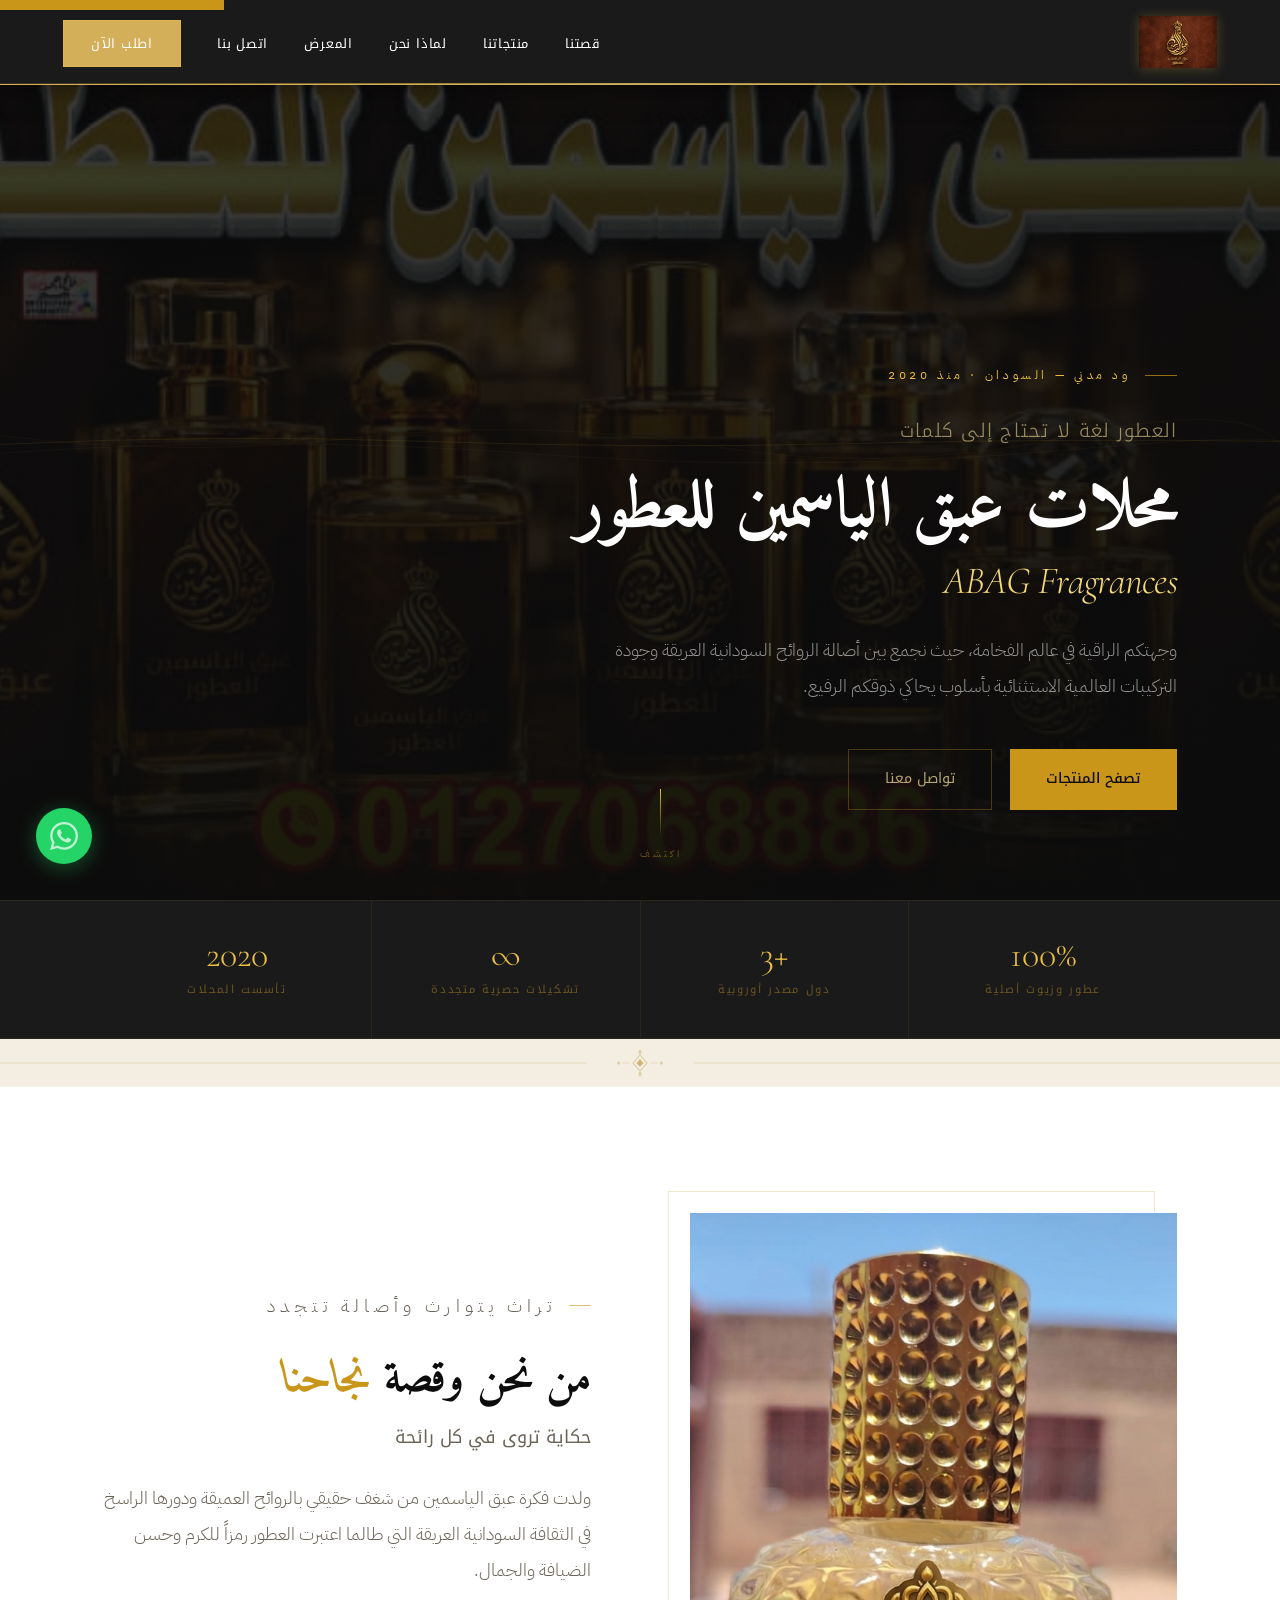
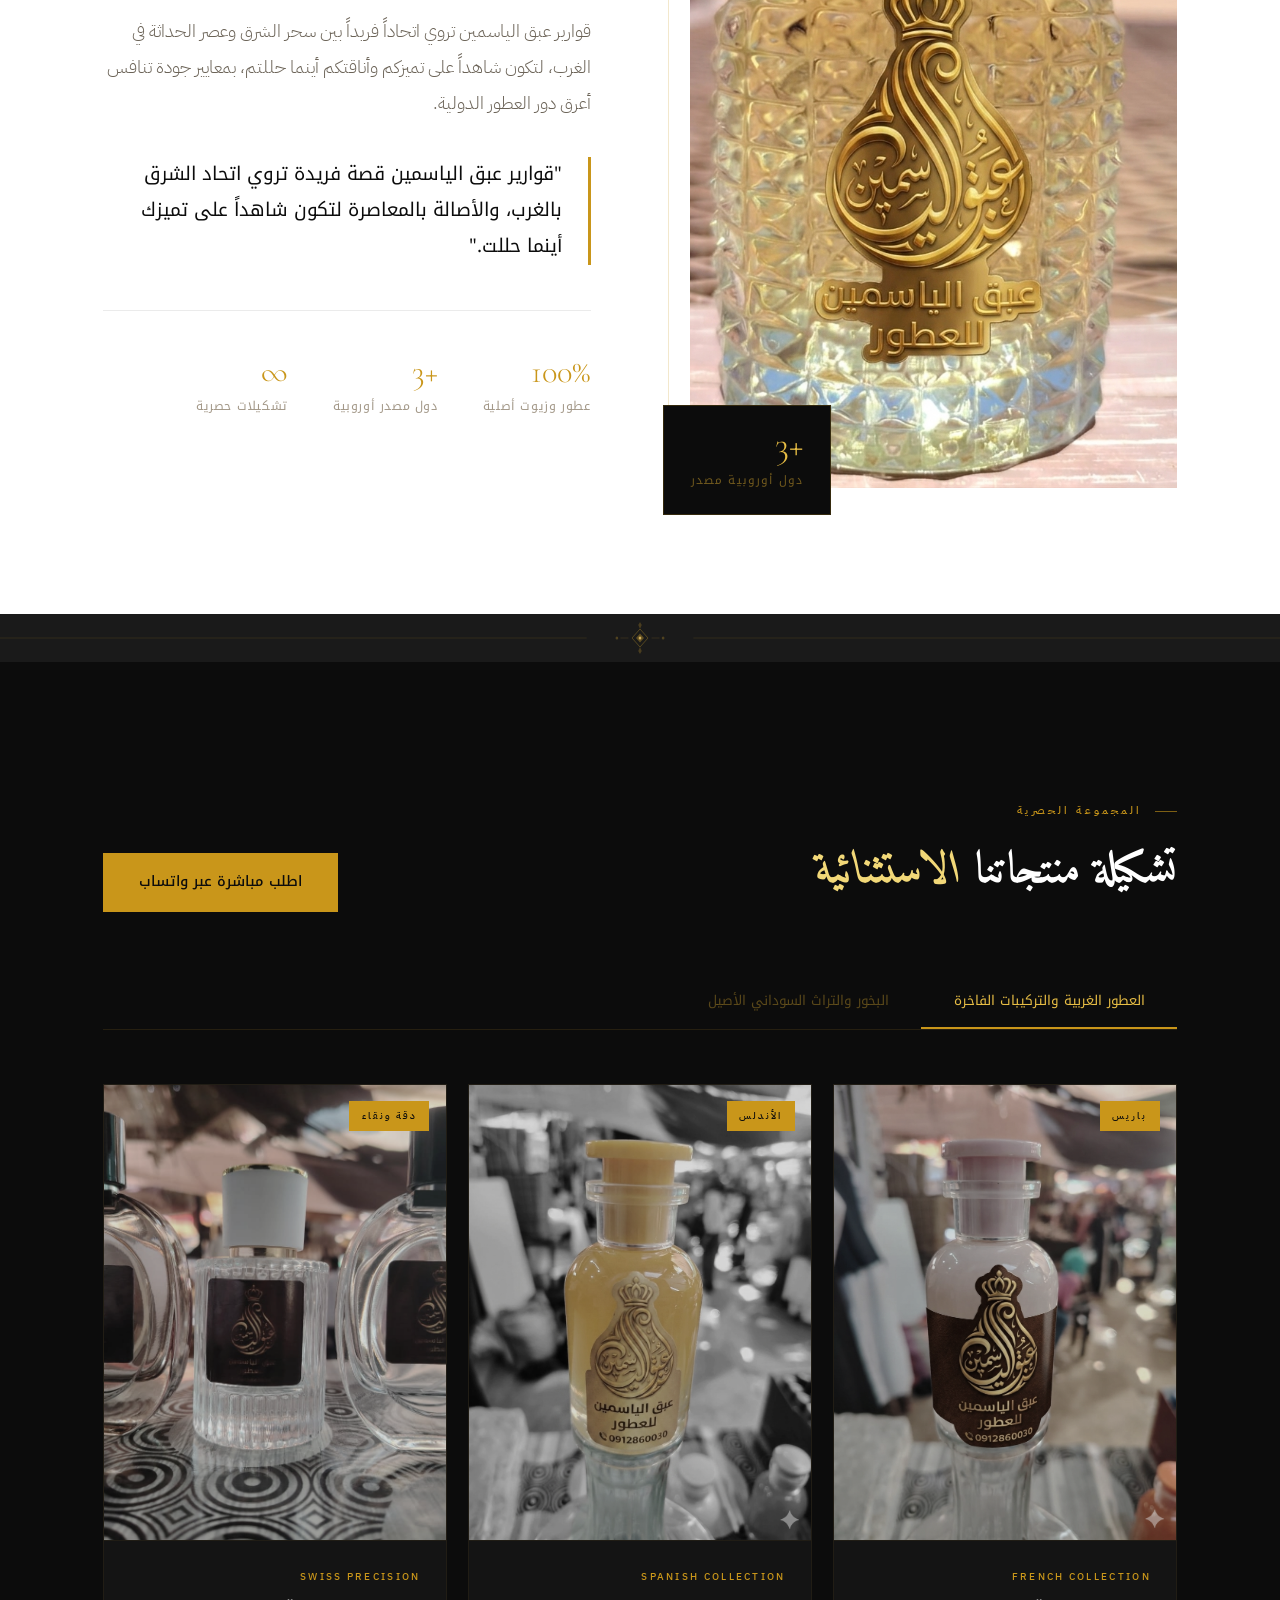
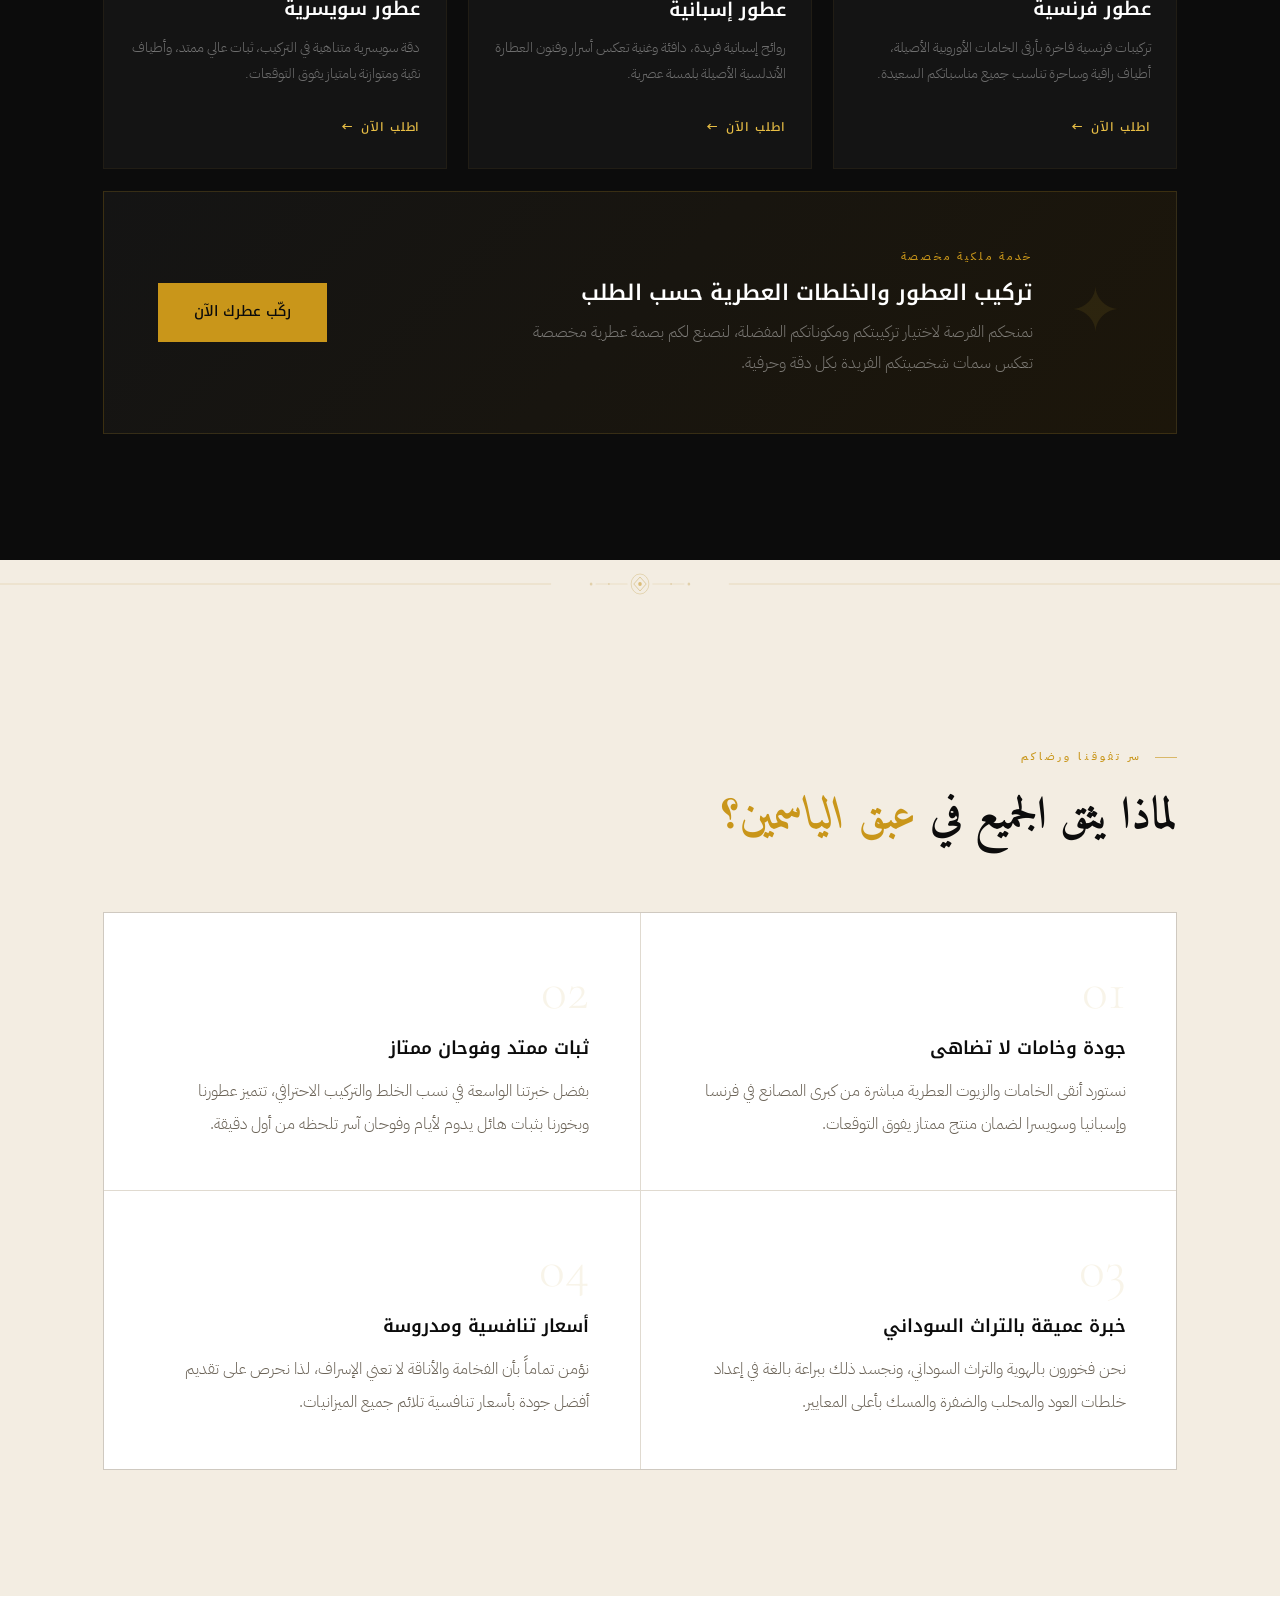
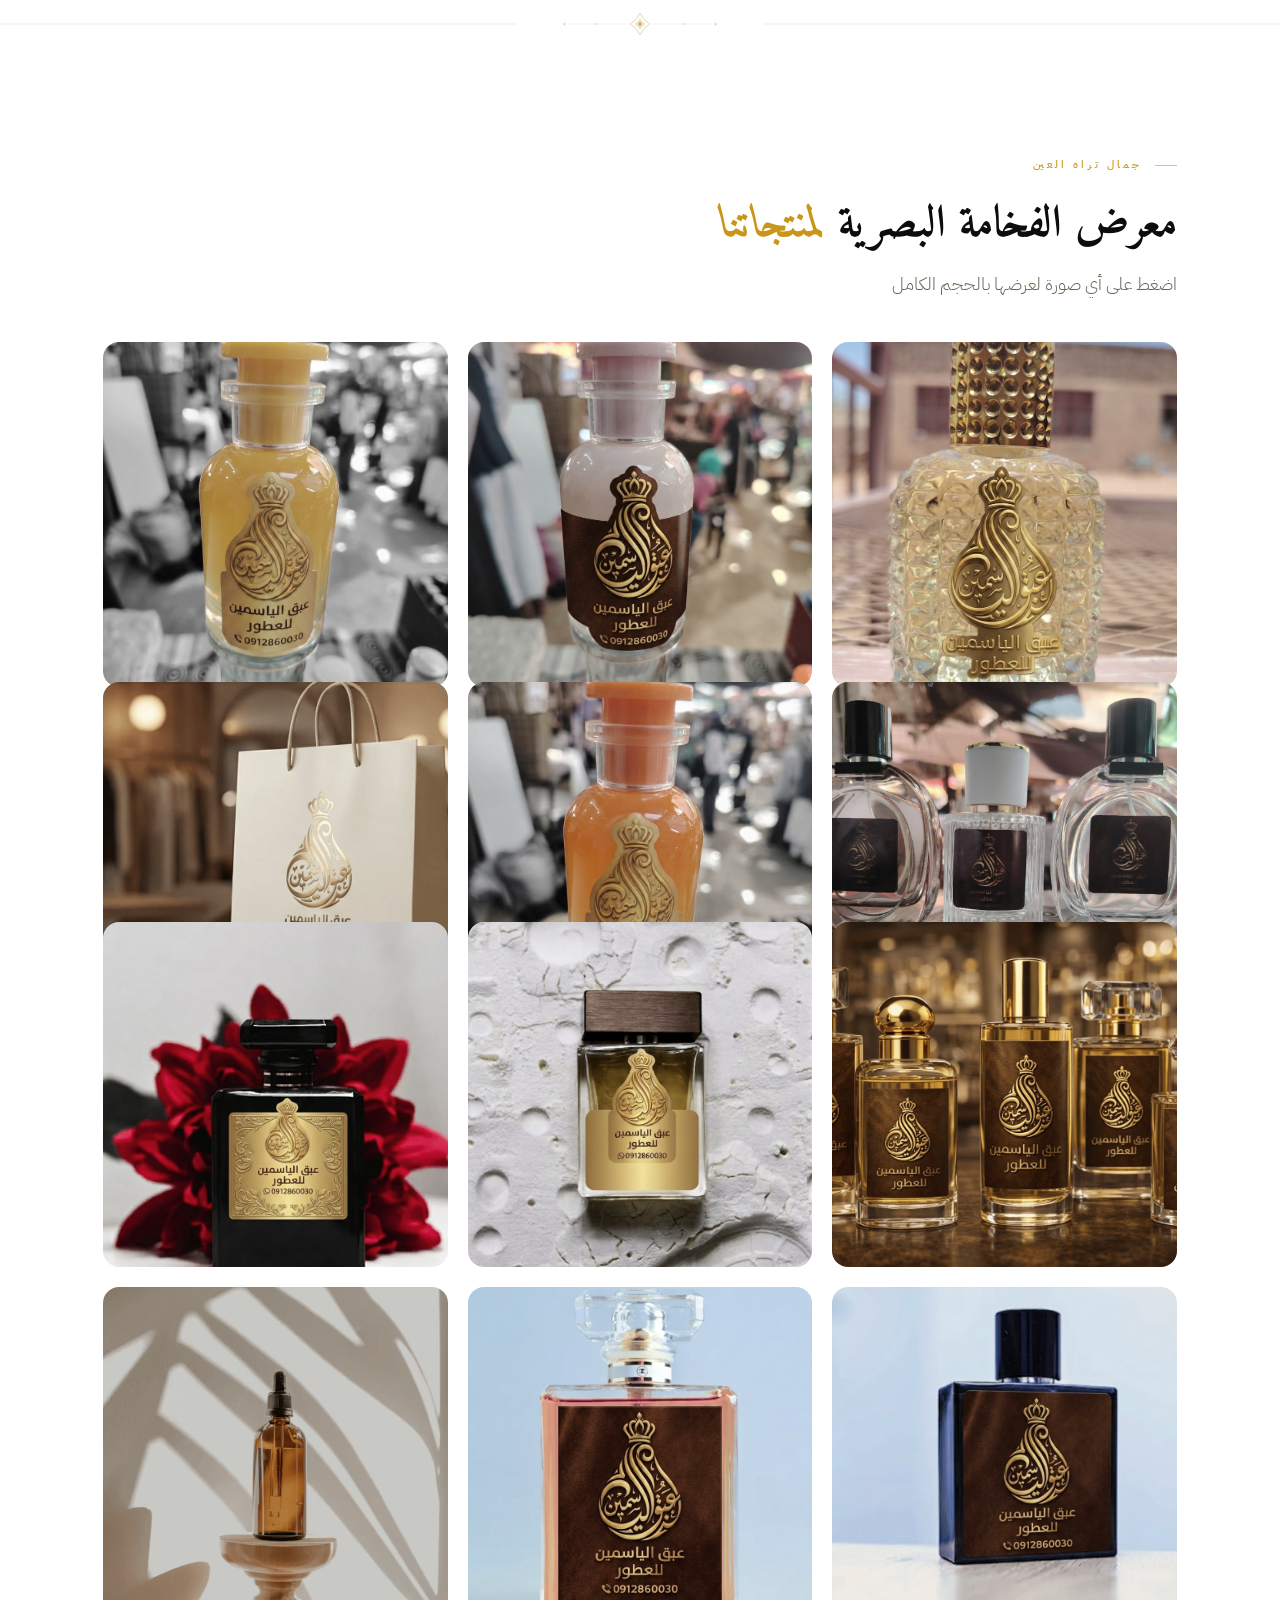
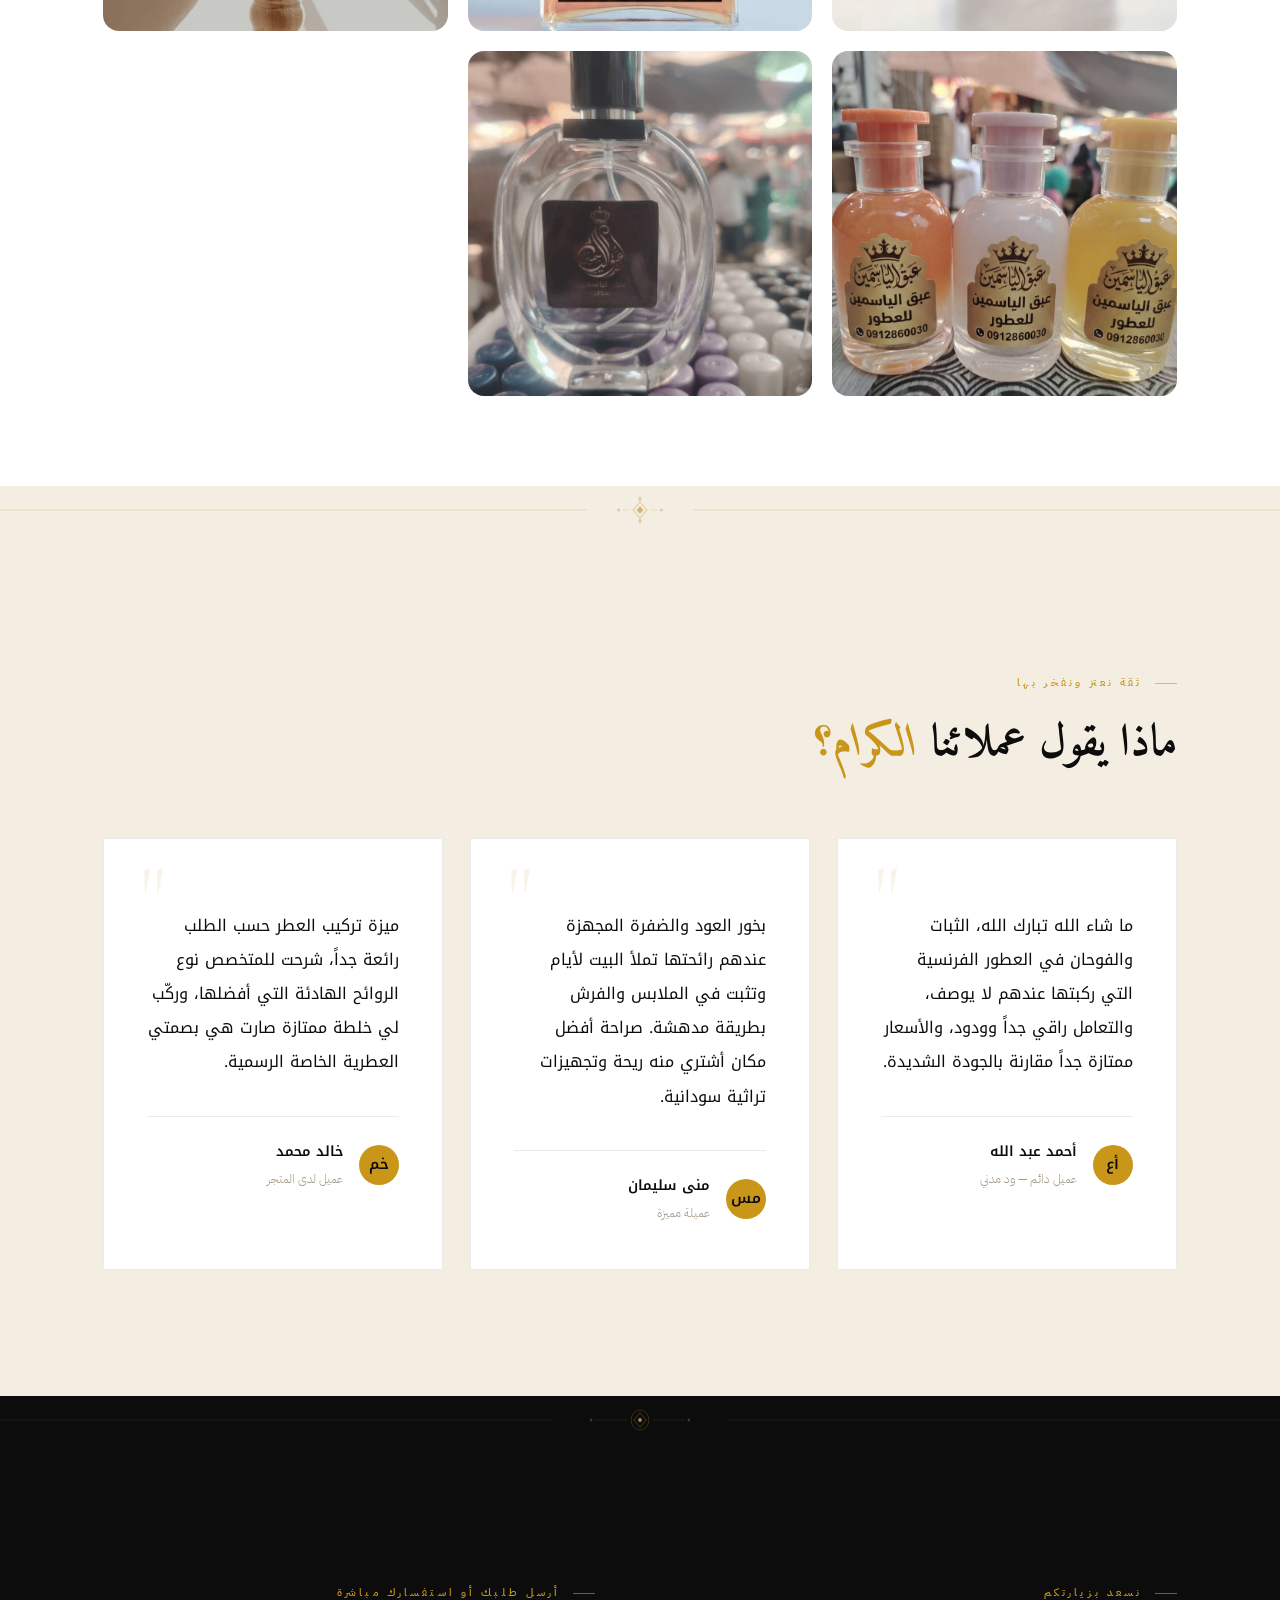
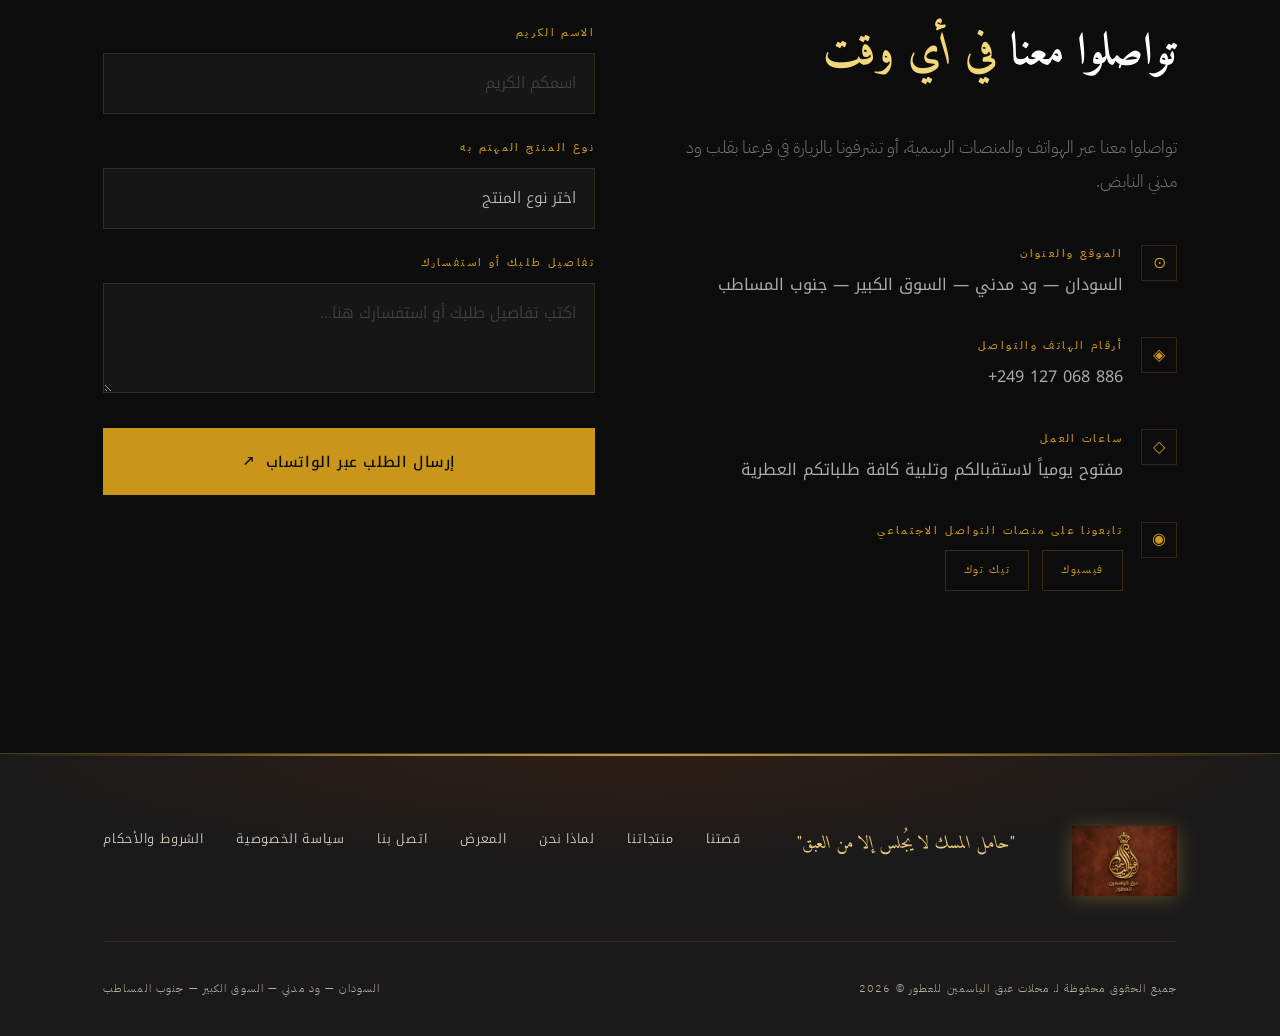
==== commit d80d84bf: "Update ind.html" ====
--- a/ind.html
+++ b/ind.html
@@ -90,6 +90,54 @@
     .hero-bg {
       background-size: cover !important;
       background-position: center !important;
+    }
+
+    /* تحسين معرض الصور - شبكة متجاوبة */
+    .gallery-grid {
+      display: grid;
+      grid-template-columns: repeat(auto-fill, minmax(280px, 1fr));
+      gap: 20px;
+      margin-top: 40px;
+    }
+    .g-item {
+      position: relative;
+      overflow: hidden;
+      border-radius: 16px;
+      cursor: pointer;
+      aspect-ratio: 1 / 1;
+    }
+    .g-item img {
+      width: 100%;
+      height: 100%;
+      object-fit: cover;
+      transition: transform 0.4s ease;
+    }
+    .g-item:hover img {
+      transform: scale(1.05);
+    }
+    .g-item-overlay {
+      position: absolute;
+      bottom: 0;
+      left: 0;
+      right: 0;
+      background: linear-gradient(to top, rgba(0,0,0,0.8), transparent);
+      color: white;
+      padding: 20px 12px 12px;
+      transform: translateY(100%);
+      transition: transform 0.3s ease;
+    }
+    .g-item:hover .g-item-overlay {
+      transform: translateY(0);
+    }
+    .g-item-label {
+      display: block;
+      font-weight: bold;
+      font-size: 1rem;
+    }
+    .g-item-sub {
+      display: block;
+      font-size: 0.8rem;
+      opacity: 0.9;
     }
   </style>
 </head>
@@ -248,7 +296,7 @@
       <div class="about-grid">
         <figure class="about-img-frame reveal reveal-d1">
           <img
-            src="assets/images/img1.jpeg"
+            src="assets/images/img1.png"
             alt="صناعة العطور الفاخرة في عبق الياسمين"
             loading="lazy"
             width="700"
@@ -339,7 +387,7 @@
       <div class="prod-panel active" id="panel-western" role="tabpanel" aria-labelledby="tab-western">
         <article class="prod-card reveal reveal-d1">
           <div class="prod-card-img">
-            <img src="assets/images/img2.jpeg" alt="عطور فرنسية فاخرة" loading="lazy" width="500" height="667">
+            <img src="assets/images/img2.png" alt="عطور فرنسية فاخرة" loading="lazy" width="500" height="667">
             <span class="prod-badge">باريس</span>
           </div>
           <div class="prod-card-body">
@@ -352,7 +400,7 @@
 
         <article class="prod-card reveal reveal-d2">
           <div class="prod-card-img">
-            <img src="assets/images/img3.jpeg" alt="عطور إسبانية أندلسية" loading="lazy" width="500" height="667">
+            <img src="assets/images/img3.png" alt="عطور إسبانية أندلسية" loading="lazy" width="500" height="667">
             <span class="prod-badge">الأندلس</span>
           </div>
           <div class="prod-card-body">
@@ -365,7 +413,7 @@
 
         <article class="prod-card reveal reveal-d3">
           <div class="prod-card-img">
-            <img src="assets/images/img5.jpeg" alt="عطور سويسرية بدقة ونقاء" loading="lazy" width="500" height="667">
+            <img src="assets/images/img5.png" alt="عطور سويسرية بدقة ونقاء" loading="lazy" width="500" height="667">
             <span class="prod-badge">دقة ونقاء</span>
           </div>
           <div class="prod-card-body">
@@ -392,7 +440,7 @@
       <div class="prod-panel" id="panel-heritage" role="tabpanel" aria-labelledby="tab-heritage" hidden>
         <article class="prod-card reveal reveal-d1">
           <div class="prod-card-img">
-            <img src="assets/images/img6.jpeg" alt="العود والبخور والعنفر" loading="lazy" width="500" height="667">
+            <img src="assets/images/img6.png" alt="العود والبخور والعنفر" loading="lazy" width="500" height="667">
             <span class="prod-badge">أصالة فاخرة</span>
           </div>
           <div class="prod-card-body">
@@ -405,7 +453,7 @@
 
         <article class="prod-card reveal reveal-d2">
           <div class="prod-card-img">
-            <img src="assets/images/img7.jpeg" alt="المحلب والضفرة والمسك" loading="lazy" width="500" height="667">
+            <img src="assets/images/img7.png" alt="المحلب والضفرة والمسك" loading="lazy" width="500" height="667">
             <span class="prod-badge">ريحة ناشفة</span>
           </div>
           <div class="prod-card-body">
@@ -418,7 +466,7 @@
 
         <article class="prod-card reveal reveal-d3">
           <div class="prod-card-img">
-            <img src="assets/images/img9.jpeg" alt="مويات الريحة والبرائح" loading="lazy" width="500" height="667">
+            <img src="assets/images/img9.png" alt="مويات الريحة والبرائح" loading="lazy" width="500" height="667">
             <span class="prod-badge">نضارة لا تقاوم</span>
           </div>
           <div class="prod-card-body">
@@ -517,7 +565,7 @@
   </div>
 
   <!-- ════════════════════════════════════════
-       GALLERY — معرض الصور
+       GALLERY — معرض الصور (جميع الصور المطلوبة)
   ════════════════════════════════════════ -->
   <section class="gallery section-sm reveal" id="gallery" aria-labelledby="gallery-heading">
     <div class="container">
@@ -526,43 +574,129 @@
       <p class="body-text intro">اضغط على أي صورة لعرضها بالحجم الكامل</p>
 
       <div class="gallery-grid">
-        <div class="g-item g1"
-          data-lb-src="assets/images/imj4.jpeg"
-          data-lb-cap="التشكيلة الحصرية الفاخرة">
-          <img src="assets/images/imj4.jpeg" alt="زجاجات عطرية فاخرة" loading="lazy" width="900" height="600">
-          <div class="g-item-overlay">
-            <span class="g-item-label">التشكيلة الحصرية الفاخرة</span>
-            <span class="g-item-sub">زجاجات كريستالية مصممة خصيصاً لتحتفظ بأرقى العطور</span>
-          </div>
-        </div>
-
-        <div class="g-item g2"
-          data-lb-src="assets/images/imj8.jpeg"
-          data-lb-cap="أجود أنواع العود والبخور">
-          <img src="assets/images/imj8.jpeg" alt="أعواد البخور والعود التراثي" loading="lazy" width="700" height="467">
-          <div class="g-item-overlay">
-            <span class="g-item-label">أجود أنواع العود والبخور</span>
-            <span class="g-item-sub">إعداد تقليدي وتراثي أصيل بنكهة تفوح فخامة</span>
-          </div>
-        </div>
-
-        <div class="g-item g3"
-          data-lb-src="assets/images/img1.jpeg"
-          data-lb-cap="زيوت عطرية نقية ومستوردة">
-          <img src="assets/images/img1.jpeg" alt="تركيبات وزيوت نقية" loading="lazy" width="700" height="467">
-          <div class="g-item-overlay">
-            <span class="g-item-label">زيوت عطرية نقية ومستوردة</span>
-            <span class="g-item-sub">مستخلصة من كبرى دور العطور في سويسرا وفرنسا</span>
-          </div>
-        </div>
-
-        <div class="g-item g4"
-          data-lb-src="assets/images/img7.jpeg"
-          data-lb-cap="روائح التراث الأصيل">
-          <img src="assets/images/img7.jpeg" alt="منتجات سودانية وريحة ناشفة" loading="lazy" width="600" height="400">
-          <div class="g-item-overlay">
-            <span class="g-item-label">روائح التراث الأصيل</span>
-            <span class="g-item-sub">المحلب والضفرة والمسك المجهز بعناية فائقة</span>
+        <!-- img1.png -->
+        <div class="g-item" data-lb-src="assets/images/img1.png" data-lb-cap="التشكيلة الحصرية الفاخرة - زجاجات عطرية كريستالية">
+          <img src="assets/images/img1.png" alt="زجاجات عطرية فاخرة" loading="lazy">
+          <div class="g-item-overlay">
+            <span class="g-item-label">التشكيلة الحصرية</span>
+            <span class="g-item-sub">زجاجات كريستالية فاخرة</span>
+          </div>
+        </div>
+
+        <!-- img2.png -->
+        <div class="g-item" data-lb-src="assets/images/img2.png" data-lb-cap="عطور فرنسية - باريس">
+          <img src="assets/images/img2.png" alt="عطور فرنسية فاخرة" loading="lazy">
+          <div class="g-item-overlay">
+            <span class="g-item-label">عطور فرنسية</span>
+            <span class="g-item-sub">تركيبات باريسية أصيلة</span>
+          </div>
+        </div>
+
+        <!-- img3.png -->
+        <div class="g-item" data-lb-src="assets/images/img3.png" data-lb-cap="عطور إسبانية - الأندلس">
+          <img src="assets/images/img3.png" alt="عطور إسبانية أندلسية" loading="lazy">
+          <div class="g-item-overlay">
+            <span class="g-item-label">عطور إسبانية</span>
+            <span class="g-item-sub">روائح أندلسية دافئة</span>
+          </div>
+        </div>
+
+        <!-- img5.png -->
+        <div class="g-item" data-lb-src="assets/images/img5.png" data-lb-cap="عطور سويسرية - دقة ونقاء">
+          <img src="assets/images/img5.png" alt="عطور سويسرية" loading="lazy">
+          <div class="g-item-overlay">
+            <span class="g-item-label">عطور سويسرية</span>
+            <span class="g-item-sub">دقة سويسرية متناهية</span>
+          </div>
+        </div>
+
+        <!-- img6.png -->
+        <div class="g-item" data-lb-src="assets/images/img6.png" data-lb-cap="العود والبخور الفاخر">
+          <img src="assets/images/img6.png" alt="عود وبخور" loading="lazy">
+          <div class="g-item-overlay">
+            <span class="g-item-label">عود وبخور</span>
+            <span class="g-item-sub">أجود أنواع العود الفاخر</span>
+          </div>
+        </div>
+
+        <!-- img7.png -->
+        <div class="g-item" data-lb-src="assets/images/img7.png" data-lb-cap="المحلب والضفرة والمسك">
+          <img src="assets/images/img7.png" alt="محلب وضفرة ومسك" loading="lazy">
+          <div class="g-item-overlay">
+            <span class="g-item-label">ريحة ناشفة</span>
+            <span class="g-item-sub">محلب، ضفرة، مسك فاخر</span>
+          </div>
+        </div>
+
+        <!-- img9.png -->
+        <div class="g-item" data-lb-src="assets/images/img9.png" data-lb-cap="مويات الريحة والبرائح">
+          <img src="assets/images/img9.png" alt="مويات ريحة" loading="lazy">
+          <div class="g-item-overlay">
+            <span class="g-item-label">مويات الريحة</span>
+            <span class="g-item-sub">نضارة لا تقاوم</span>
+          </div>
+        </div>
+
+        <!-- img10.png -->
+        <div class="g-item" data-lb-src="assets/images/img10.png" data-lb-cap="تشكيلة مميزة من العطور">
+          <img src="assets/images/img10.png" alt="تشكيلة عطور" loading="lazy">
+          <div class="g-item-overlay">
+            <span class="g-item-label">تشكيلة مميزة</span>
+            <span class="g-item-sub">مجموعة حصرية متنوعة</span>
+          </div>
+        </div>
+
+        <!-- img12.png -->
+        <div class="g-item" data-lb-src="assets/images/img12.png" data-lb-cap="روائح شرقية أصيلة">
+          <img src="assets/images/img12.png" alt="روائح شرقية" loading="lazy">
+          <div class="g-item-overlay">
+            <span class="g-item-label">روائح شرقية</span>
+            <span class="g-item-sub">أصالة وعبق تراثي</span>
+          </div>
+        </div>
+
+        <!-- img13.png -->
+        <div class="g-item" data-lb-src="assets/images/img13.png" data-lb-cap="زجاجات عطرية فاخرة">
+          <img src="assets/images/img13.png" alt="زجاجات عطرية" loading="lazy">
+          <div class="g-item-overlay">
+            <span class="g-item-label">زجاجات فاخرة</span>
+            <span class="g-item-sub">تصاميم كريستالية أنيقة</span>
+          </div>
+        </div>
+
+        <!-- img14.png -->
+        <div class="g-item" data-lb-src="assets/images/img14.png" data-lb-cap="خلطات عطرية خاصة">
+          <img src="assets/images/img14.png" alt="خلطات عطرية" loading="lazy">
+          <div class="g-item-overlay">
+            <span class="g-item-label">خلطات خاصة</span>
+            <span class="g-item-sub">تركيب حسب الطلب</span>
+          </div>
+        </div>
+
+        <!-- img15.png -->
+        <div class="g-item" data-lb-src="assets/images/img15.png" data-lb-cap="منتجات سودانية أصيلة">
+          <img src="assets/images/img15.png" alt="منتجات سودانية" loading="lazy">
+          <div class="g-item-overlay">
+            <span class="g-item-label">تراث سوداني</span>
+            <span class="g-item-sub">أصالة وفخامة</span>
+          </div>
+        </div>
+
+        <!-- imj4.png -->
+        <div class="g-item" data-lb-src="assets/images/imj4.png" data-lb-cap="معرض العطور الفاخرة">
+          <img src="assets/images/imj4.png" alt="معرض عطور" loading="lazy">
+          <div class="g-item-overlay">
+            <span class="g-item-label">معرض العطور</span>
+            <span class="g-item-sub">أرقى التشكيلات</span>
+          </div>
+        </div>
+
+        <!-- imj8.png -->
+        <div class="g-item" data-lb-src="assets/images/imj8.png" data-lb-cap="بخور وعود تراثي">
+          <img src="assets/images/imj8.png" alt="بخور وعود" loading="lazy">
+          <div class="g-item-overlay">
+            <span class="g-item-label">بخور وعود</span>
+            <span class="g-item-sub">تراثي أصيل</span>
           </div>
         </div>
       </div>
